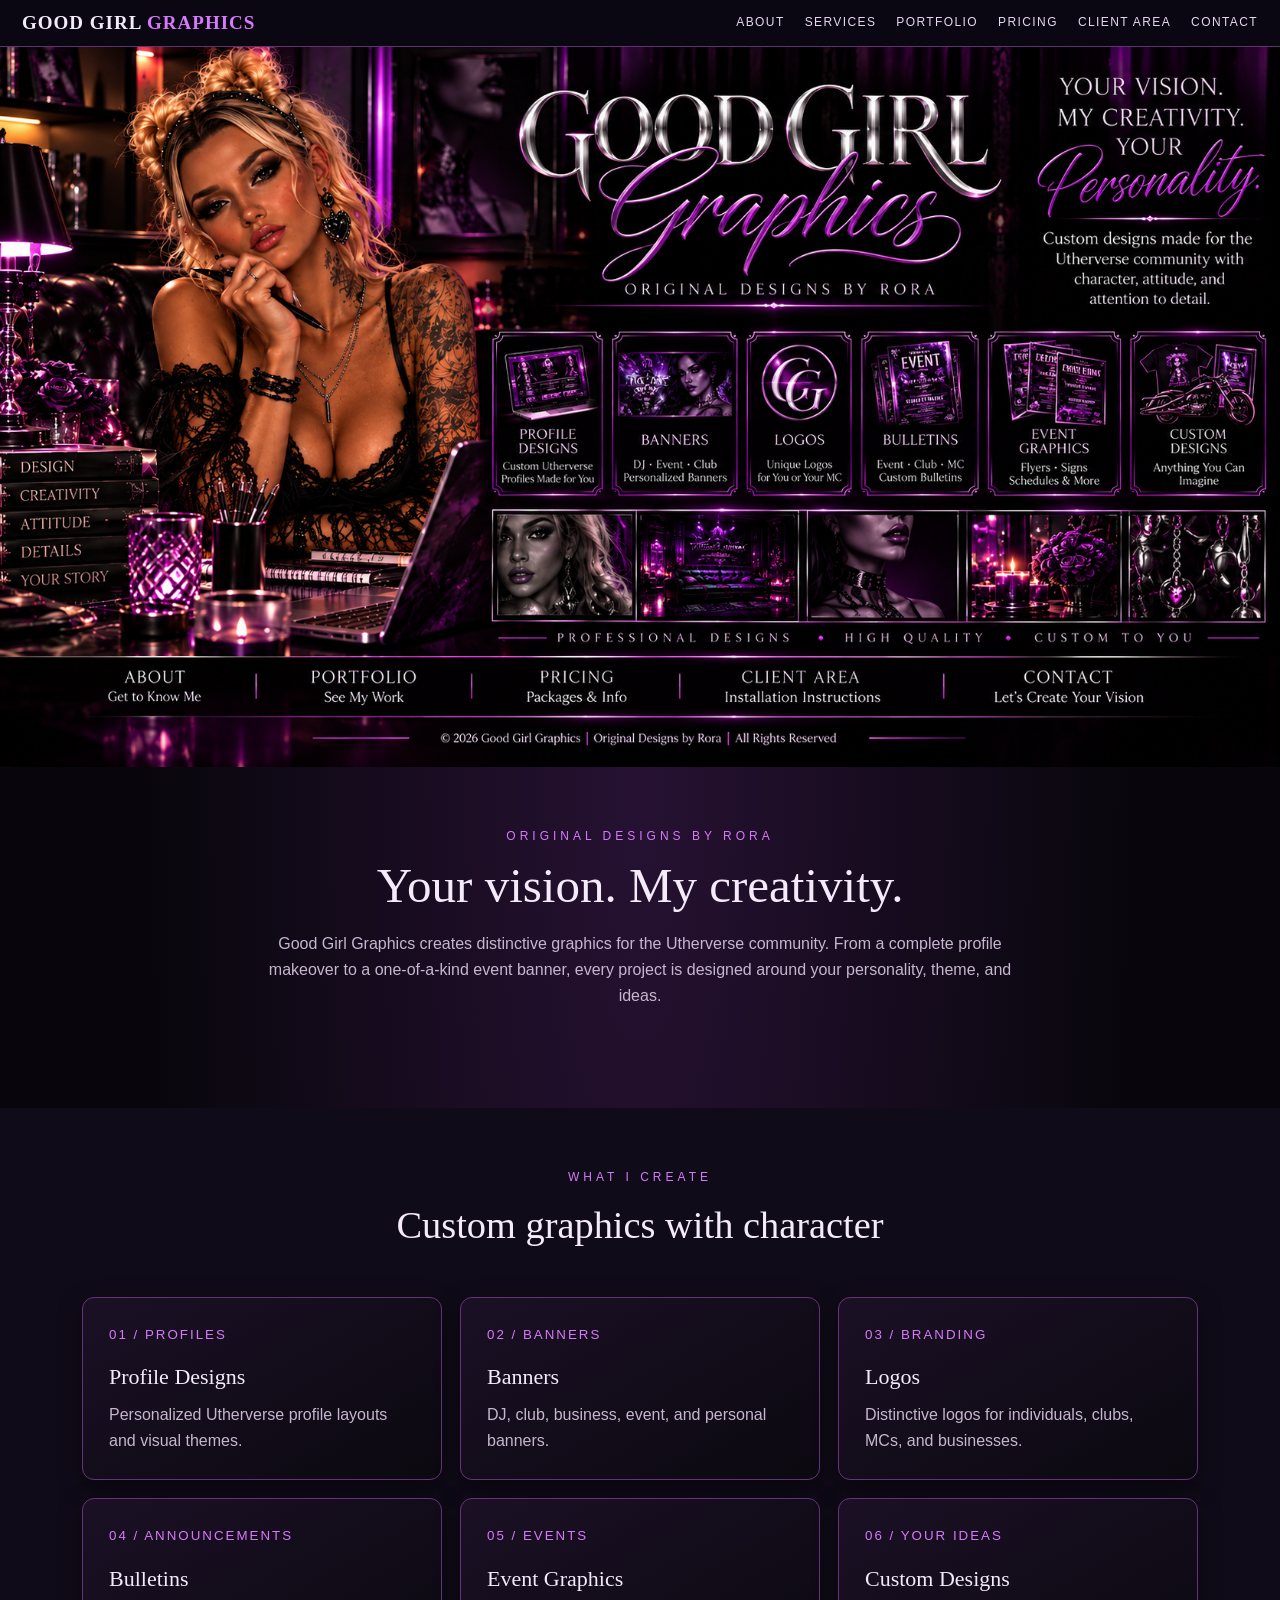
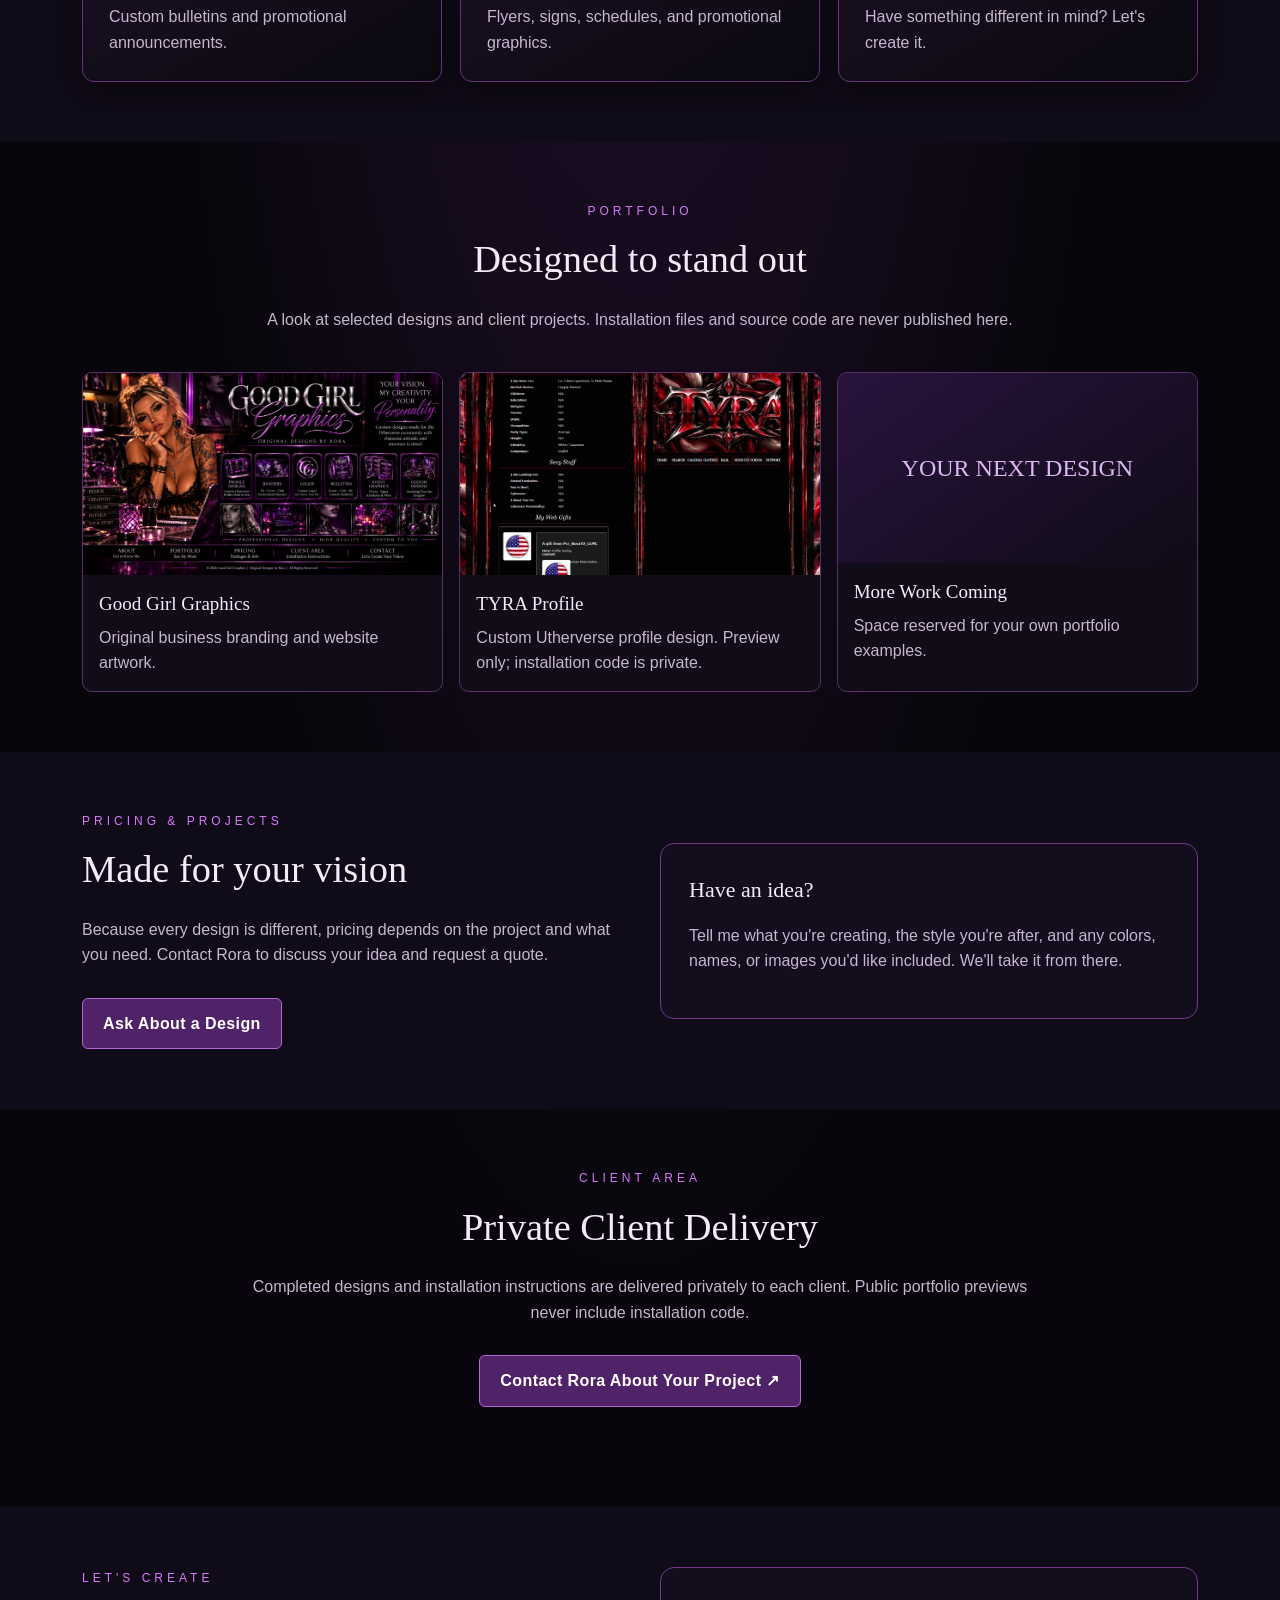
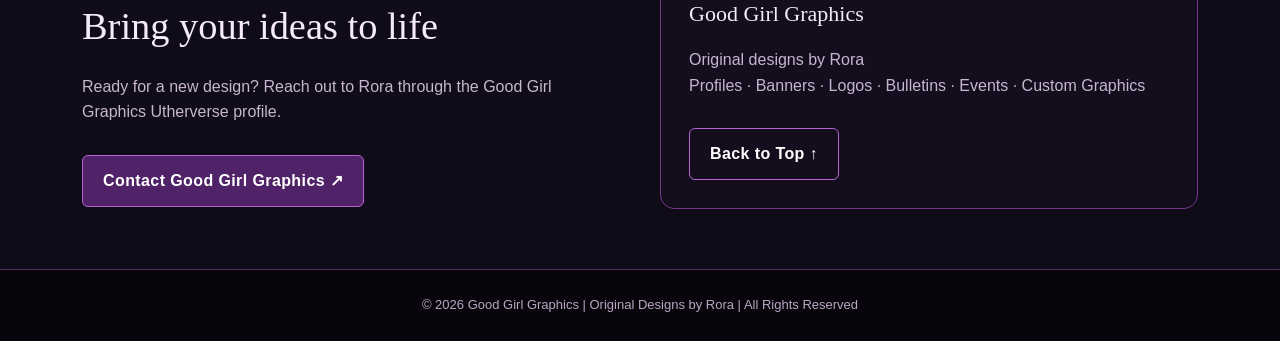
==== index.html @ 88d46146 "Add files via upload" ====
<!doctype html>
<html lang="en"><head><meta charset="utf-8"><meta name="viewport" content="width=device-width, initial-scale=1">
<title>Good Girl Graphics | Original Designs by Rora</title>
<meta name="description" content="Good Girl Graphics by Rora. Custom Utherverse profiles, banners, logos, bulletins, event graphics and creative designs.">
<style>
:root{color-scheme:dark;--violet:#d779fa;--pale:#f4eafa;--muted:#c6b6cf;--edge:#8b43a4}
*{box-sizing:border-box}html{scroll-behavior:smooth}body{margin:0;background:#08060c;color:var(--pale);font:16px/1.6 'Segoe UI',Arial,sans-serif}a{color:inherit}a:focus-visible{outline:3px solid #f6b4ff;outline-offset:4px}
.topbar{position:sticky;top:0;z-index:10;background:#0b0714ee;backdrop-filter:blur(12px);border-bottom:1px solid #5e3271}.nav{max-width:1400px;margin:auto;display:flex;align-items:center;justify-content:space-between;gap:20px;padding:12px 22px;flex-wrap:wrap}.brand{text-decoration:none;font:700 19px Georgia,serif;letter-spacing:1px}.brand span{color:var(--violet)}.links{display:flex;gap:20px;flex-wrap:wrap;font-size:12px;letter-spacing:1.4px;text-transform:uppercase}.links a{text-decoration:none;color:#e7d8ef}.links a:hover{color:var(--violet)}
.hero{max-width:1672px;margin:auto}.hero img{display:block;width:100%;height:auto}main{background:radial-gradient(ellipse at top,#261132 0,transparent 55%),#08060c}.container{max-width:1160px;margin:auto;padding:60px 22px}.intro{text-align:center;max-width:780px;margin:0 auto 40px}.eyebrow{font-size:12px;letter-spacing:4px;text-transform:uppercase;color:var(--violet)}h1,h2,h3{font-family:Georgia,'Times New Roman',serif;font-weight:normal}h1{font-size:clamp(30px,4vw,49px);line-height:1.2;margin:10px 0 15px}h2{font-size:clamp(27px,3vw,39px);margin:8px 0 16px}h3{font-size:22px;margin:0 0 8px}.intro p,.copy{color:var(--muted)}.grid{display:grid;grid-template-columns:repeat(3,minmax(0,1fr));gap:18px}.tile{background:linear-gradient(150deg,#1b1025,#0b0910);border:1px solid #66337a;border-radius:12px;padding:26px;box-shadow:0 8px 24px #0006}.tile small{display:block;color:var(--violet);letter-spacing:2px;margin-bottom:14px}.tile p{margin:0;color:var(--muted)}.section-alt{background:#100b18}.split{display:grid;grid-template-columns:1fr 1fr;gap:40px;align-items:center}.panel{border:1px solid #713988;border-radius:14px;background:#140d1d;padding:28px}.btn{display:inline-block;border:1px solid #b865d4;border-radius:6px;background:#502267;color:#fff;text-decoration:none;font-weight:600;letter-spacing:.4px;padding:12px 20px;margin-top:14px}.btn:hover{background:#71318e}.outline{background:transparent}.work{display:grid;grid-template-columns:repeat(3,1fr);gap:16px}.work article{border:1px solid #573067;border-radius:10px;overflow:hidden;background:#120c19}.work img{width:100%;aspect-ratio:16/9;object-fit:cover;display:block}.work p{padding:0 16px 15px;color:var(--muted);margin:0}.work h3{padding:14px 16px 5px;margin:0;font-size:19px}footer{border-top:1px solid #4e2c5b;text-align:center;padding:25px;color:#baa6c4;font-size:13px}.note{font-size:13px;color:#baa6c4}
@media(max-width:800px){.grid,.work{grid-template-columns:repeat(2,minmax(0,1fr))}.split{grid-template-columns:1fr}.nav{justify-content:center}.links{justify-content:center}}@media(max-width:520px){.grid,.work{grid-template-columns:1fr}.container{padding:45px 18px}.links{gap:12px;font-size:11px}}
</style></head><body>
<header class="topbar"><nav class="nav" aria-label="Main navigation"><a class="brand" href="#top">GOOD GIRL <span>GRAPHICS</span></a><div class="links"><a href="#about">About</a><a href="#services">Services</a><a href="#portfolio">Portfolio</a><a href="#pricing">Pricing</a><a href="#clients">Client Area</a><a href="#contact">Contact</a></div></nav></header>
<div class="hero" id="top"><img src="ggg-homepage-art.png" alt="Good Girl Graphics purple and black studio artwork featuring Rora and custom design services" width="1672" height="941"></div>
<main><section class="container" id="about"><div class="intro"><div class="eyebrow">Original Designs by Rora</div><h1>Your vision. My creativity.</h1><p>Good Girl Graphics creates distinctive graphics for the Utherverse community. From a complete profile makeover to a one-of-a-kind event banner, every project is designed around your personality, theme, and ideas.</p></div></section>
<section class="section-alt" id="services"><div class="container"><div class="intro"><div class="eyebrow">What I Create</div><h2>Custom graphics with character</h2></div><div class="grid">
<article class="tile"><small>01 / PROFILES</small><h3>Profile Designs</h3><p>Personalized Utherverse profile layouts and visual themes.</p></article>
<article class="tile"><small>02 / BANNERS</small><h3>Banners</h3><p>DJ, club, business, event, and personal banners.</p></article>
<article class="tile"><small>03 / BRANDING</small><h3>Logos</h3><p>Distinctive logos for individuals, clubs, MCs, and businesses.</p></article>
<article class="tile"><small>04 / ANNOUNCEMENTS</small><h3>Bulletins</h3><p>Custom bulletins and promotional announcements.</p></article>
<article class="tile"><small>05 / EVENTS</small><h3>Event Graphics</h3><p>Flyers, signs, schedules, and promotional graphics.</p></article>
<article class="tile"><small>06 / YOUR IDEAS</small><h3>Custom Designs</h3><p>Have something different in mind? Let's create it.</p></article>
</div></div></section>
<section class="container" id="portfolio"><div class="intro"><div class="eyebrow">Portfolio</div><h2>Designed to stand out</h2><p>A look at selected designs and client projects. Installation files and source code are never published here.</p></div><div class="work"><article><img src="ggg-homepage-art.png" alt="Good Girl Graphics homepage artwork"><h3>Good Girl Graphics</h3><p>Original business branding and website artwork.</p></article><article><img src="tyra-preview.jpg" alt="Preview screenshot of TYRA’s finished custom Utherverse profile design"><h3>TYRA Profile</h3><p>Custom Utherverse profile design. Preview only; installation code is private.</p></article><article><div style="min-height:190px;display:grid;place-items:center;background:linear-gradient(145deg,#29133d,#100b17);font:24px Georgia,serif;color:#dcb8f0">YOUR NEXT DESIGN</div><h3>More Work Coming</h3><p>Space reserved for your own portfolio examples.</p></article></div></section>
<section class="section-alt" id="pricing"><div class="container split"><div><div class="eyebrow">Pricing & Projects</div><h2>Made for your vision</h2><p class="copy">Because every design is different, pricing depends on the project and what you need. Contact Rora to discuss your idea and request a quote.</p><a class="btn" href="#contact">Ask About a Design</a></div><div class="panel"><h3>Have an idea?</h3><p class="copy">Tell me what you're creating, the style you're after, and any colors, names, or images you'd like included. We'll take it from there.</p></div></div></section>
<section class="container" id="clients"><div class="intro"><div class="eyebrow">Client Area</div><h2>Private Client Delivery</h2><p>Completed designs and installation instructions are delivered privately to each client. Public portfolio previews never include installation code.</p><a class="btn" href="https://www.redlightcenter.com/net/profile/view_profile.aspx?MemberID=104968384" target="_blank" rel="noopener noreferrer">Contact Rora About Your Project ↗</a></div></section>
<section class="section-alt" id="contact"><div class="container split"><div><div class="eyebrow">Let's Create</div><h2>Bring your ideas to life</h2><p class="copy">Ready for a new design? Reach out to Rora through the Good Girl Graphics Utherverse profile.</p><a class="btn" href="https://www.redlightcenter.com/net/profile/view_profile.aspx?MemberID=104968384" target="_blank" rel="noopener noreferrer">Contact Good Girl Graphics ↗</a></div><div class="panel"><h3>Good Girl Graphics</h3><p class="copy">Original designs by Rora<br>Profiles · Banners · Logos · Bulletins · Events · Custom Graphics</p><a class="btn outline" href="#top">Back to Top ↑</a></div></div></section></main>
<footer>© 2026 Good Girl Graphics | Original Designs by Rora | All Rights Reserved</footer></body></html>
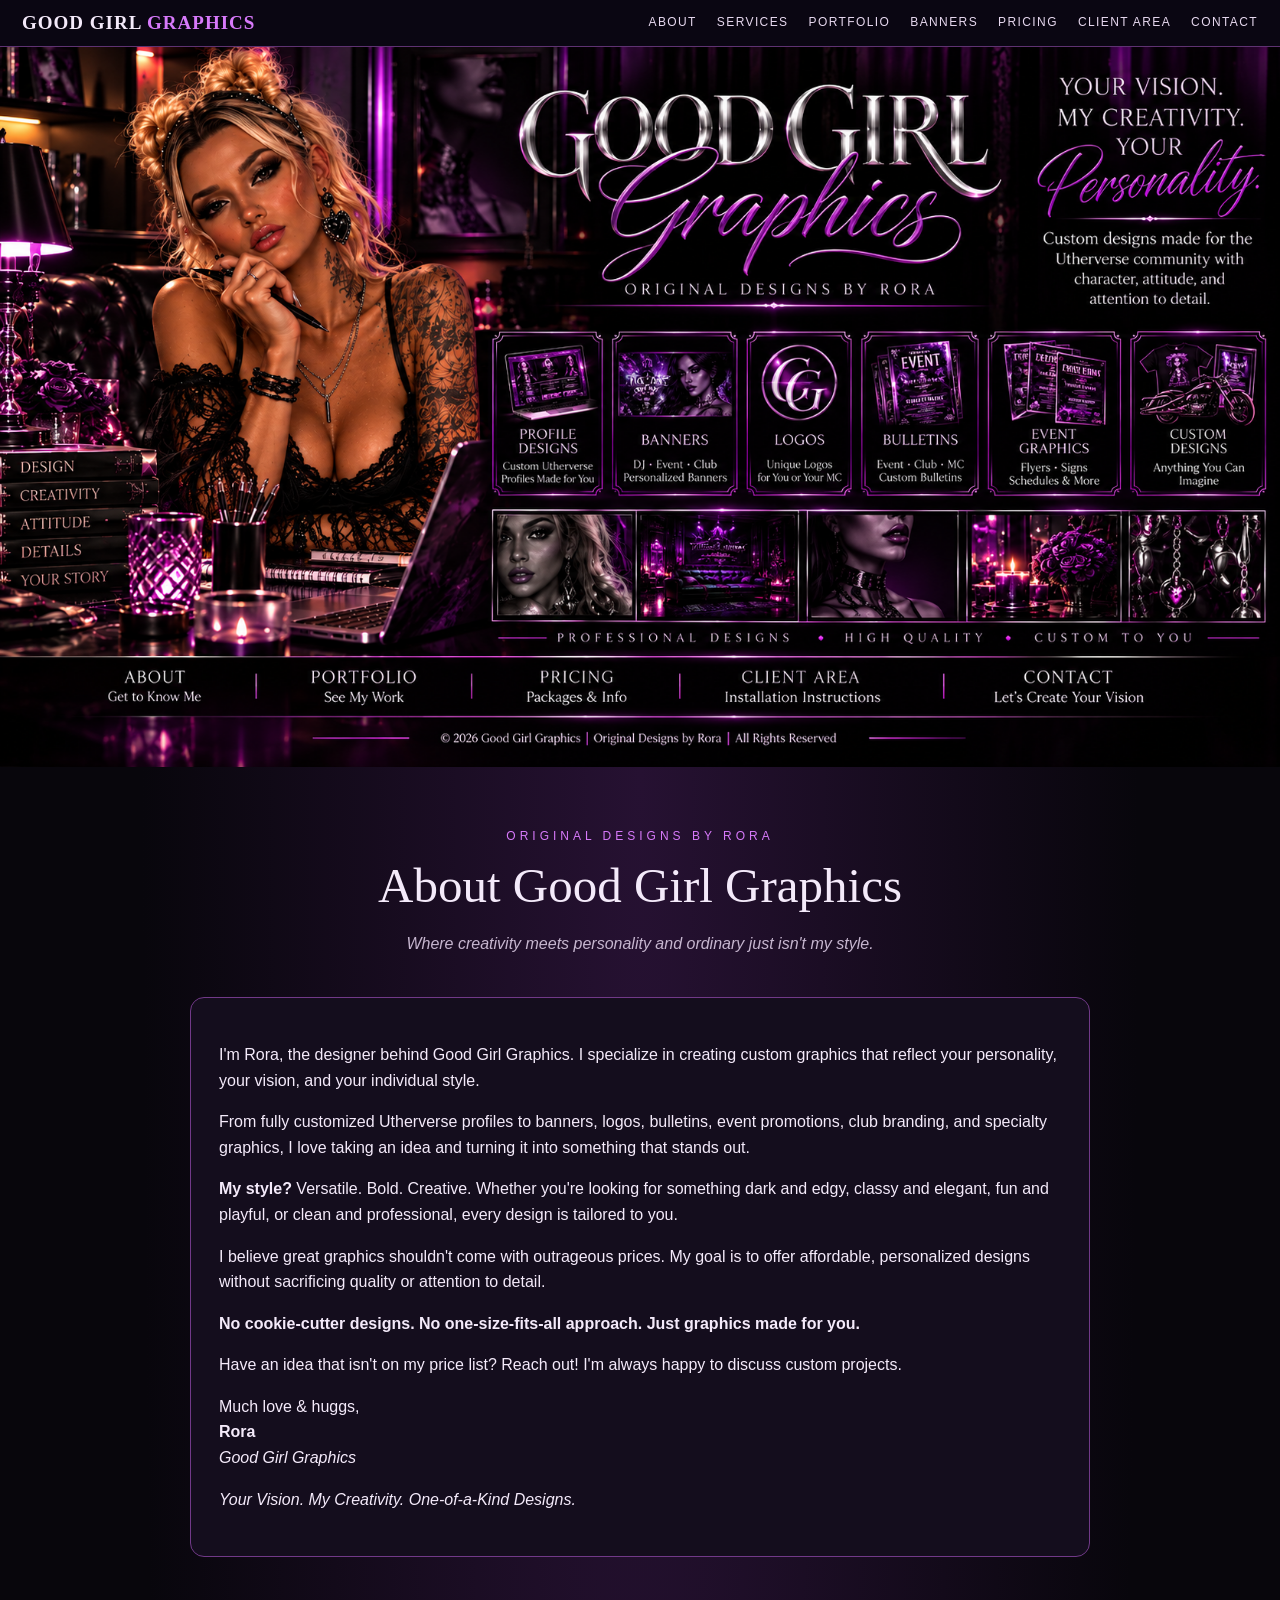
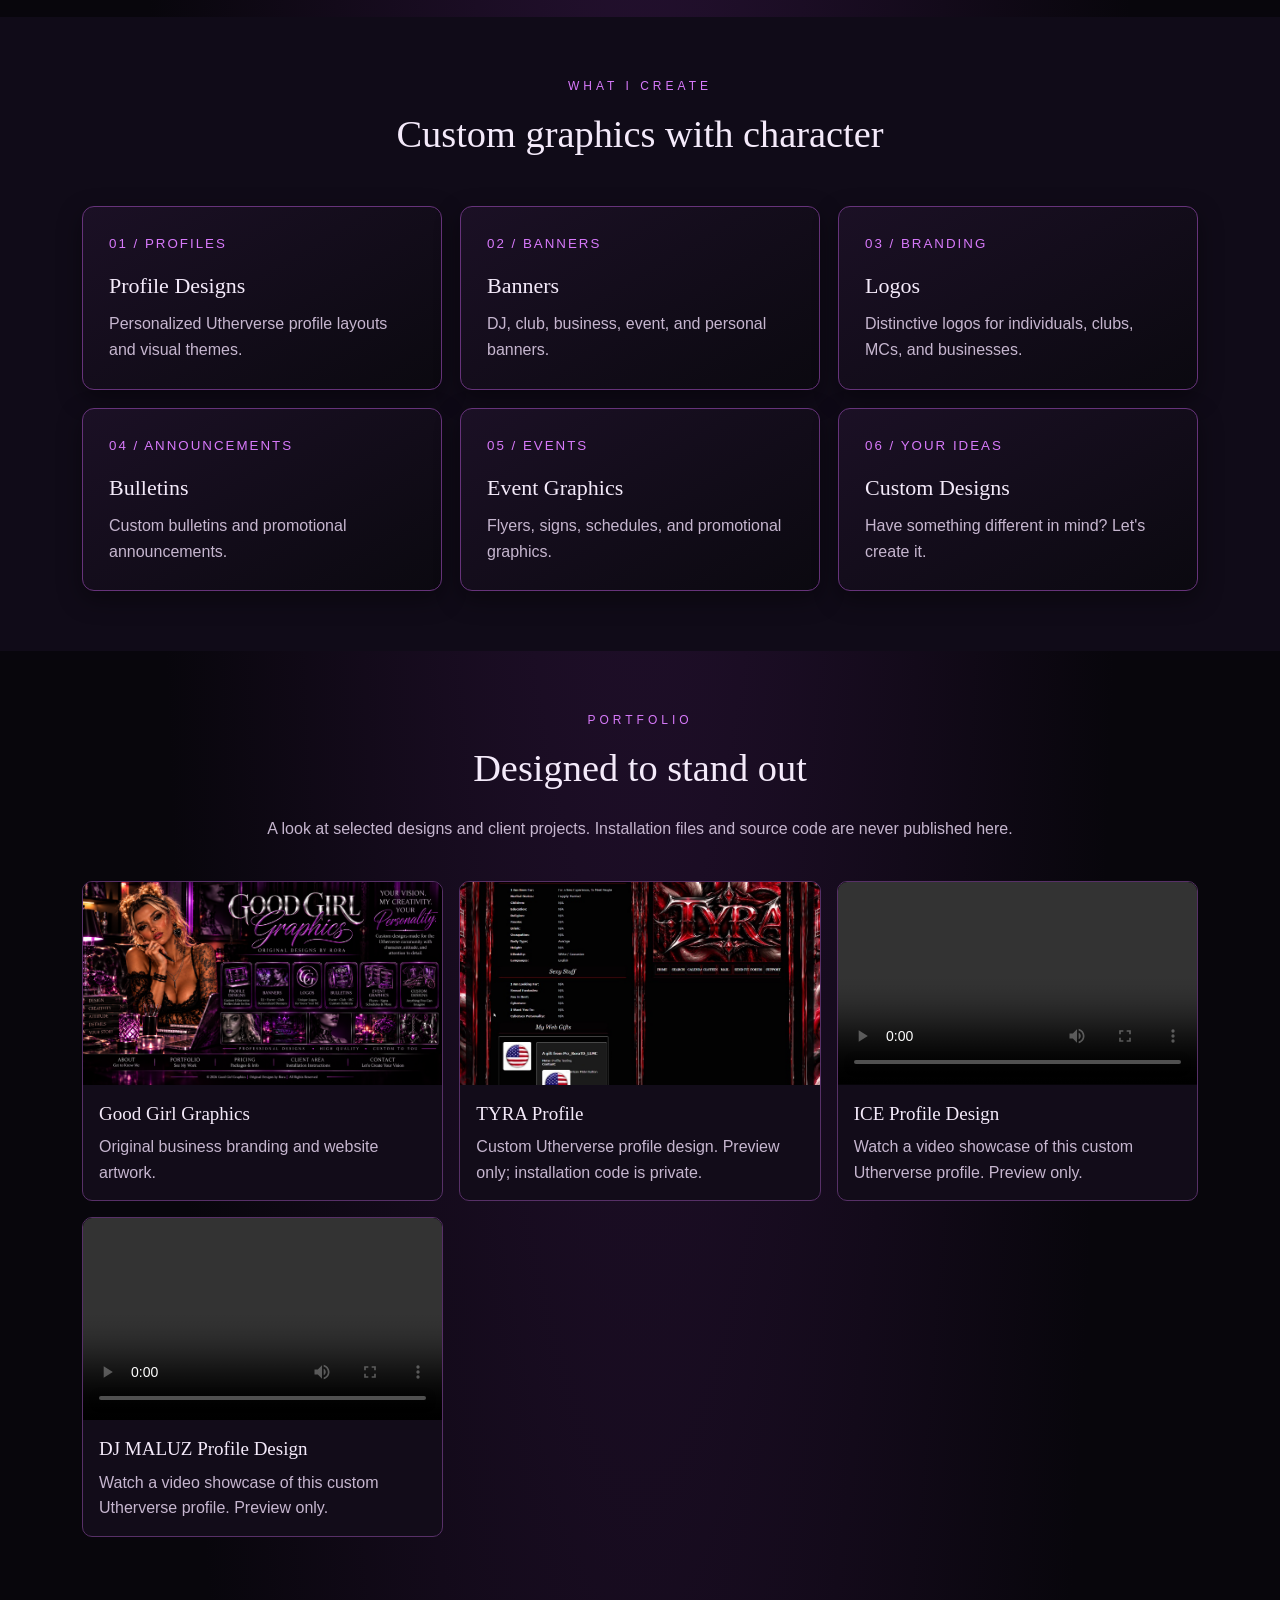
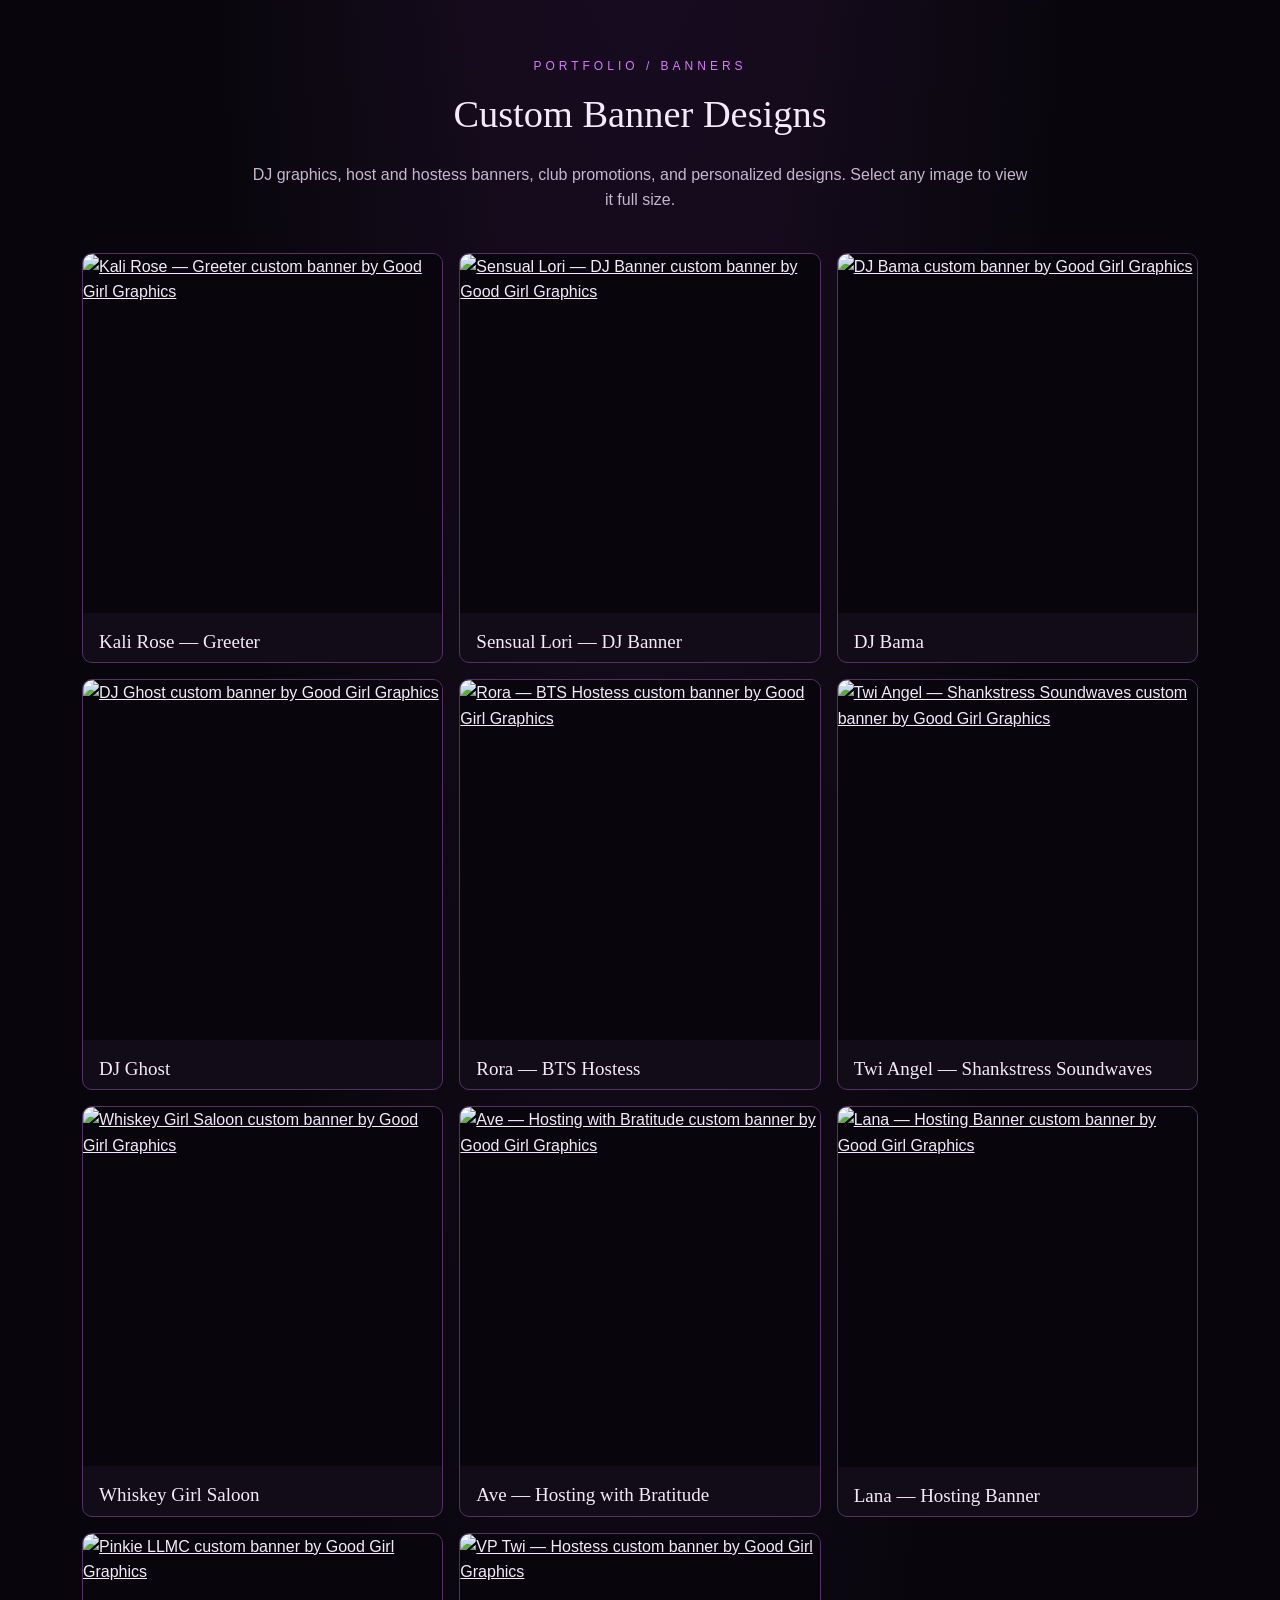
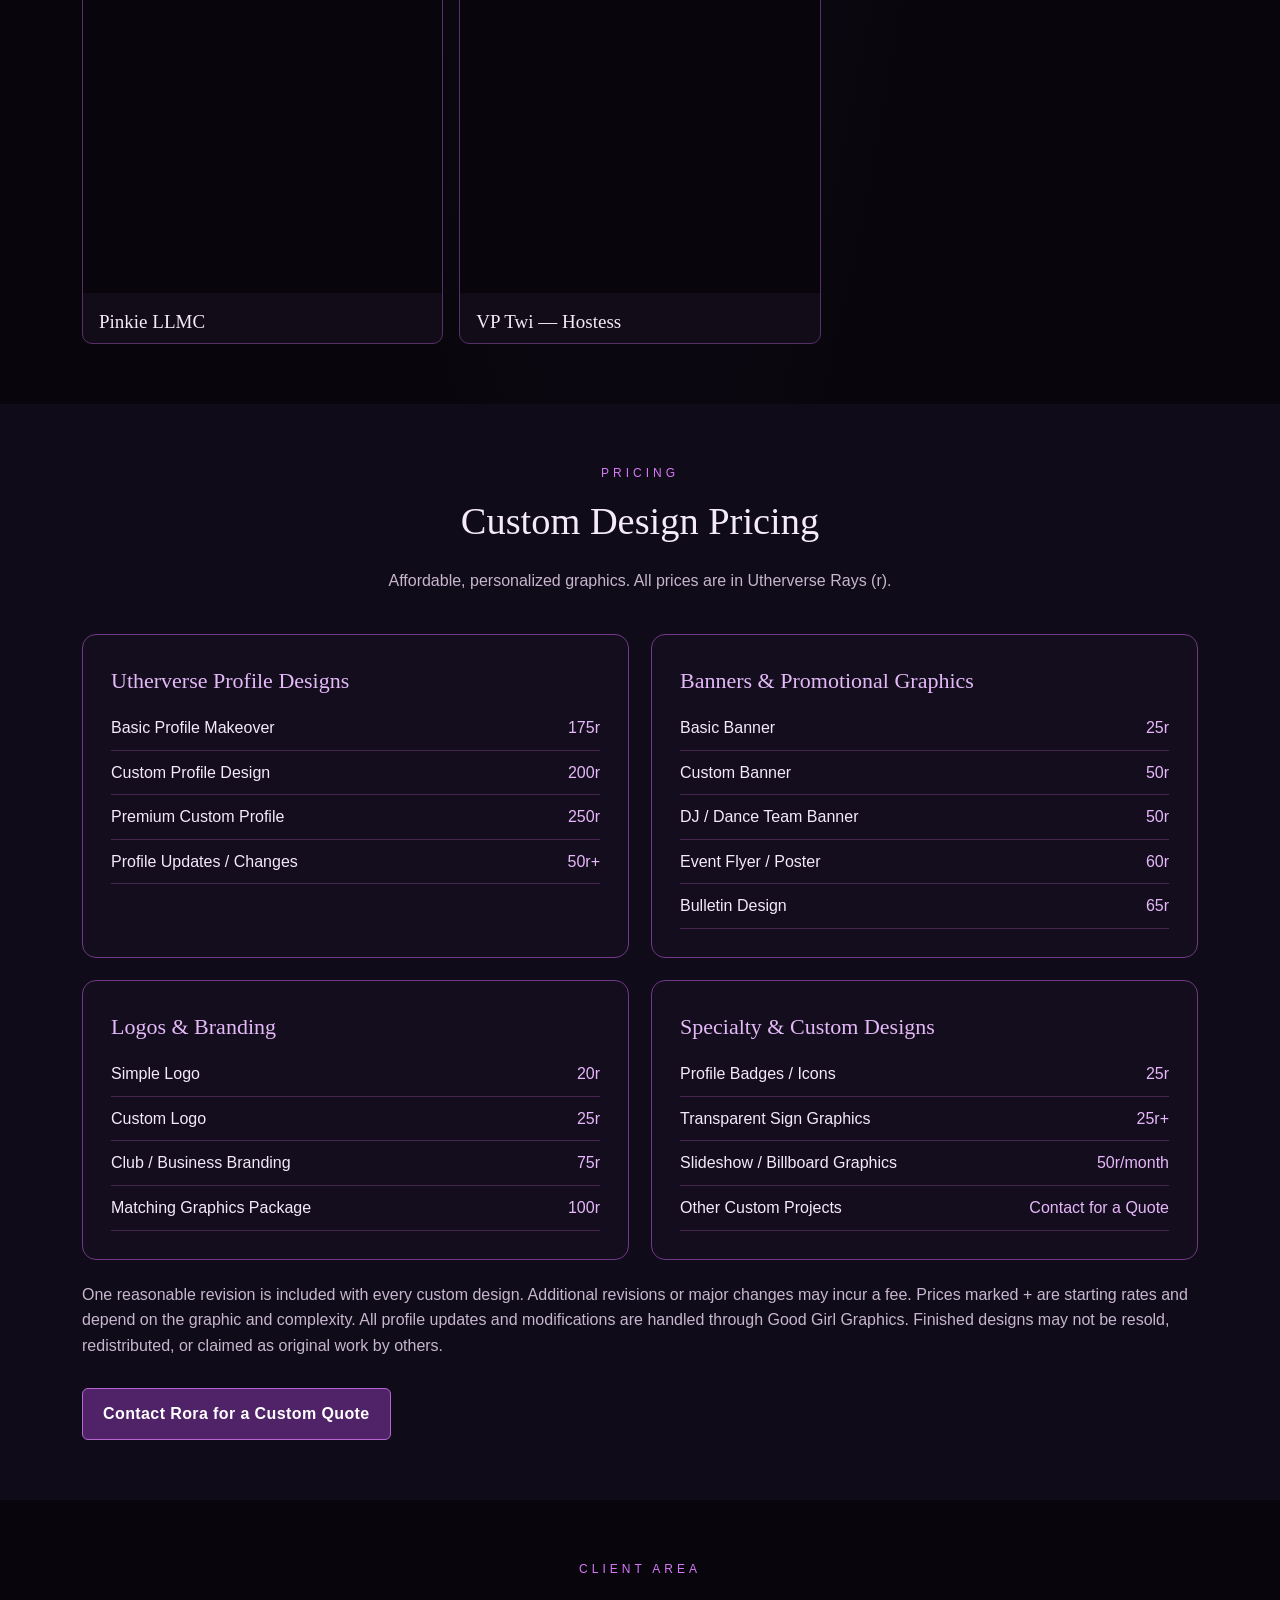
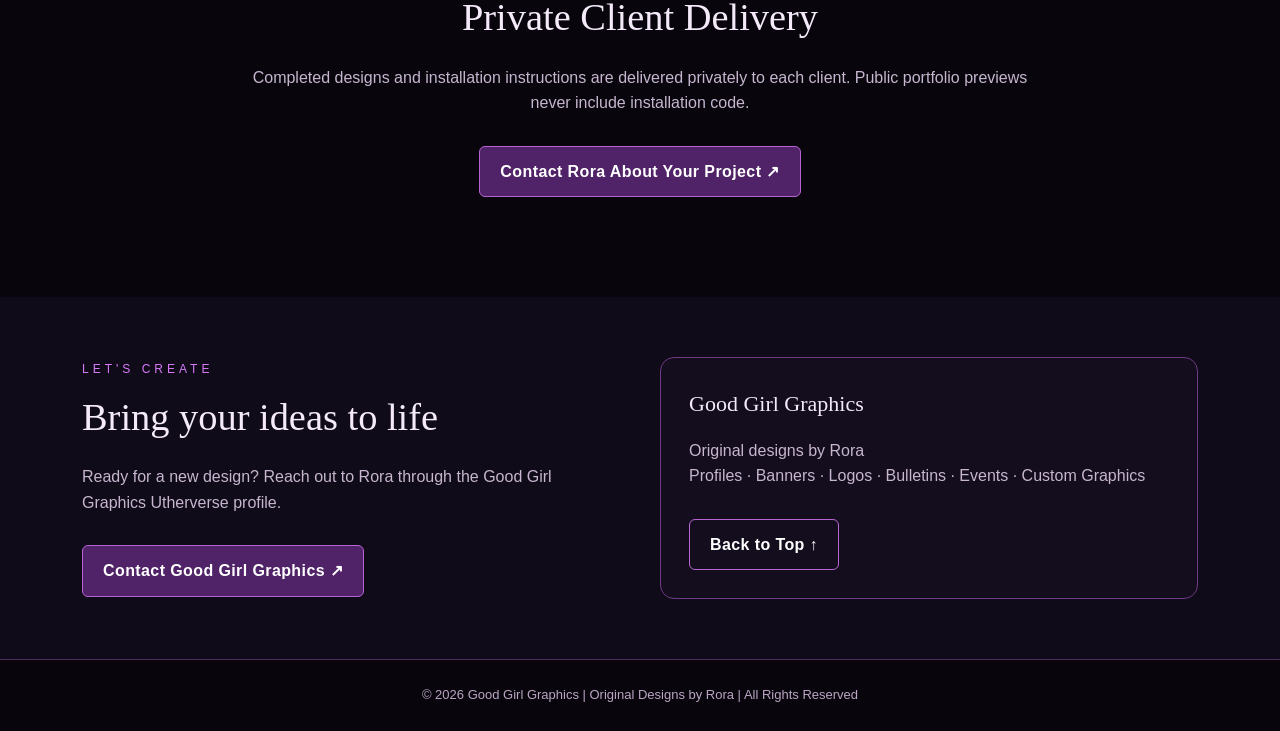
==== commit a92f03c1: "Add files via upload" ====
--- a/index.html
+++ b/index.html
@@ -6,12 +6,12 @@
 :root{color-scheme:dark;--violet:#d779fa;--pale:#f4eafa;--muted:#c6b6cf;--edge:#8b43a4}
 *{box-sizing:border-box}html{scroll-behavior:smooth}body{margin:0;background:#08060c;color:var(--pale);font:16px/1.6 'Segoe UI',Arial,sans-serif}a{color:inherit}a:focus-visible{outline:3px solid #f6b4ff;outline-offset:4px}
 .topbar{position:sticky;top:0;z-index:10;background:#0b0714ee;backdrop-filter:blur(12px);border-bottom:1px solid #5e3271}.nav{max-width:1400px;margin:auto;display:flex;align-items:center;justify-content:space-between;gap:20px;padding:12px 22px;flex-wrap:wrap}.brand{text-decoration:none;font:700 19px Georgia,serif;letter-spacing:1px}.brand span{color:var(--violet)}.links{display:flex;gap:20px;flex-wrap:wrap;font-size:12px;letter-spacing:1.4px;text-transform:uppercase}.links a{text-decoration:none;color:#e7d8ef}.links a:hover{color:var(--violet)}
-.hero{max-width:1672px;margin:auto}.hero img{display:block;width:100%;height:auto}main{background:radial-gradient(ellipse at top,#261132 0,transparent 55%),#08060c}.container{max-width:1160px;margin:auto;padding:60px 22px}.intro{text-align:center;max-width:780px;margin:0 auto 40px}.eyebrow{font-size:12px;letter-spacing:4px;text-transform:uppercase;color:var(--violet)}h1,h2,h3{font-family:Georgia,'Times New Roman',serif;font-weight:normal}h1{font-size:clamp(30px,4vw,49px);line-height:1.2;margin:10px 0 15px}h2{font-size:clamp(27px,3vw,39px);margin:8px 0 16px}h3{font-size:22px;margin:0 0 8px}.intro p,.copy{color:var(--muted)}.grid{display:grid;grid-template-columns:repeat(3,minmax(0,1fr));gap:18px}.tile{background:linear-gradient(150deg,#1b1025,#0b0910);border:1px solid #66337a;border-radius:12px;padding:26px;box-shadow:0 8px 24px #0006}.tile small{display:block;color:var(--violet);letter-spacing:2px;margin-bottom:14px}.tile p{margin:0;color:var(--muted)}.section-alt{background:#100b18}.split{display:grid;grid-template-columns:1fr 1fr;gap:40px;align-items:center}.panel{border:1px solid #713988;border-radius:14px;background:#140d1d;padding:28px}.btn{display:inline-block;border:1px solid #b865d4;border-radius:6px;background:#502267;color:#fff;text-decoration:none;font-weight:600;letter-spacing:.4px;padding:12px 20px;margin-top:14px}.btn:hover{background:#71318e}.outline{background:transparent}.work{display:grid;grid-template-columns:repeat(3,1fr);gap:16px}.work article{border:1px solid #573067;border-radius:10px;overflow:hidden;background:#120c19}.work img{width:100%;aspect-ratio:16/9;object-fit:cover;display:block}.work p{padding:0 16px 15px;color:var(--muted);margin:0}.work h3{padding:14px 16px 5px;margin:0;font-size:19px}footer{border-top:1px solid #4e2c5b;text-align:center;padding:25px;color:#baa6c4;font-size:13px}.note{font-size:13px;color:#baa6c4}
+.hero{max-width:1672px;margin:auto}.hero img{display:block;width:100%;height:auto}main{background:radial-gradient(ellipse at top,#261132 0,transparent 55%),#08060c}.container{max-width:1160px;margin:auto;padding:60px 22px}.intro{text-align:center;max-width:780px;margin:0 auto 40px}.eyebrow{font-size:12px;letter-spacing:4px;text-transform:uppercase;color:var(--violet)}h1,h2,h3{font-family:Georgia,'Times New Roman',serif;font-weight:normal}h1{font-size:clamp(30px,4vw,49px);line-height:1.2;margin:10px 0 15px}h2{font-size:clamp(27px,3vw,39px);margin:8px 0 16px}h3{font-size:22px;margin:0 0 8px}.intro p,.copy{color:var(--muted)}.grid{display:grid;grid-template-columns:repeat(3,minmax(0,1fr));gap:18px}.tile{background:linear-gradient(150deg,#1b1025,#0b0910);border:1px solid #66337a;border-radius:12px;padding:26px;box-shadow:0 8px 24px #0006}.tile small{display:block;color:var(--violet);letter-spacing:2px;margin-bottom:14px}.tile p{margin:0;color:var(--muted)}.section-alt{background:#100b18}.split{display:grid;grid-template-columns:1fr 1fr;gap:40px;align-items:center}.panel{border:1px solid #713988;border-radius:14px;background:#140d1d;padding:28px}.btn{display:inline-block;border:1px solid #b865d4;border-radius:6px;background:#502267;color:#fff;text-decoration:none;font-weight:600;letter-spacing:.4px;padding:12px 20px;margin-top:14px}.btn:hover{background:#71318e}.outline{background:transparent}.work{display:grid;grid-template-columns:repeat(3,1fr);gap:16px}.work article{border:1px solid #573067;border-radius:10px;overflow:hidden;background:#120c19}.work img{width:100%;aspect-ratio:16/9;object-fit:cover;display:block}.banner-gallery img{aspect-ratio:1/1;object-fit:contain;background:#08060c}.banner-gallery a{display:block}.banner-gallery a:hover img{filter:brightness(1.1)}.work p{padding:0 16px 15px;color:var(--muted);margin:0}.work h3{padding:14px 16px 5px;margin:0;font-size:19px}.work video{width:100%;aspect-ratio:16/9;object-fit:contain;display:block;background:#050307}.prices{display:grid;grid-template-columns:repeat(2,minmax(0,1fr));gap:22px}.prices table{width:100%;border-collapse:collapse}.prices td{padding:9px 0;border-bottom:1px solid #44264f}.prices td:last-child{text-align:right;color:#e6b7fa;white-space:nowrap;padding-left:12px}.prices h3{color:#e4b9f8}.policy{margin-top:22px;color:var(--muted)}@media(max-width:650px){.prices{grid-template-columns:1fr}}footer{border-top:1px solid #4e2c5b;text-align:center;padding:25px;color:#baa6c4;font-size:13px}.note{font-size:13px;color:#baa6c4}
 @media(max-width:800px){.grid,.work{grid-template-columns:repeat(2,minmax(0,1fr))}.split{grid-template-columns:1fr}.nav{justify-content:center}.links{justify-content:center}}@media(max-width:520px){.grid,.work{grid-template-columns:1fr}.container{padding:45px 18px}.links{gap:12px;font-size:11px}}
 </style></head><body>
-<header class="topbar"><nav class="nav" aria-label="Main navigation"><a class="brand" href="#top">GOOD GIRL <span>GRAPHICS</span></a><div class="links"><a href="#about">About</a><a href="#services">Services</a><a href="#portfolio">Portfolio</a><a href="#pricing">Pricing</a><a href="#clients">Client Area</a><a href="#contact">Contact</a></div></nav></header>
+<header class="topbar"><nav class="nav" aria-label="Main navigation"><a class="brand" href="#top">GOOD GIRL <span>GRAPHICS</span></a><div class="links"><a href="#about">About</a><a href="#services">Services</a><a href="#portfolio">Portfolio</a><a href="#banners">Banners</a><a href="#pricing">Pricing</a><a href="#clients">Client Area</a><a href="#contact">Contact</a></div></nav></header>
 <div class="hero" id="top"><img src="ggg-homepage-art.png" alt="Good Girl Graphics purple and black studio artwork featuring Rora and custom design services" width="1672" height="941"></div>
-<main><section class="container" id="about"><div class="intro"><div class="eyebrow">Original Designs by Rora</div><h1>Your vision. My creativity.</h1><p>Good Girl Graphics creates distinctive graphics for the Utherverse community. From a complete profile makeover to a one-of-a-kind event banner, every project is designed around your personality, theme, and ideas.</p></div></section>
+<main><section class="container" id="about"><div class="intro"><div class="eyebrow">Original Designs by Rora</div><h1>About Good Girl Graphics</h1><p><em>Where creativity meets personality and ordinary just isn't my style.</em></p></div><div class="panel" style="max-width:900px;margin:auto"><p>I'm Rora, the designer behind Good Girl Graphics. I specialize in creating custom graphics that reflect your personality, your vision, and your individual style.</p><p>From fully customized Utherverse profiles to banners, logos, bulletins, event promotions, club branding, and specialty graphics, I love taking an idea and turning it into something that stands out.</p><p><strong>My style?</strong> Versatile. Bold. Creative. Whether you're looking for something dark and edgy, classy and elegant, fun and playful, or clean and professional, every design is tailored to you.</p><p>I believe great graphics shouldn't come with outrageous prices. My goal is to offer affordable, personalized designs without sacrificing quality or attention to detail.</p><p><strong>No cookie-cutter designs. No one-size-fits-all approach. Just graphics made for you.</strong></p><p>Have an idea that isn't on my price list? Reach out! I'm always happy to discuss custom projects.</p><p>Much love &amp; huggs,<br><strong>Rora</strong><br><em>Good Girl Graphics</em></p><p><em>Your Vision. My Creativity. One-of-a-Kind Designs.</em></p></div></section>
 <section class="section-alt" id="services"><div class="container"><div class="intro"><div class="eyebrow">What I Create</div><h2>Custom graphics with character</h2></div><div class="grid">
 <article class="tile"><small>01 / PROFILES</small><h3>Profile Designs</h3><p>Personalized Utherverse profile layouts and visual themes.</p></article>
 <article class="tile"><small>02 / BANNERS</small><h3>Banners</h3><p>DJ, club, business, event, and personal banners.</p></article>
@@ -20,8 +20,8 @@
 <article class="tile"><small>05 / EVENTS</small><h3>Event Graphics</h3><p>Flyers, signs, schedules, and promotional graphics.</p></article>
 <article class="tile"><small>06 / YOUR IDEAS</small><h3>Custom Designs</h3><p>Have something different in mind? Let's create it.</p></article>
 </div></div></section>
-<section class="container" id="portfolio"><div class="intro"><div class="eyebrow">Portfolio</div><h2>Designed to stand out</h2><p>A look at selected designs and client projects. Installation files and source code are never published here.</p></div><div class="work"><article><img src="ggg-homepage-art.png" alt="Good Girl Graphics homepage artwork"><h3>Good Girl Graphics</h3><p>Original business branding and website artwork.</p></article><article><img src="tyra-preview.jpg" alt="Preview screenshot of TYRA’s finished custom Utherverse profile design"><h3>TYRA Profile</h3><p>Custom Utherverse profile design. Preview only; installation code is private.</p></article><article><div style="min-height:190px;display:grid;place-items:center;background:linear-gradient(145deg,#29133d,#100b17);font:24px Georgia,serif;color:#dcb8f0">YOUR NEXT DESIGN</div><h3>More Work Coming</h3><p>Space reserved for your own portfolio examples.</p></article></div></section>
-<section class="section-alt" id="pricing"><div class="container split"><div><div class="eyebrow">Pricing & Projects</div><h2>Made for your vision</h2><p class="copy">Because every design is different, pricing depends on the project and what you need. Contact Rora to discuss your idea and request a quote.</p><a class="btn" href="#contact">Ask About a Design</a></div><div class="panel"><h3>Have an idea?</h3><p class="copy">Tell me what you're creating, the style you're after, and any colors, names, or images you'd like included. We'll take it from there.</p></div></div></section>
+<section class="container" id="portfolio"><div class="intro"><div class="eyebrow">Portfolio</div><h2>Designed to stand out</h2><p>A look at selected designs and client projects. Installation files and source code are never published here.</p></div><div class="work"><article><img src="ggg-homepage-art.png" alt="Good Girl Graphics homepage artwork"><h3>Good Girl Graphics</h3><p>Original business branding and website artwork.</p></article><article><img src="tyra-preview.jpg" alt="Preview screenshot of TYRA’s finished custom Utherverse profile design"><h3>TYRA Profile</h3><p>Custom Utherverse profile design. Preview only; installation code is private.</p></article><article><video controls preload="metadata" playsinline aria-label="Watch ICE custom profile showcase"><source src="ice-profile.mp4" type="video/mp4">Your browser does not support video playback.</video><h3>ICE Profile Design</h3><p>Watch a video showcase of this custom Utherverse profile. Preview only.</p></article><article><video controls preload="metadata" playsinline aria-label="Watch DJ MALUZ custom profile showcase"><source src="maluz-profile.mp4" type="video/mp4">Your browser does not support video playback.</video><h3>DJ MALUZ Profile Design</h3><p>Watch a video showcase of this custom Utherverse profile. Preview only.</p></article></div></section>
+<section class="container" id="banners"><div class="intro"><div class="eyebrow">Portfolio / Banners</div><h2>Custom Banner Designs</h2><p>DJ graphics, host and hostess banners, club promotions, and personalized designs. Select any image to view it full size.</p></div><div class="work banner-gallery"><article><a href="banner-01.png" target="_blank" rel="noopener" aria-label="View Kali Rose — Greeter full size"><img src="banner-01.png" loading="lazy" alt="Kali Rose — Greeter custom banner by Good Girl Graphics"></a><h3>Kali Rose — Greeter</h3></article><article><a href="banner-02.png" target="_blank" rel="noopener" aria-label="View Sensual Lori — DJ Banner full size"><img src="banner-02.png" loading="lazy" alt="Sensual Lori — DJ Banner custom banner by Good Girl Graphics"></a><h3>Sensual Lori — DJ Banner</h3></article><article><a href="banner-03.png" target="_blank" rel="noopener" aria-label="View DJ Bama full size"><img src="banner-03.png" loading="lazy" alt="DJ Bama custom banner by Good Girl Graphics"></a><h3>DJ Bama</h3></article><article><a href="banner-04.png" target="_blank" rel="noopener" aria-label="View DJ Ghost full size"><img src="banner-04.png" loading="lazy" alt="DJ Ghost custom banner by Good Girl Graphics"></a><h3>DJ Ghost</h3></article><article><a href="banner-05.png" target="_blank" rel="noopener" aria-label="View Rora — BTS Hostess full size"><img src="banner-05.png" loading="lazy" alt="Rora — BTS Hostess custom banner by Good Girl Graphics"></a><h3>Rora — BTS Hostess</h3></article><article><a href="banner-06.png" target="_blank" rel="noopener" aria-label="View Twi Angel — Shankstress Soundwaves full size"><img src="banner-06.png" loading="lazy" alt="Twi Angel — Shankstress Soundwaves custom banner by Good Girl Graphics"></a><h3>Twi Angel — Shankstress Soundwaves</h3></article><article><a href="banner-07.png" target="_blank" rel="noopener" aria-label="View Whiskey Girl Saloon full size"><img src="banner-07.png" loading="lazy" alt="Whiskey Girl Saloon custom banner by Good Girl Graphics"></a><h3>Whiskey Girl Saloon</h3></article><article><a href="banner-08.png" target="_blank" rel="noopener" aria-label="View Ave — Hosting with Bratitude full size"><img src="banner-08.png" loading="lazy" alt="Ave — Hosting with Bratitude custom banner by Good Girl Graphics"></a><h3>Ave — Hosting with Bratitude</h3></article><article><a href="banner-09.png" target="_blank" rel="noopener" aria-label="View Lana — Hosting Banner full size"><img src="banner-09.png" loading="lazy" alt="Lana — Hosting Banner custom banner by Good Girl Graphics"></a><h3>Lana — Hosting Banner</h3></article><article><a href="banner-10.png" target="_blank" rel="noopener" aria-label="View Pinkie LLMC full size"><img src="banner-10.png" loading="lazy" alt="Pinkie LLMC custom banner by Good Girl Graphics"></a><h3>Pinkie LLMC</h3></article><article><a href="banner-11.png" target="_blank" rel="noopener" aria-label="View VP Twi — Hostess full size"><img src="banner-11.png" loading="lazy" alt="VP Twi — Hostess custom banner by Good Girl Graphics"></a><h3>VP Twi — Hostess</h3></article></div></section><section class="section-alt" id="pricing"><div class="container"><div class="intro"><div class="eyebrow">Pricing</div><h2>Custom Design Pricing</h2><p>Affordable, personalized graphics. All prices are in Utherverse Rays (r).</p></div><div class="prices"><div class="panel"><h3>Utherverse Profile Designs</h3><table><tbody><tr><td>Basic Profile Makeover</td><td>175r</td></tr><tr><td>Custom Profile Design</td><td>200r</td></tr><tr><td>Premium Custom Profile</td><td>250r</td></tr><tr><td>Profile Updates / Changes</td><td>50r+</td></tr></tbody></table></div><div class="panel"><h3>Banners & Promotional Graphics</h3><table><tbody><tr><td>Basic Banner</td><td>25r</td></tr><tr><td>Custom Banner</td><td>50r</td></tr><tr><td>DJ / Dance Team Banner</td><td>50r</td></tr><tr><td>Event Flyer / Poster</td><td>60r</td></tr><tr><td>Bulletin Design</td><td>65r</td></tr></tbody></table></div><div class="panel"><h3>Logos & Branding</h3><table><tbody><tr><td>Simple Logo</td><td>20r</td></tr><tr><td>Custom Logo</td><td>25r</td></tr><tr><td>Club / Business Branding</td><td>75r</td></tr><tr><td>Matching Graphics Package</td><td>100r</td></tr></tbody></table></div><div class="panel"><h3>Specialty & Custom Designs</h3><table><tbody><tr><td>Profile Badges / Icons</td><td>25r</td></tr><tr><td>Transparent Sign Graphics</td><td>25r+</td></tr><tr><td>Slideshow / Billboard Graphics</td><td>50r/month</td></tr><tr><td>Other Custom Projects</td><td>Contact for a Quote</td></tr></tbody></table></div></div><p class="policy">One reasonable revision is included with every custom design. Additional revisions or major changes may incur a fee. Prices marked + are starting rates and depend on the graphic and complexity. All profile updates and modifications are handled through Good Girl Graphics. Finished designs may not be resold, redistributed, or claimed as original work by others.</p><a class="btn" href="#contact">Contact Rora for a Custom Quote</a></div></section>
 <section class="container" id="clients"><div class="intro"><div class="eyebrow">Client Area</div><h2>Private Client Delivery</h2><p>Completed designs and installation instructions are delivered privately to each client. Public portfolio previews never include installation code.</p><a class="btn" href="https://www.redlightcenter.com/net/profile/view_profile.aspx?MemberID=104968384" target="_blank" rel="noopener noreferrer">Contact Rora About Your Project ↗</a></div></section>
 <section class="section-alt" id="contact"><div class="container split"><div><div class="eyebrow">Let's Create</div><h2>Bring your ideas to life</h2><p class="copy">Ready for a new design? Reach out to Rora through the Good Girl Graphics Utherverse profile.</p><a class="btn" href="https://www.redlightcenter.com/net/profile/view_profile.aspx?MemberID=104968384" target="_blank" rel="noopener noreferrer">Contact Good Girl Graphics ↗</a></div><div class="panel"><h3>Good Girl Graphics</h3><p class="copy">Original designs by Rora<br>Profiles · Banners · Logos · Bulletins · Events · Custom Graphics</p><a class="btn outline" href="#top">Back to Top ↑</a></div></div></section></main>
 <footer>© 2026 Good Girl Graphics | Original Designs by Rora | All Rights Reserved</footer></body></html>
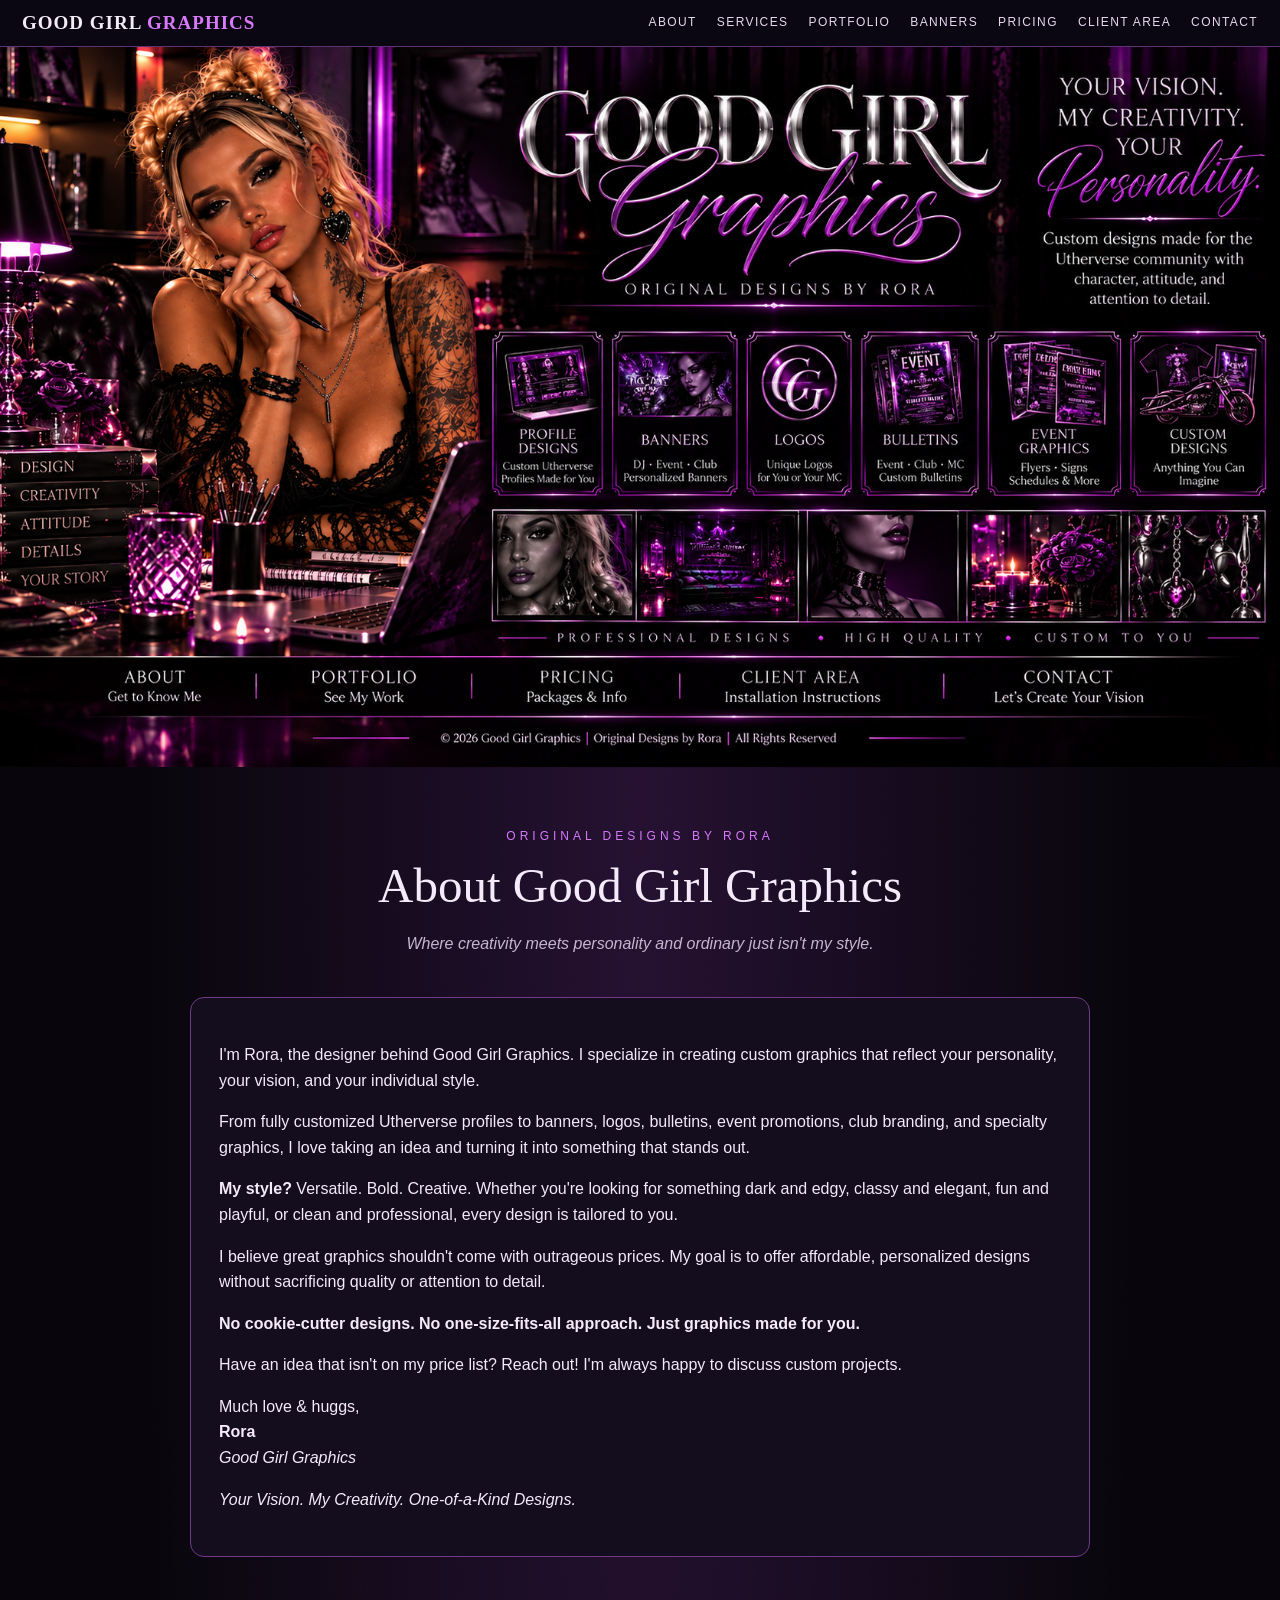
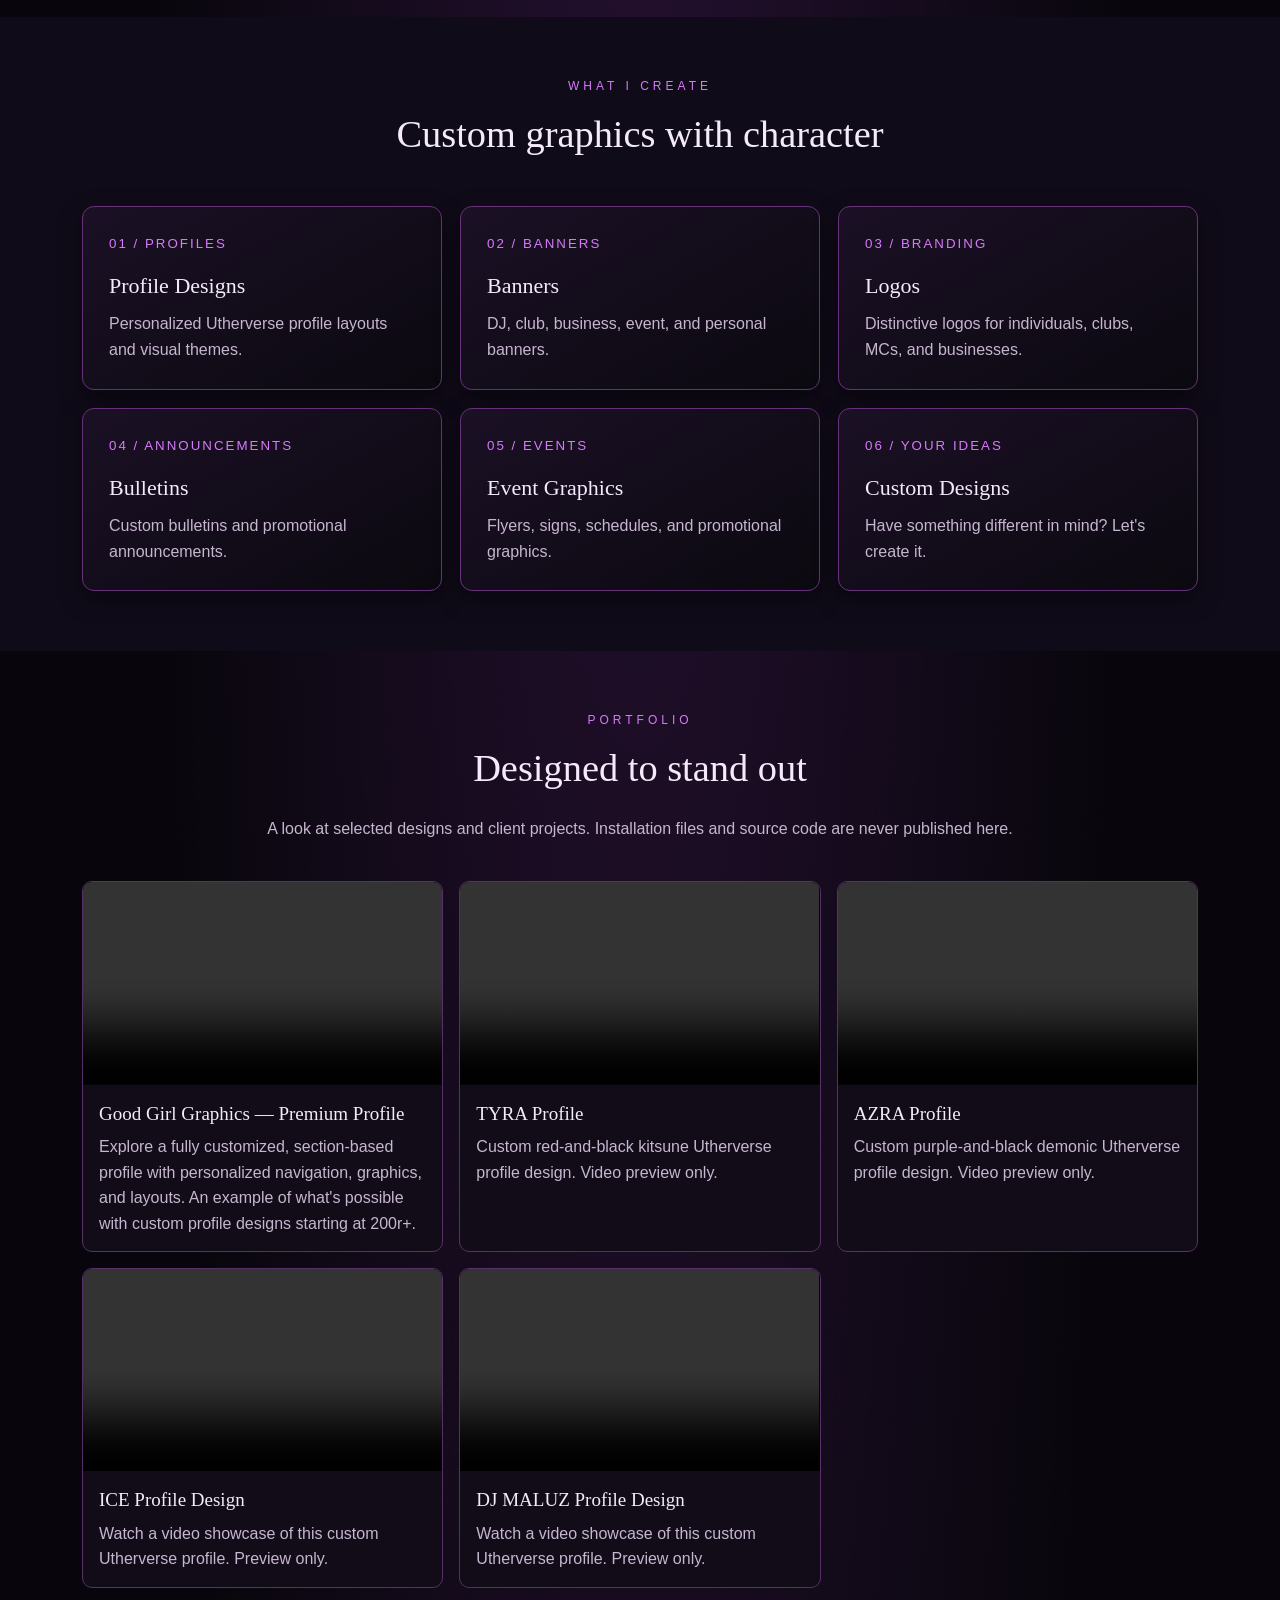
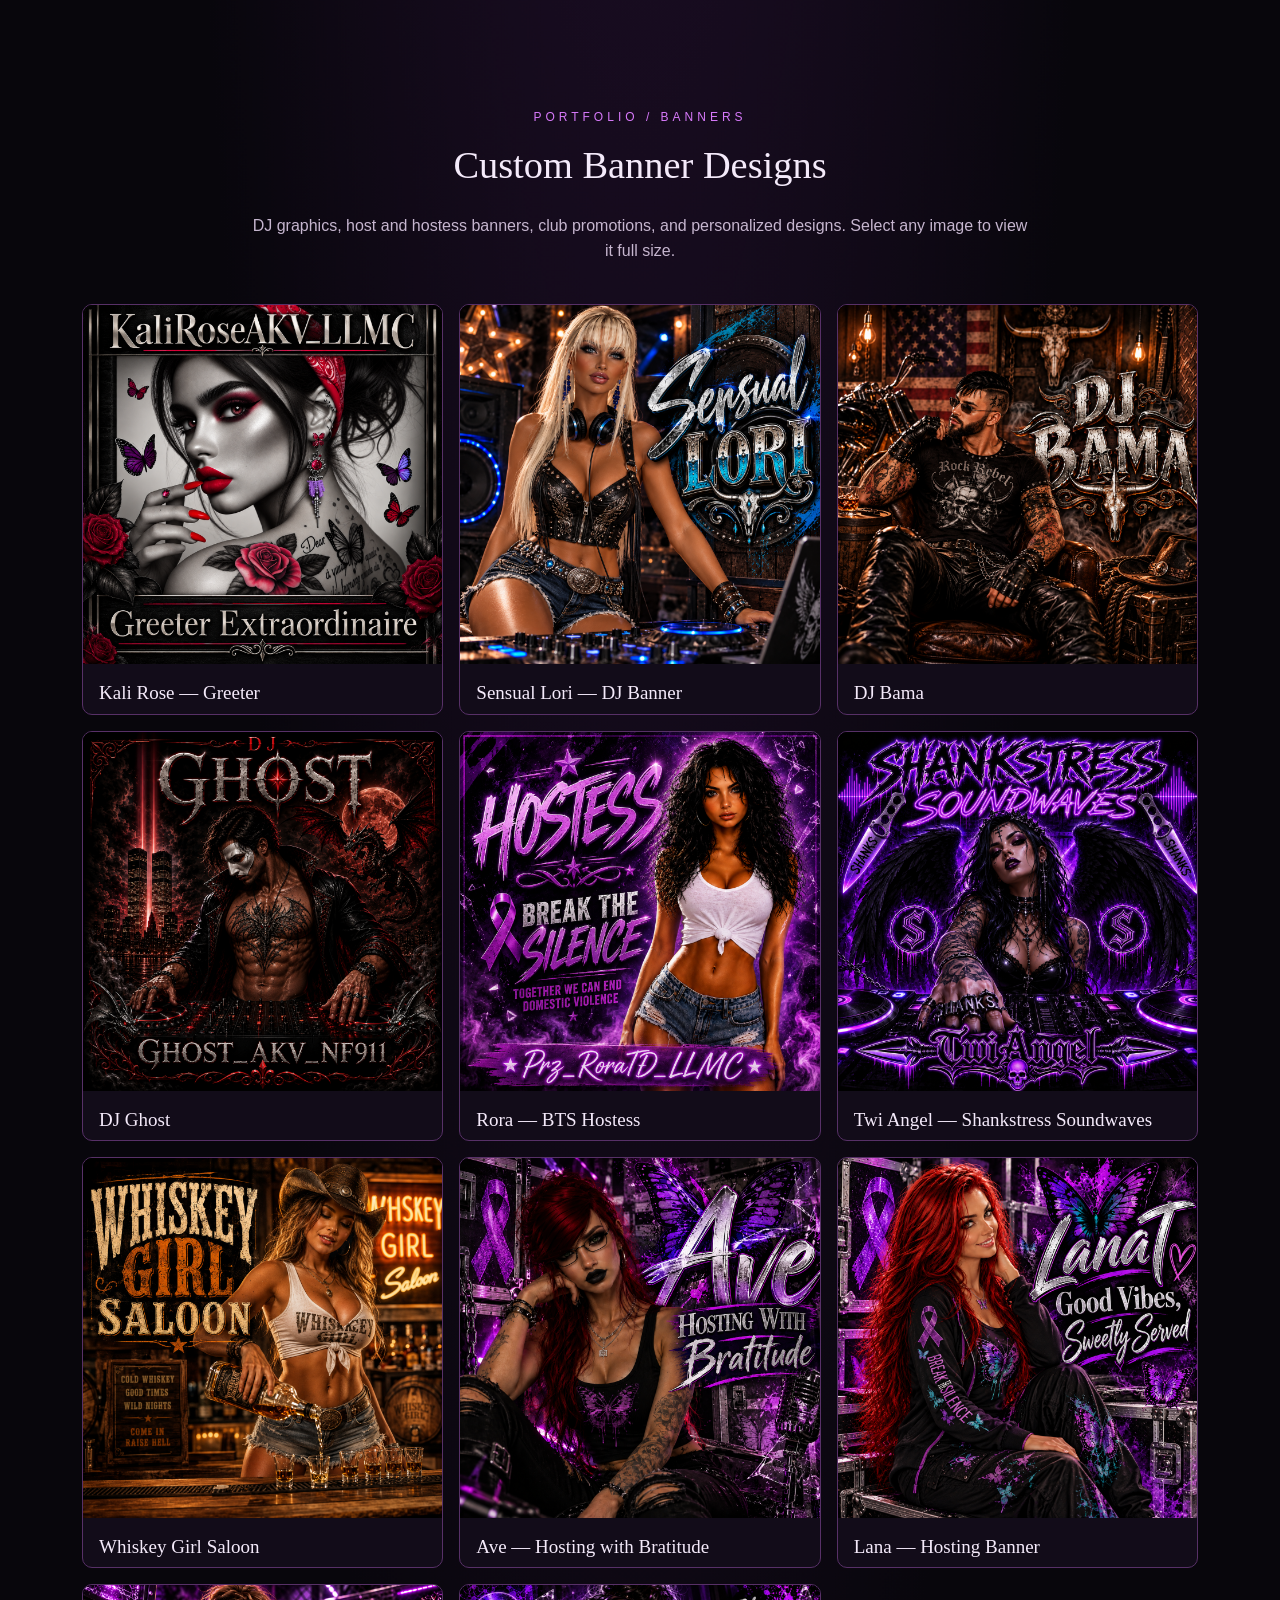
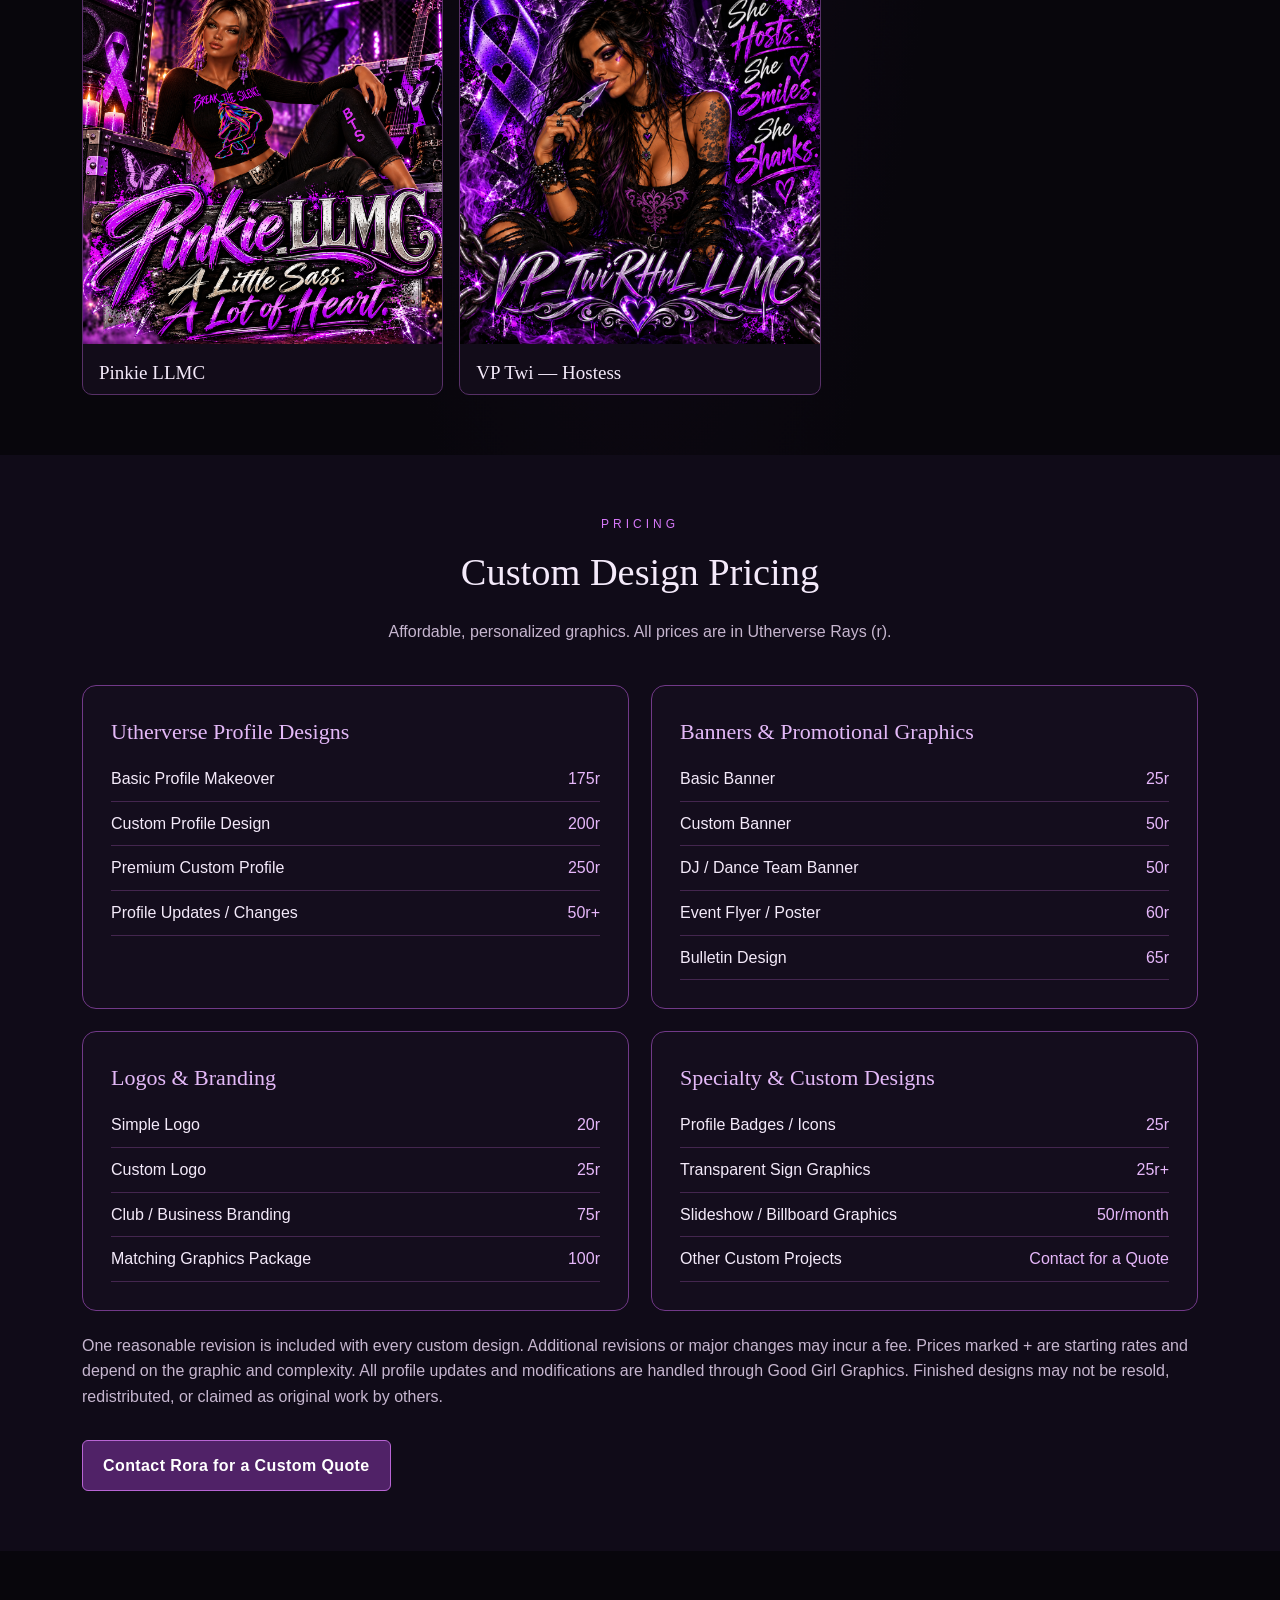
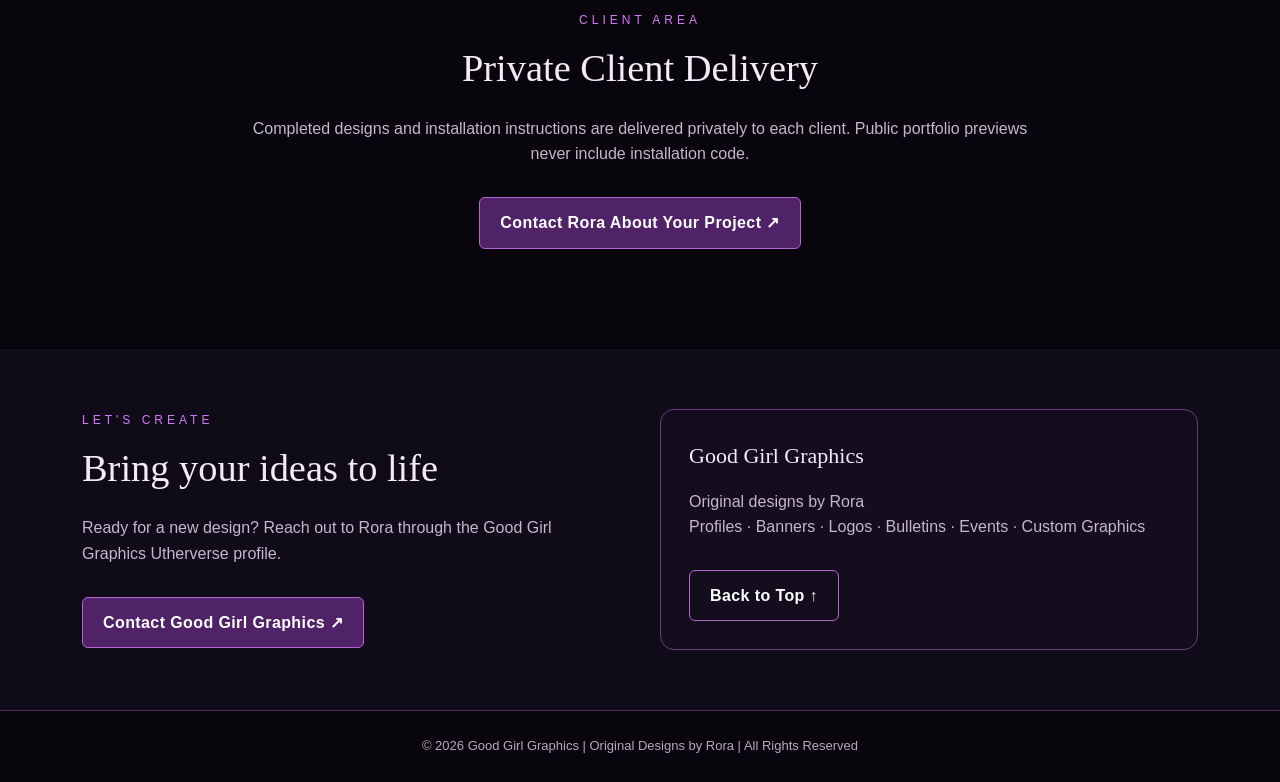
==== commit 7c781e67: "Showcase Tyra, Azra and premium GGG profile videos in portfolio" ====
--- a/index.html
+++ b/index.html
@@ -20,7 +20,7 @@
 <article class="tile"><small>05 / EVENTS</small><h3>Event Graphics</h3><p>Flyers, signs, schedules, and promotional graphics.</p></article>
 <article class="tile"><small>06 / YOUR IDEAS</small><h3>Custom Designs</h3><p>Have something different in mind? Let's create it.</p></article>
 </div></div></section>
-<section class="container" id="portfolio"><div class="intro"><div class="eyebrow">Portfolio</div><h2>Designed to stand out</h2><p>A look at selected designs and client projects. Installation files and source code are never published here.</p></div><div class="work"><article><img src="ggg-homepage-art.png" alt="Good Girl Graphics homepage artwork"><h3>Good Girl Graphics</h3><p>Original business branding and website artwork.</p></article><article><img src="tyra-preview.jpg" alt="Preview screenshot of TYRA’s finished custom Utherverse profile design"><h3>TYRA Profile</h3><p>Custom Utherverse profile design. Preview only; installation code is private.</p></article><article><video controls preload="metadata" playsinline aria-label="Watch ICE custom profile showcase"><source src="ice-profile.mp4" type="video/mp4">Your browser does not support video playback.</video><h3>ICE Profile Design</h3><p>Watch a video showcase of this custom Utherverse profile. Preview only.</p></article><article><video controls preload="metadata" playsinline aria-label="Watch DJ MALUZ custom profile showcase"><source src="maluz-profile.mp4" type="video/mp4">Your browser does not support video playback.</video><h3>DJ MALUZ Profile Design</h3><p>Watch a video showcase of this custom Utherverse profile. Preview only.</p></article></div></section>
+<section class="container" id="portfolio"><div class="intro"><div class="eyebrow">Portfolio</div><h2>Designed to stand out</h2><p>A look at selected designs and client projects. Installation files and source code are never published here.</p></div><div class="work"><article><video controls preload="metadata" playsinline aria-label="Watch Good Girl Graphics premium section-based profile showcase"><source src="Good%20Girl%20Graphics%20-%20Business%20Profile.mp4" type="video/mp4">Your browser does not support video playback.</video><h3>Good Girl Graphics — Premium Profile</h3><p>Explore a fully customized, section-based profile with personalized navigation, graphics, and layouts. An example of what's possible with custom profile designs starting at 200r+.</p></article><article><video controls preload="metadata" playsinline aria-label="Watch Tyra custom kitsune profile showcase"><source src="Tyra%20Profile.mp4" type="video/mp4">Your browser does not support video playback.</video><h3>TYRA Profile</h3><p>Custom red-and-black kitsune Utherverse profile design. Video preview only.</p></article><article><video controls preload="metadata" playsinline aria-label="Watch Azra custom demonic profile showcase"><source src="Azra%20Profile.mp4" type="video/mp4">Your browser does not support video playback.</video><h3>AZRA Profile</h3><p>Custom purple-and-black demonic Utherverse profile design. Video preview only.</p></article><article><video controls preload="metadata" playsinline aria-label="Watch ICE custom profile showcase"><source src="ice-profile.mp4" type="video/mp4">Your browser does not support video playback.</video><h3>ICE Profile Design</h3><p>Watch a video showcase of this custom Utherverse profile. Preview only.</p></article><article><video controls preload="metadata" playsinline aria-label="Watch DJ MALUZ custom profile showcase"><source src="maluz-profile.mp4" type="video/mp4">Your browser does not support video playback.</video><h3>DJ MALUZ Profile Design</h3><p>Watch a video showcase of this custom Utherverse profile. Preview only.</p></article></div></section>
 <section class="container" id="banners"><div class="intro"><div class="eyebrow">Portfolio / Banners</div><h2>Custom Banner Designs</h2><p>DJ graphics, host and hostess banners, club promotions, and personalized designs. Select any image to view it full size.</p></div><div class="work banner-gallery"><article><a href="banner-01.png" target="_blank" rel="noopener" aria-label="View Kali Rose — Greeter full size"><img src="banner-01.png" loading="lazy" alt="Kali Rose — Greeter custom banner by Good Girl Graphics"></a><h3>Kali Rose — Greeter</h3></article><article><a href="banner-02.png" target="_blank" rel="noopener" aria-label="View Sensual Lori — DJ Banner full size"><img src="banner-02.png" loading="lazy" alt="Sensual Lori — DJ Banner custom banner by Good Girl Graphics"></a><h3>Sensual Lori — DJ Banner</h3></article><article><a href="banner-03.png" target="_blank" rel="noopener" aria-label="View DJ Bama full size"><img src="banner-03.png" loading="lazy" alt="DJ Bama custom banner by Good Girl Graphics"></a><h3>DJ Bama</h3></article><article><a href="banner-04.png" target="_blank" rel="noopener" aria-label="View DJ Ghost full size"><img src="banner-04.png" loading="lazy" alt="DJ Ghost custom banner by Good Girl Graphics"></a><h3>DJ Ghost</h3></article><article><a href="banner-05.png" target="_blank" rel="noopener" aria-label="View Rora — BTS Hostess full size"><img src="banner-05.png" loading="lazy" alt="Rora — BTS Hostess custom banner by Good Girl Graphics"></a><h3>Rora — BTS Hostess</h3></article><article><a href="banner-06.png" target="_blank" rel="noopener" aria-label="View Twi Angel — Shankstress Soundwaves full size"><img src="banner-06.png" loading="lazy" alt="Twi Angel — Shankstress Soundwaves custom banner by Good Girl Graphics"></a><h3>Twi Angel — Shankstress Soundwaves</h3></article><article><a href="banner-07.png" target="_blank" rel="noopener" aria-label="View Whiskey Girl Saloon full size"><img src="banner-07.png" loading="lazy" alt="Whiskey Girl Saloon custom banner by Good Girl Graphics"></a><h3>Whiskey Girl Saloon</h3></article><article><a href="banner-08.png" target="_blank" rel="noopener" aria-label="View Ave — Hosting with Bratitude full size"><img src="banner-08.png" loading="lazy" alt="Ave — Hosting with Bratitude custom banner by Good Girl Graphics"></a><h3>Ave — Hosting with Bratitude</h3></article><article><a href="banner-09.png" target="_blank" rel="noopener" aria-label="View Lana — Hosting Banner full size"><img src="banner-09.png" loading="lazy" alt="Lana — Hosting Banner custom banner by Good Girl Graphics"></a><h3>Lana — Hosting Banner</h3></article><article><a href="banner-10.png" target="_blank" rel="noopener" aria-label="View Pinkie LLMC full size"><img src="banner-10.png" loading="lazy" alt="Pinkie LLMC custom banner by Good Girl Graphics"></a><h3>Pinkie LLMC</h3></article><article><a href="banner-11.png" target="_blank" rel="noopener" aria-label="View VP Twi — Hostess full size"><img src="banner-11.png" loading="lazy" alt="VP Twi — Hostess custom banner by Good Girl Graphics"></a><h3>VP Twi — Hostess</h3></article></div></section><section class="section-alt" id="pricing"><div class="container"><div class="intro"><div class="eyebrow">Pricing</div><h2>Custom Design Pricing</h2><p>Affordable, personalized graphics. All prices are in Utherverse Rays (r).</p></div><div class="prices"><div class="panel"><h3>Utherverse Profile Designs</h3><table><tbody><tr><td>Basic Profile Makeover</td><td>175r</td></tr><tr><td>Custom Profile Design</td><td>200r</td></tr><tr><td>Premium Custom Profile</td><td>250r</td></tr><tr><td>Profile Updates / Changes</td><td>50r+</td></tr></tbody></table></div><div class="panel"><h3>Banners & Promotional Graphics</h3><table><tbody><tr><td>Basic Banner</td><td>25r</td></tr><tr><td>Custom Banner</td><td>50r</td></tr><tr><td>DJ / Dance Team Banner</td><td>50r</td></tr><tr><td>Event Flyer / Poster</td><td>60r</td></tr><tr><td>Bulletin Design</td><td>65r</td></tr></tbody></table></div><div class="panel"><h3>Logos & Branding</h3><table><tbody><tr><td>Simple Logo</td><td>20r</td></tr><tr><td>Custom Logo</td><td>25r</td></tr><tr><td>Club / Business Branding</td><td>75r</td></tr><tr><td>Matching Graphics Package</td><td>100r</td></tr></tbody></table></div><div class="panel"><h3>Specialty & Custom Designs</h3><table><tbody><tr><td>Profile Badges / Icons</td><td>25r</td></tr><tr><td>Transparent Sign Graphics</td><td>25r+</td></tr><tr><td>Slideshow / Billboard Graphics</td><td>50r/month</td></tr><tr><td>Other Custom Projects</td><td>Contact for a Quote</td></tr></tbody></table></div></div><p class="policy">One reasonable revision is included with every custom design. Additional revisions or major changes may incur a fee. Prices marked + are starting rates and depend on the graphic and complexity. All profile updates and modifications are handled through Good Girl Graphics. Finished designs may not be resold, redistributed, or claimed as original work by others.</p><a class="btn" href="#contact">Contact Rora for a Custom Quote</a></div></section>
 <section class="container" id="clients"><div class="intro"><div class="eyebrow">Client Area</div><h2>Private Client Delivery</h2><p>Completed designs and installation instructions are delivered privately to each client. Public portfolio previews never include installation code.</p><a class="btn" href="https://www.redlightcenter.com/net/profile/view_profile.aspx?MemberID=104968384" target="_blank" rel="noopener noreferrer">Contact Rora About Your Project ↗</a></div></section>
 <section class="section-alt" id="contact"><div class="container split"><div><div class="eyebrow">Let's Create</div><h2>Bring your ideas to life</h2><p class="copy">Ready for a new design? Reach out to Rora through the Good Girl Graphics Utherverse profile.</p><a class="btn" href="https://www.redlightcenter.com/net/profile/view_profile.aspx?MemberID=104968384" target="_blank" rel="noopener noreferrer">Contact Good Girl Graphics ↗</a></div><div class="panel"><h3>Good Girl Graphics</h3><p class="copy">Original designs by Rora<br>Profiles · Banners · Logos · Bulletins · Events · Custom Graphics</p><a class="btn outline" href="#top">Back to Top ↑</a></div></div></section></main>
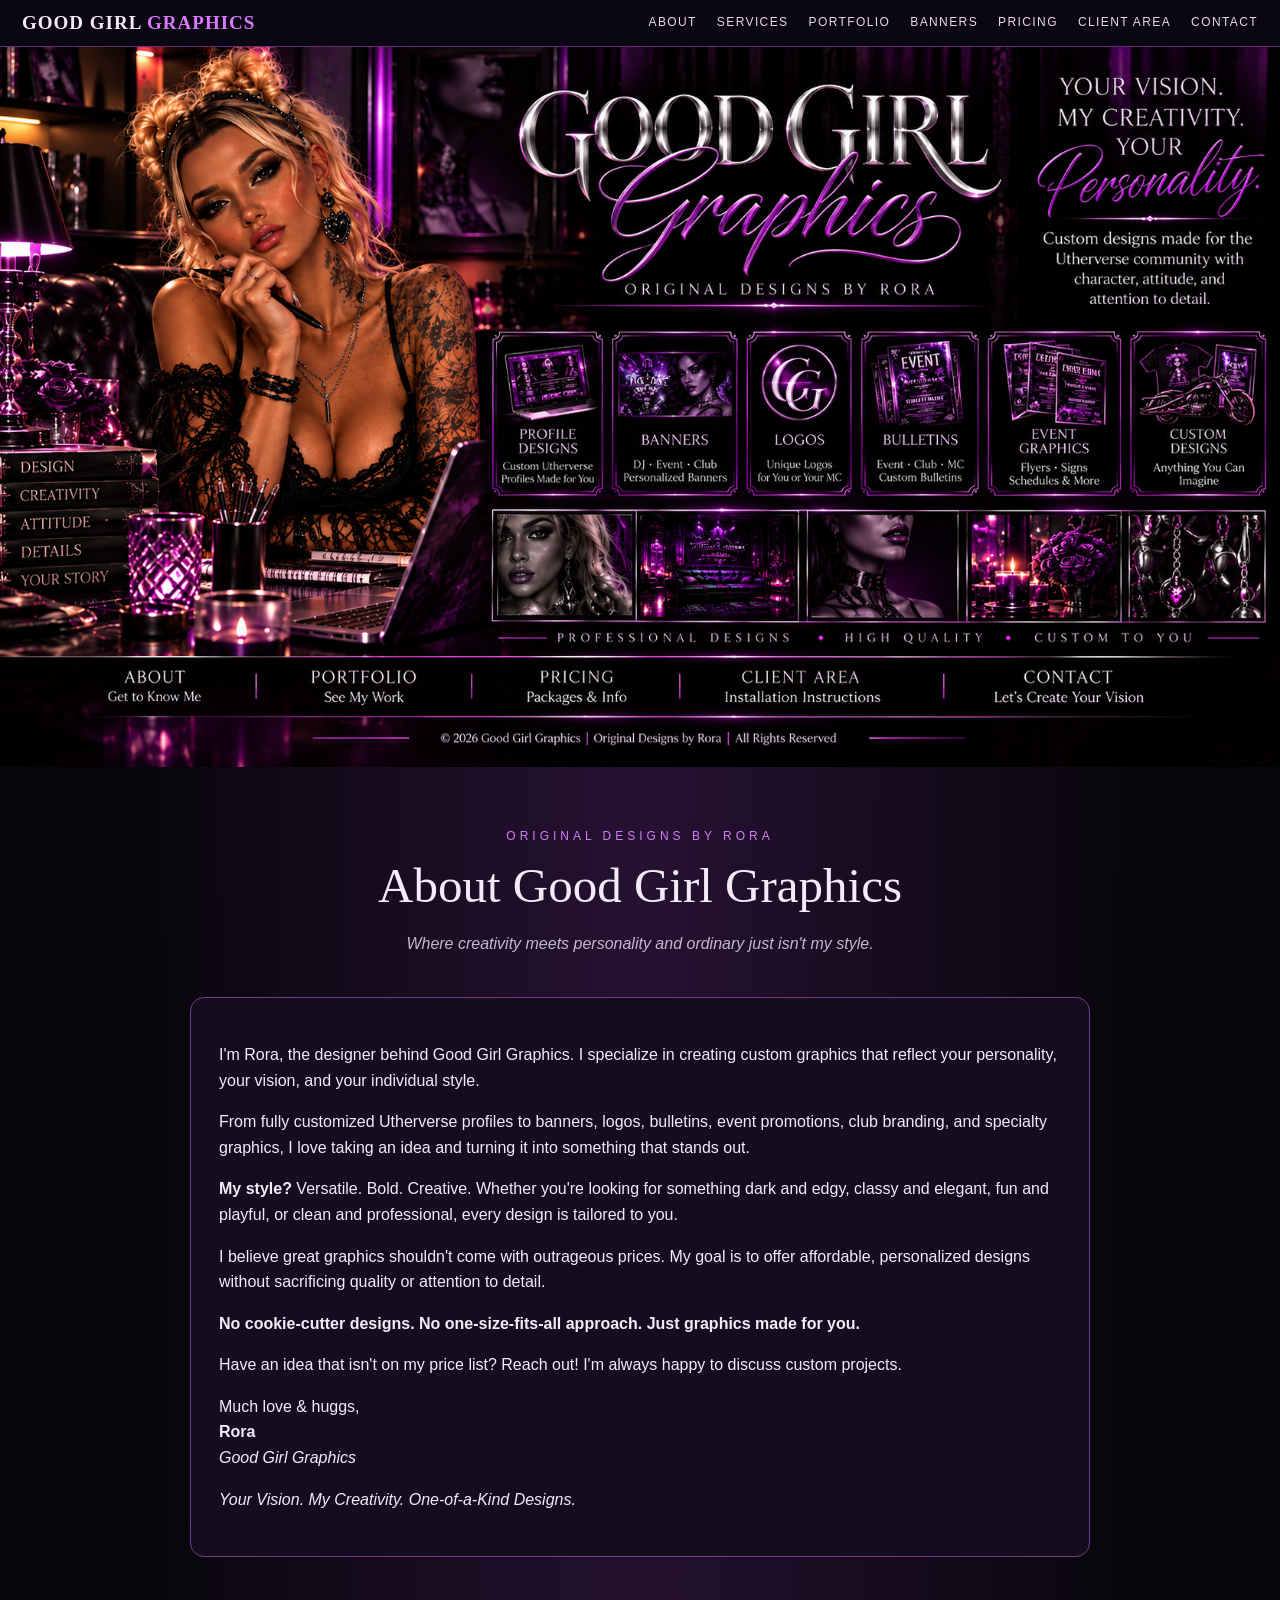
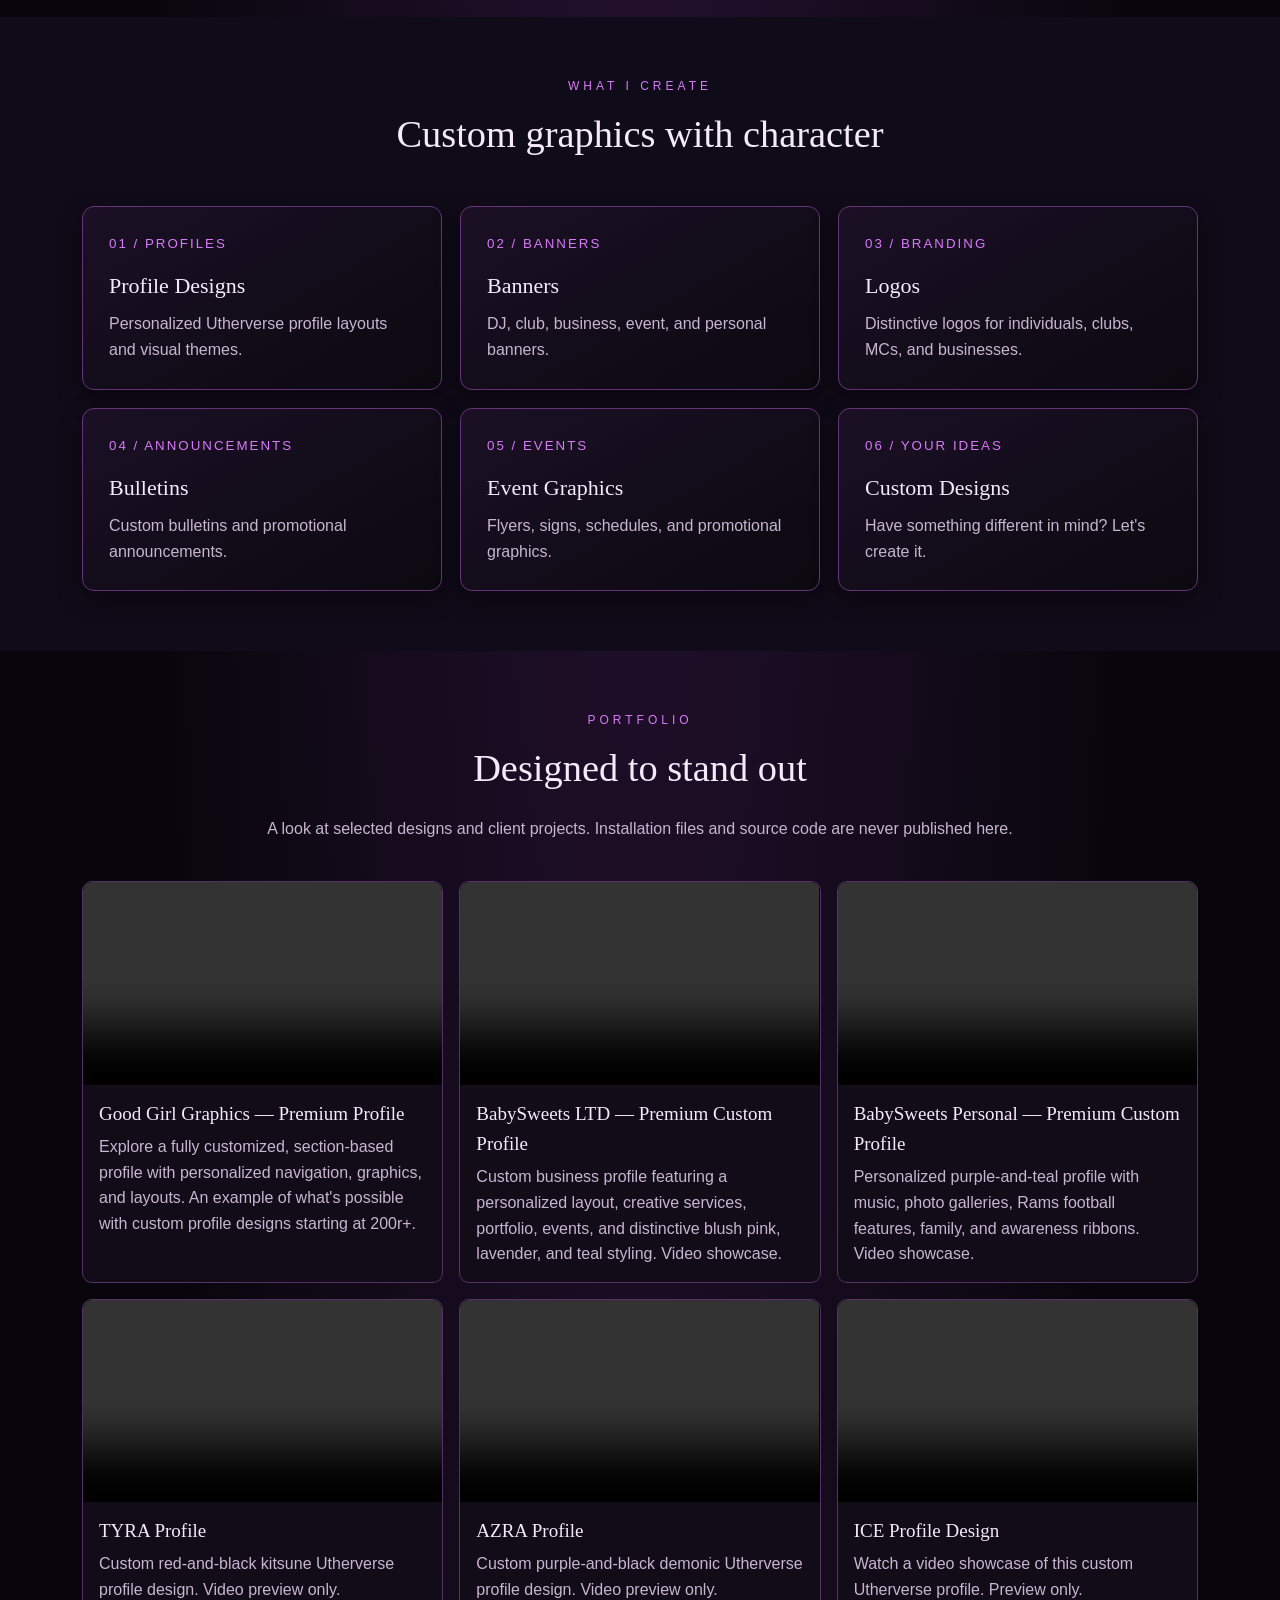
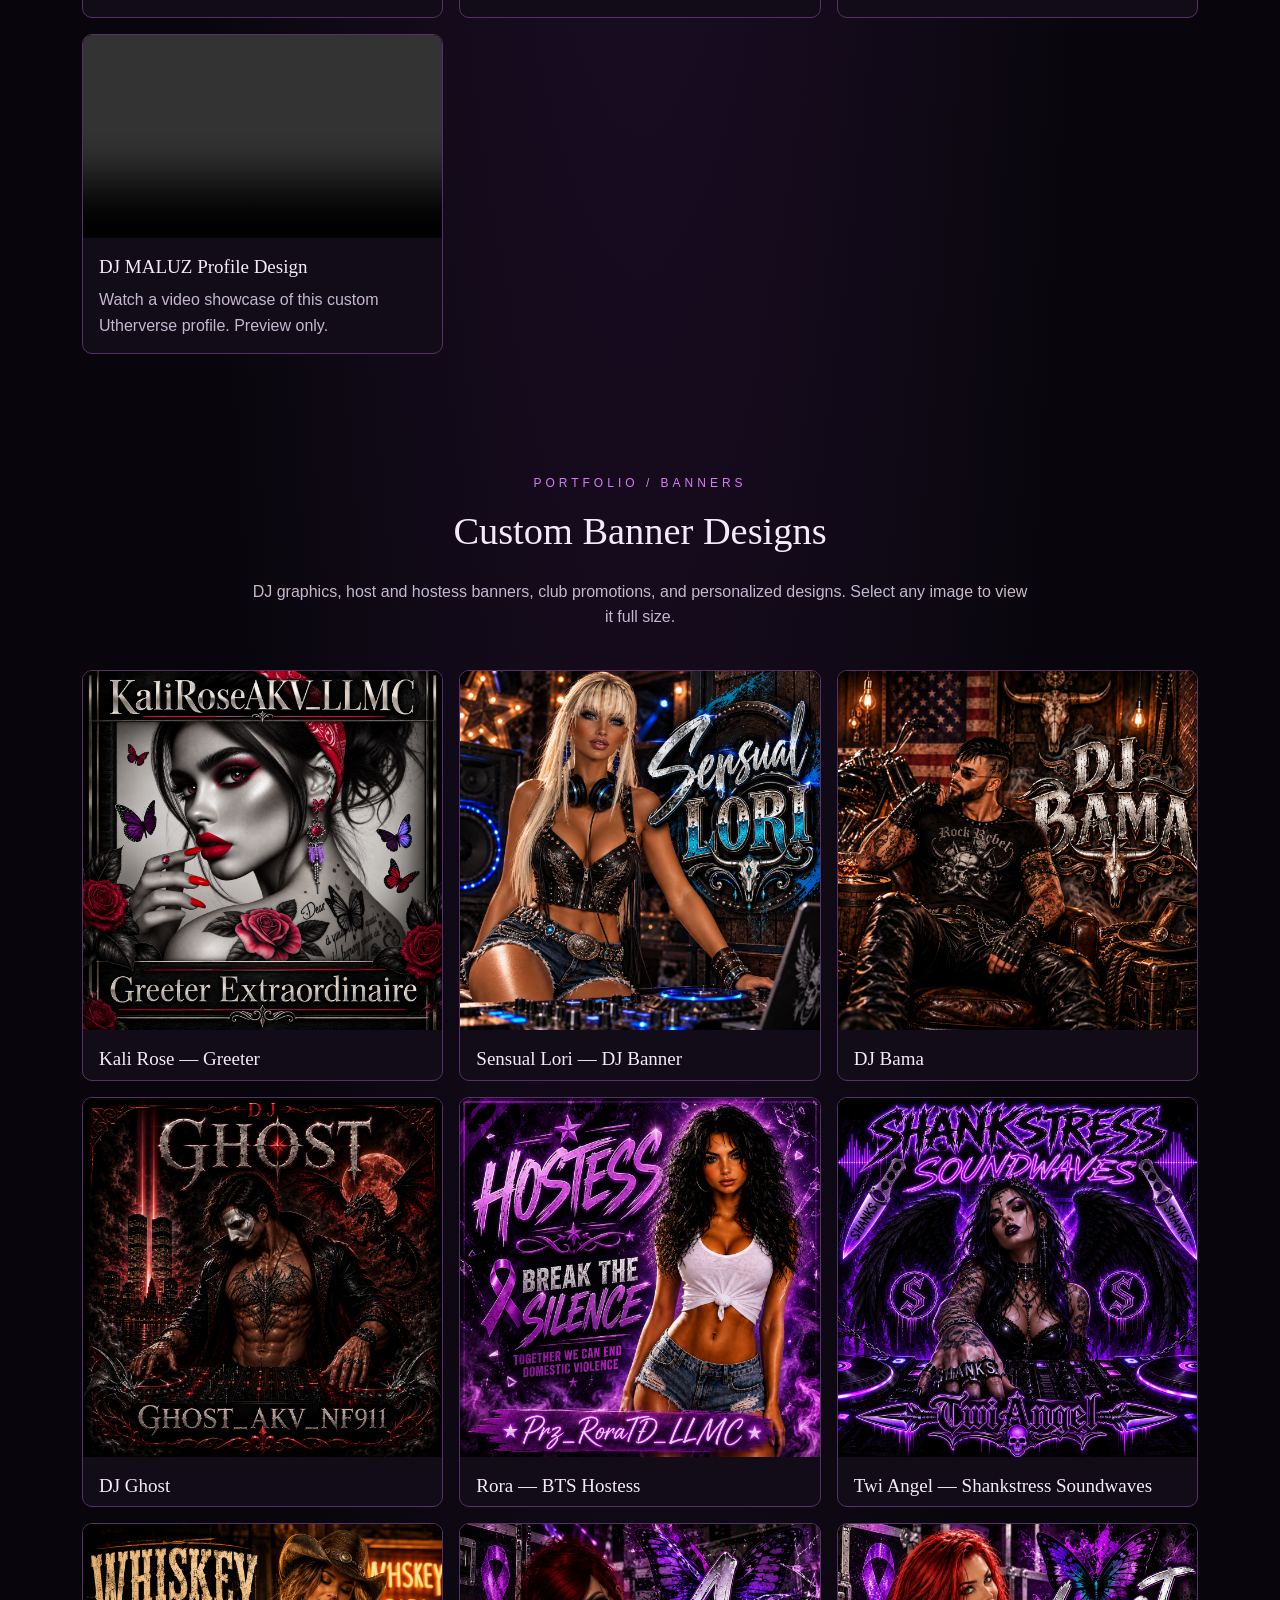
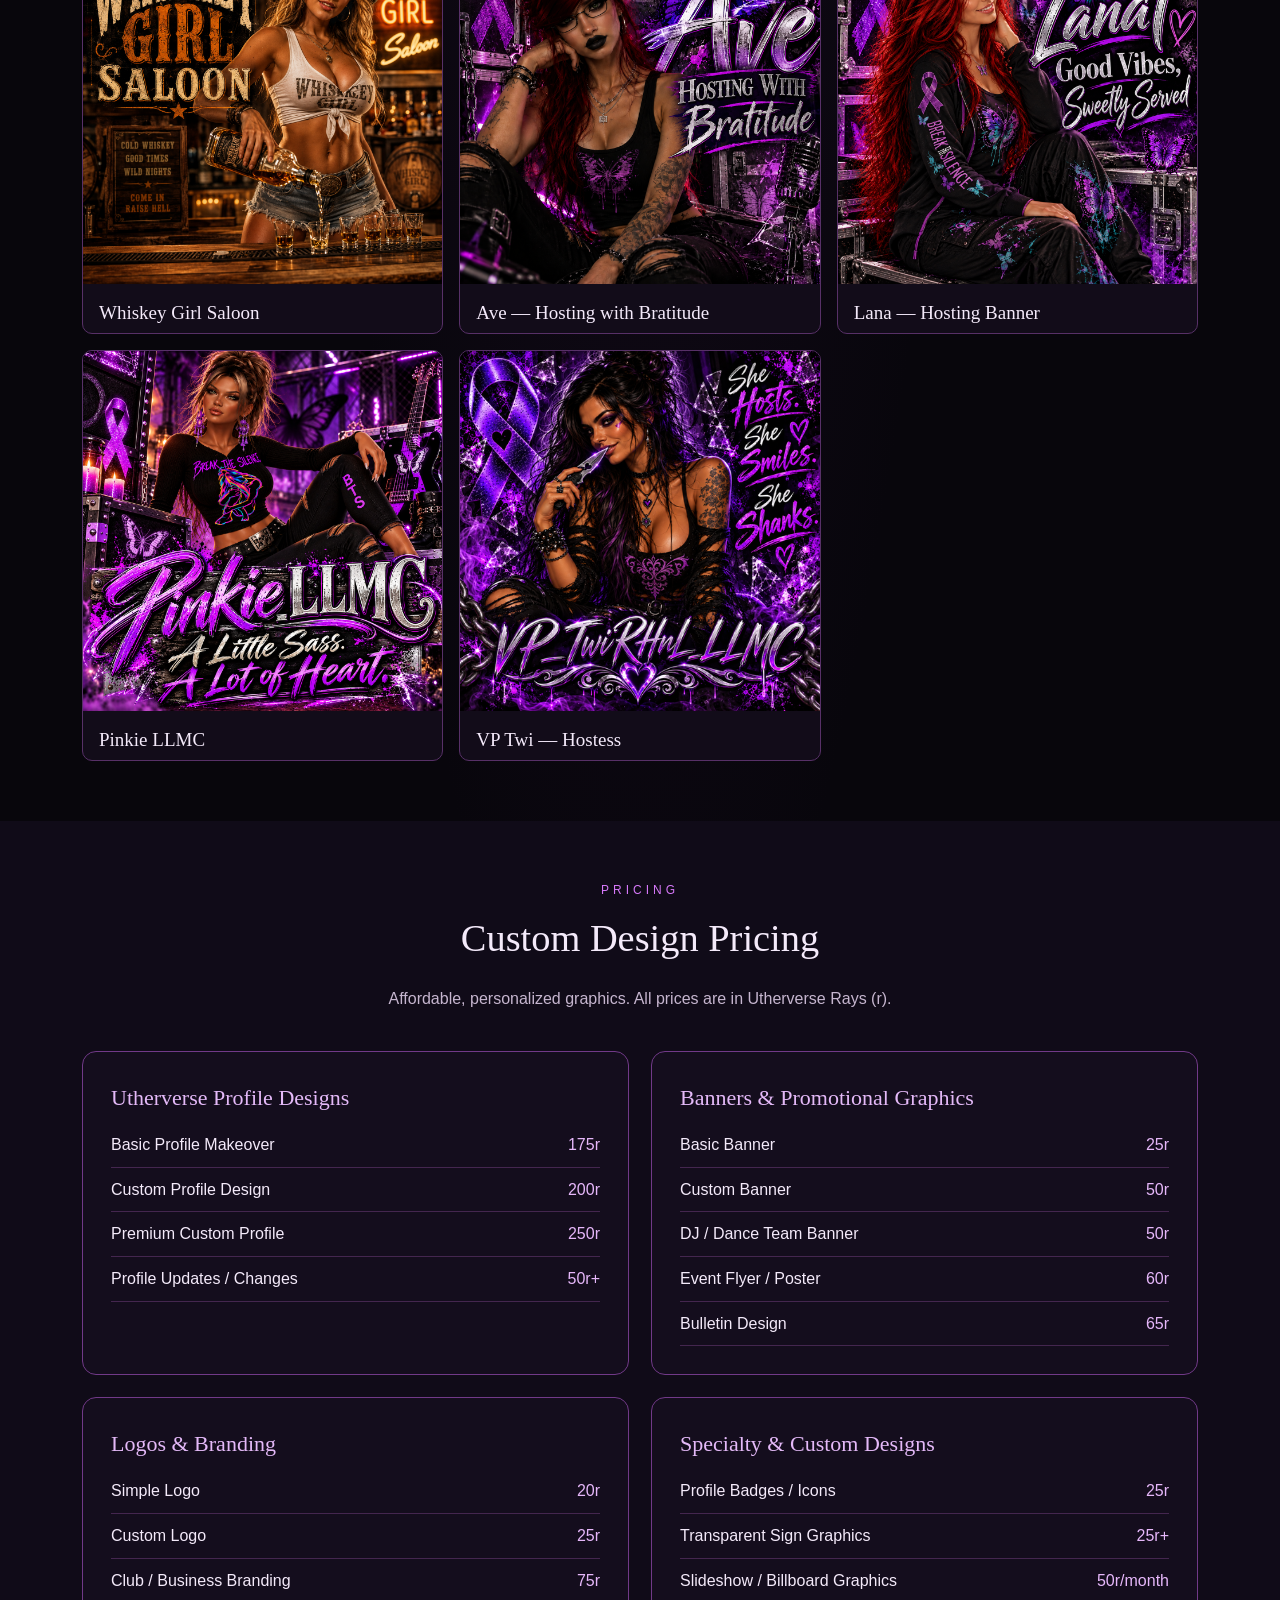
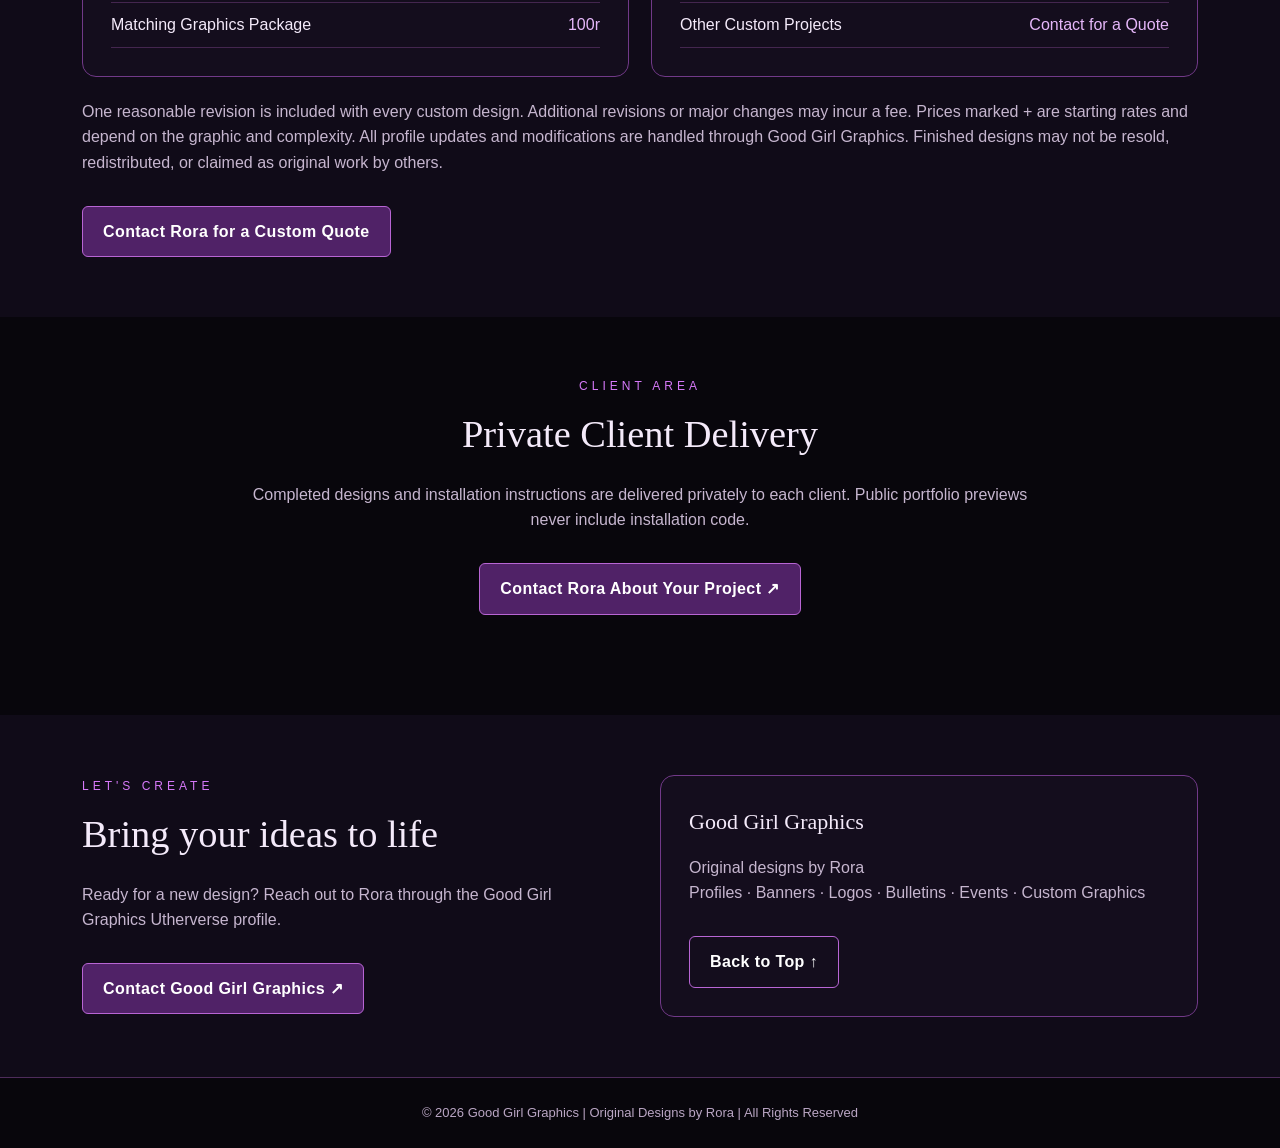
==== commit af860e2f: "Add BabySweets LTD and Personal premium profile portfolio showcases" ====
--- a/index.html
+++ b/index.html
@@ -20,7 +20,7 @@
 <article class="tile"><small>05 / EVENTS</small><h3>Event Graphics</h3><p>Flyers, signs, schedules, and promotional graphics.</p></article>
 <article class="tile"><small>06 / YOUR IDEAS</small><h3>Custom Designs</h3><p>Have something different in mind? Let's create it.</p></article>
 </div></div></section>
-<section class="container" id="portfolio"><div class="intro"><div class="eyebrow">Portfolio</div><h2>Designed to stand out</h2><p>A look at selected designs and client projects. Installation files and source code are never published here.</p></div><div class="work"><article><video controls preload="metadata" playsinline aria-label="Watch Good Girl Graphics premium section-based profile showcase"><source src="Good%20Girl%20Graphics%20-%20Business%20Profile.mp4" type="video/mp4">Your browser does not support video playback.</video><h3>Good Girl Graphics — Premium Profile</h3><p>Explore a fully customized, section-based profile with personalized navigation, graphics, and layouts. An example of what's possible with custom profile designs starting at 200r+.</p></article><article><video controls preload="metadata" playsinline aria-label="Watch Tyra custom kitsune profile showcase"><source src="Tyra%20Profile.mp4" type="video/mp4">Your browser does not support video playback.</video><h3>TYRA Profile</h3><p>Custom red-and-black kitsune Utherverse profile design. Video preview only.</p></article><article><video controls preload="metadata" playsinline aria-label="Watch Azra custom demonic profile showcase"><source src="Azra%20Profile.mp4" type="video/mp4">Your browser does not support video playback.</video><h3>AZRA Profile</h3><p>Custom purple-and-black demonic Utherverse profile design. Video preview only.</p></article><article><video controls preload="metadata" playsinline aria-label="Watch ICE custom profile showcase"><source src="ice-profile.mp4" type="video/mp4">Your browser does not support video playback.</video><h3>ICE Profile Design</h3><p>Watch a video showcase of this custom Utherverse profile. Preview only.</p></article><article><video controls preload="metadata" playsinline aria-label="Watch DJ MALUZ custom profile showcase"><source src="maluz-profile.mp4" type="video/mp4">Your browser does not support video playback.</video><h3>DJ MALUZ Profile Design</h3><p>Watch a video showcase of this custom Utherverse profile. Preview only.</p></article></div></section>
+<section class="container" id="portfolio"><div class="intro"><div class="eyebrow">Portfolio</div><h2>Designed to stand out</h2><p>A look at selected designs and client projects. Installation files and source code are never published here.</p></div><div class="work"><article><video controls preload="metadata" playsinline aria-label="Watch Good Girl Graphics premium section-based profile showcase"><source src="Good%20Girl%20Graphics%20-%20Business%20Profile.mp4" type="video/mp4">Your browser does not support video playback.</video><h3>Good Girl Graphics — Premium Profile</h3><p>Explore a fully customized, section-based profile with personalized navigation, graphics, and layouts. An example of what's possible with custom profile designs starting at 200r+.</p></article><article><video controls preload="metadata" playsinline aria-label="Watch BabySweets LTD Premium Custom Profile showcase"><source src="babysweets-ltd-premium-profile.mp4" type="video/mp4">Your browser does not support video playback.</video><h3>BabySweets LTD — Premium Custom Profile</h3><p>Custom business profile featuring a personalized layout, creative services, portfolio, events, and distinctive blush pink, lavender, and teal styling. Video showcase.</p></article><article><video controls preload="metadata" playsinline aria-label="Watch BabySweets Personal Premium Custom Profile showcase"><source src="babysweets-personal-premium-profile.mp4" type="video/mp4">Your browser does not support video playback.</video><h3>BabySweets Personal — Premium Custom Profile</h3><p>Personalized purple-and-teal profile with music, photo galleries, Rams football features, family, and awareness ribbons. Video showcase.</p></article><article><video controls preload="metadata" playsinline aria-label="Watch Tyra custom kitsune profile showcase"><source src="Tyra%20Profile.mp4" type="video/mp4">Your browser does not support video playback.</video><h3>TYRA Profile</h3><p>Custom red-and-black kitsune Utherverse profile design. Video preview only.</p></article><article><video controls preload="metadata" playsinline aria-label="Watch Azra custom demonic profile showcase"><source src="Azra%20Profile.mp4" type="video/mp4">Your browser does not support video playback.</video><h3>AZRA Profile</h3><p>Custom purple-and-black demonic Utherverse profile design. Video preview only.</p></article><article><video controls preload="metadata" playsinline aria-label="Watch ICE custom profile showcase"><source src="ice-profile.mp4" type="video/mp4">Your browser does not support video playback.</video><h3>ICE Profile Design</h3><p>Watch a video showcase of this custom Utherverse profile. Preview only.</p></article><article><video controls preload="metadata" playsinline aria-label="Watch DJ MALUZ custom profile showcase"><source src="maluz-profile.mp4" type="video/mp4">Your browser does not support video playback.</video><h3>DJ MALUZ Profile Design</h3><p>Watch a video showcase of this custom Utherverse profile. Preview only.</p></article></div></section>
 <section class="container" id="banners"><div class="intro"><div class="eyebrow">Portfolio / Banners</div><h2>Custom Banner Designs</h2><p>DJ graphics, host and hostess banners, club promotions, and personalized designs. Select any image to view it full size.</p></div><div class="work banner-gallery"><article><a href="banner-01.png" target="_blank" rel="noopener" aria-label="View Kali Rose — Greeter full size"><img src="banner-01.png" loading="lazy" alt="Kali Rose — Greeter custom banner by Good Girl Graphics"></a><h3>Kali Rose — Greeter</h3></article><article><a href="banner-02.png" target="_blank" rel="noopener" aria-label="View Sensual Lori — DJ Banner full size"><img src="banner-02.png" loading="lazy" alt="Sensual Lori — DJ Banner custom banner by Good Girl Graphics"></a><h3>Sensual Lori — DJ Banner</h3></article><article><a href="banner-03.png" target="_blank" rel="noopener" aria-label="View DJ Bama full size"><img src="banner-03.png" loading="lazy" alt="DJ Bama custom banner by Good Girl Graphics"></a><h3>DJ Bama</h3></article><article><a href="banner-04.png" target="_blank" rel="noopener" aria-label="View DJ Ghost full size"><img src="banner-04.png" loading="lazy" alt="DJ Ghost custom banner by Good Girl Graphics"></a><h3>DJ Ghost</h3></article><article><a href="banner-05.png" target="_blank" rel="noopener" aria-label="View Rora — BTS Hostess full size"><img src="banner-05.png" loading="lazy" alt="Rora — BTS Hostess custom banner by Good Girl Graphics"></a><h3>Rora — BTS Hostess</h3></article><article><a href="banner-06.png" target="_blank" rel="noopener" aria-label="View Twi Angel — Shankstress Soundwaves full size"><img src="banner-06.png" loading="lazy" alt="Twi Angel — Shankstress Soundwaves custom banner by Good Girl Graphics"></a><h3>Twi Angel — Shankstress Soundwaves</h3></article><article><a href="banner-07.png" target="_blank" rel="noopener" aria-label="View Whiskey Girl Saloon full size"><img src="banner-07.png" loading="lazy" alt="Whiskey Girl Saloon custom banner by Good Girl Graphics"></a><h3>Whiskey Girl Saloon</h3></article><article><a href="banner-08.png" target="_blank" rel="noopener" aria-label="View Ave — Hosting with Bratitude full size"><img src="banner-08.png" loading="lazy" alt="Ave — Hosting with Bratitude custom banner by Good Girl Graphics"></a><h3>Ave — Hosting with Bratitude</h3></article><article><a href="banner-09.png" target="_blank" rel="noopener" aria-label="View Lana — Hosting Banner full size"><img src="banner-09.png" loading="lazy" alt="Lana — Hosting Banner custom banner by Good Girl Graphics"></a><h3>Lana — Hosting Banner</h3></article><article><a href="banner-10.png" target="_blank" rel="noopener" aria-label="View Pinkie LLMC full size"><img src="banner-10.png" loading="lazy" alt="Pinkie LLMC custom banner by Good Girl Graphics"></a><h3>Pinkie LLMC</h3></article><article><a href="banner-11.png" target="_blank" rel="noopener" aria-label="View VP Twi — Hostess full size"><img src="banner-11.png" loading="lazy" alt="VP Twi — Hostess custom banner by Good Girl Graphics"></a><h3>VP Twi — Hostess</h3></article></div></section><section class="section-alt" id="pricing"><div class="container"><div class="intro"><div class="eyebrow">Pricing</div><h2>Custom Design Pricing</h2><p>Affordable, personalized graphics. All prices are in Utherverse Rays (r).</p></div><div class="prices"><div class="panel"><h3>Utherverse Profile Designs</h3><table><tbody><tr><td>Basic Profile Makeover</td><td>175r</td></tr><tr><td>Custom Profile Design</td><td>200r</td></tr><tr><td>Premium Custom Profile</td><td>250r</td></tr><tr><td>Profile Updates / Changes</td><td>50r+</td></tr></tbody></table></div><div class="panel"><h3>Banners & Promotional Graphics</h3><table><tbody><tr><td>Basic Banner</td><td>25r</td></tr><tr><td>Custom Banner</td><td>50r</td></tr><tr><td>DJ / Dance Team Banner</td><td>50r</td></tr><tr><td>Event Flyer / Poster</td><td>60r</td></tr><tr><td>Bulletin Design</td><td>65r</td></tr></tbody></table></div><div class="panel"><h3>Logos & Branding</h3><table><tbody><tr><td>Simple Logo</td><td>20r</td></tr><tr><td>Custom Logo</td><td>25r</td></tr><tr><td>Club / Business Branding</td><td>75r</td></tr><tr><td>Matching Graphics Package</td><td>100r</td></tr></tbody></table></div><div class="panel"><h3>Specialty & Custom Designs</h3><table><tbody><tr><td>Profile Badges / Icons</td><td>25r</td></tr><tr><td>Transparent Sign Graphics</td><td>25r+</td></tr><tr><td>Slideshow / Billboard Graphics</td><td>50r/month</td></tr><tr><td>Other Custom Projects</td><td>Contact for a Quote</td></tr></tbody></table></div></div><p class="policy">One reasonable revision is included with every custom design. Additional revisions or major changes may incur a fee. Prices marked + are starting rates and depend on the graphic and complexity. All profile updates and modifications are handled through Good Girl Graphics. Finished designs may not be resold, redistributed, or claimed as original work by others.</p><a class="btn" href="#contact">Contact Rora for a Custom Quote</a></div></section>
 <section class="container" id="clients"><div class="intro"><div class="eyebrow">Client Area</div><h2>Private Client Delivery</h2><p>Completed designs and installation instructions are delivered privately to each client. Public portfolio previews never include installation code.</p><a class="btn" href="https://www.redlightcenter.com/net/profile/view_profile.aspx?MemberID=104968384" target="_blank" rel="noopener noreferrer">Contact Rora About Your Project ↗</a></div></section>
 <section class="section-alt" id="contact"><div class="container split"><div><div class="eyebrow">Let's Create</div><h2>Bring your ideas to life</h2><p class="copy">Ready for a new design? Reach out to Rora through the Good Girl Graphics Utherverse profile.</p><a class="btn" href="https://www.redlightcenter.com/net/profile/view_profile.aspx?MemberID=104968384" target="_blank" rel="noopener noreferrer">Contact Good Girl Graphics ↗</a></div><div class="panel"><h3>Good Girl Graphics</h3><p class="copy">Original designs by Rora<br>Profiles · Banners · Logos · Bulletins · Events · Custom Graphics</p><a class="btn outline" href="#top">Back to Top ↑</a></div></div></section></main>
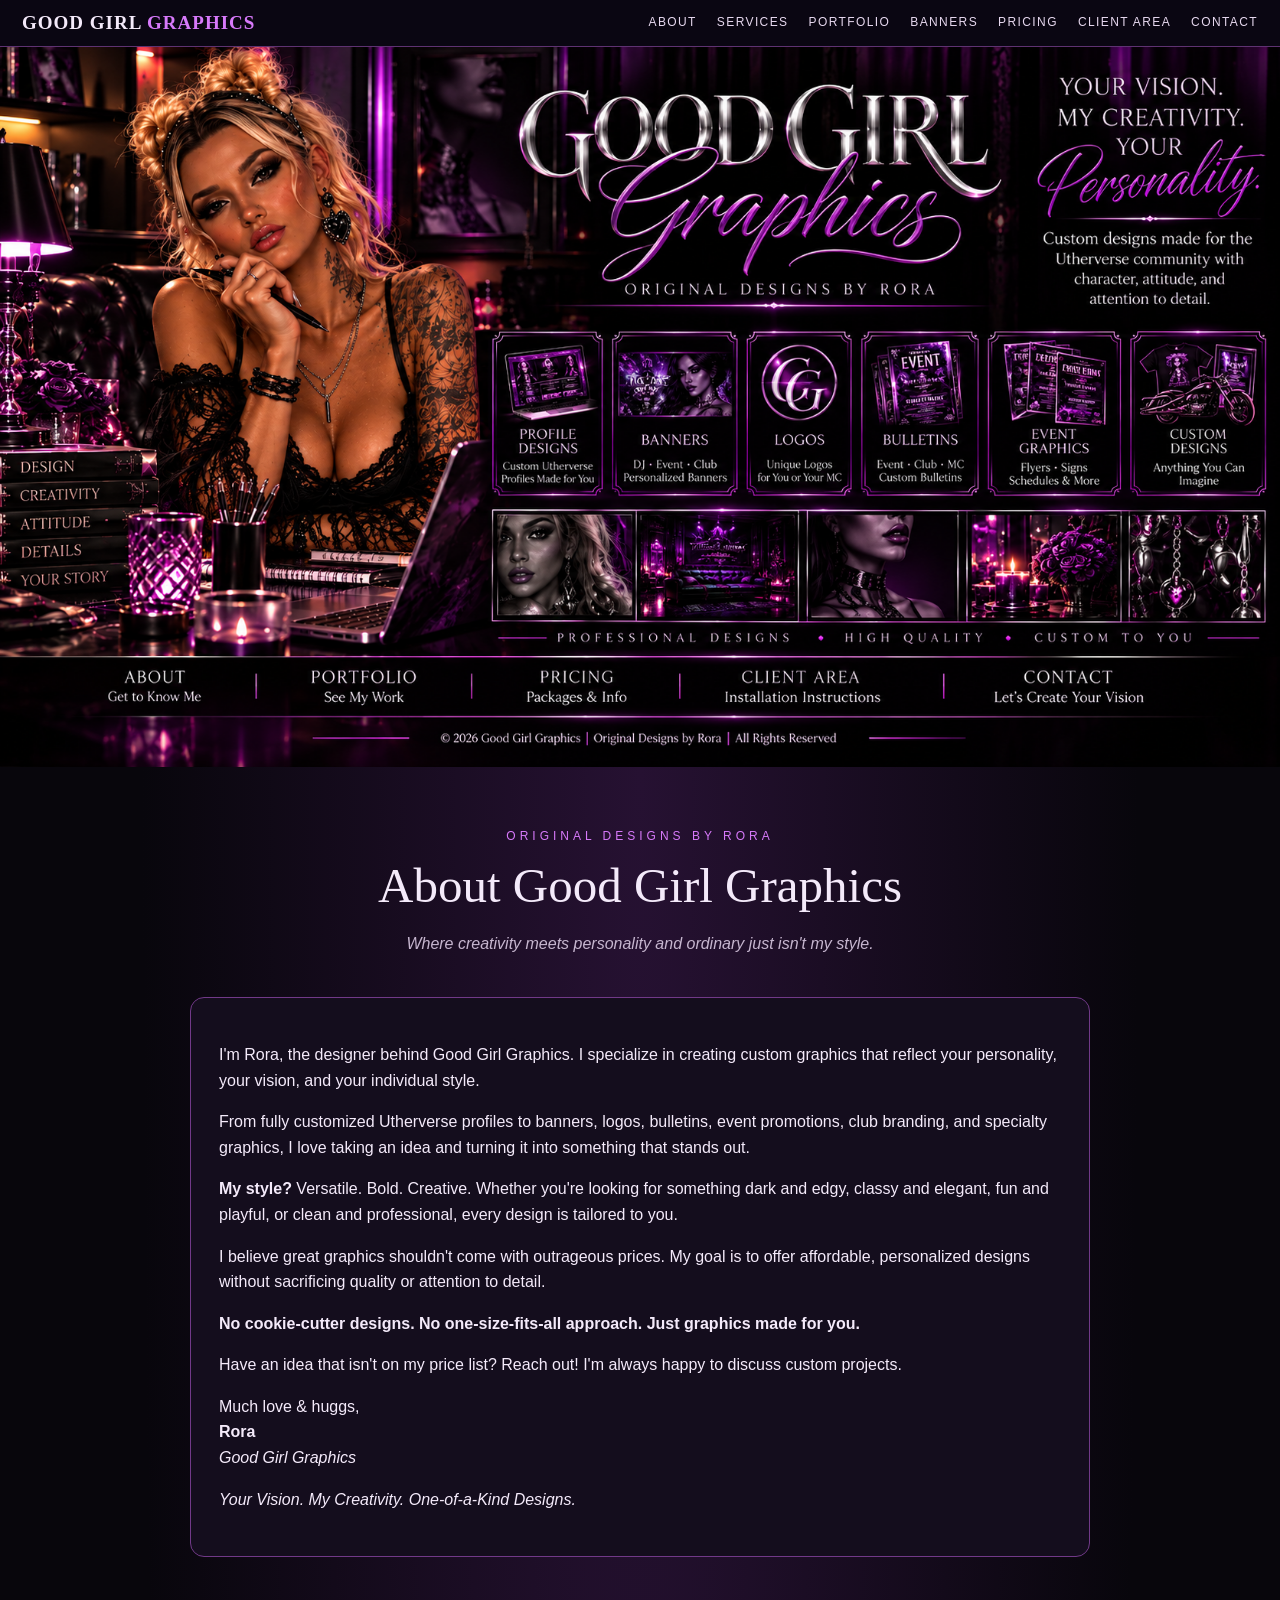
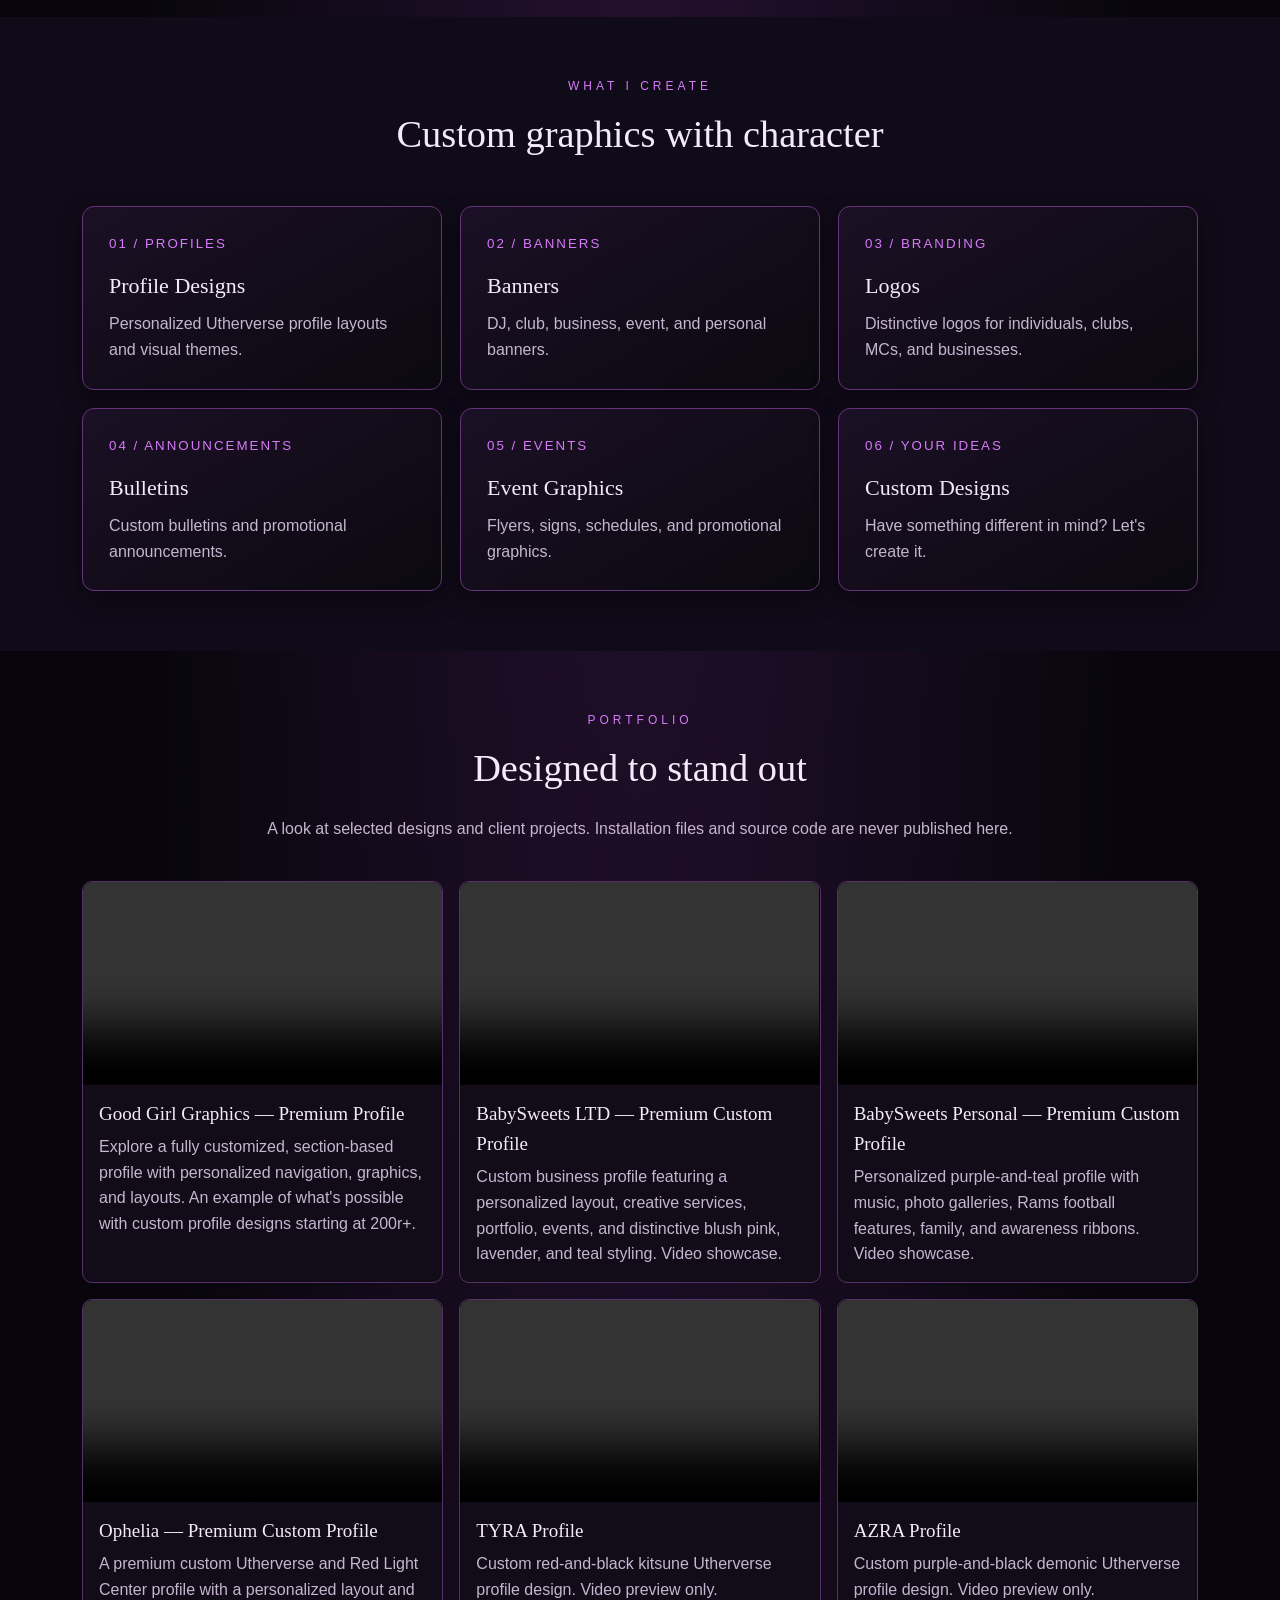
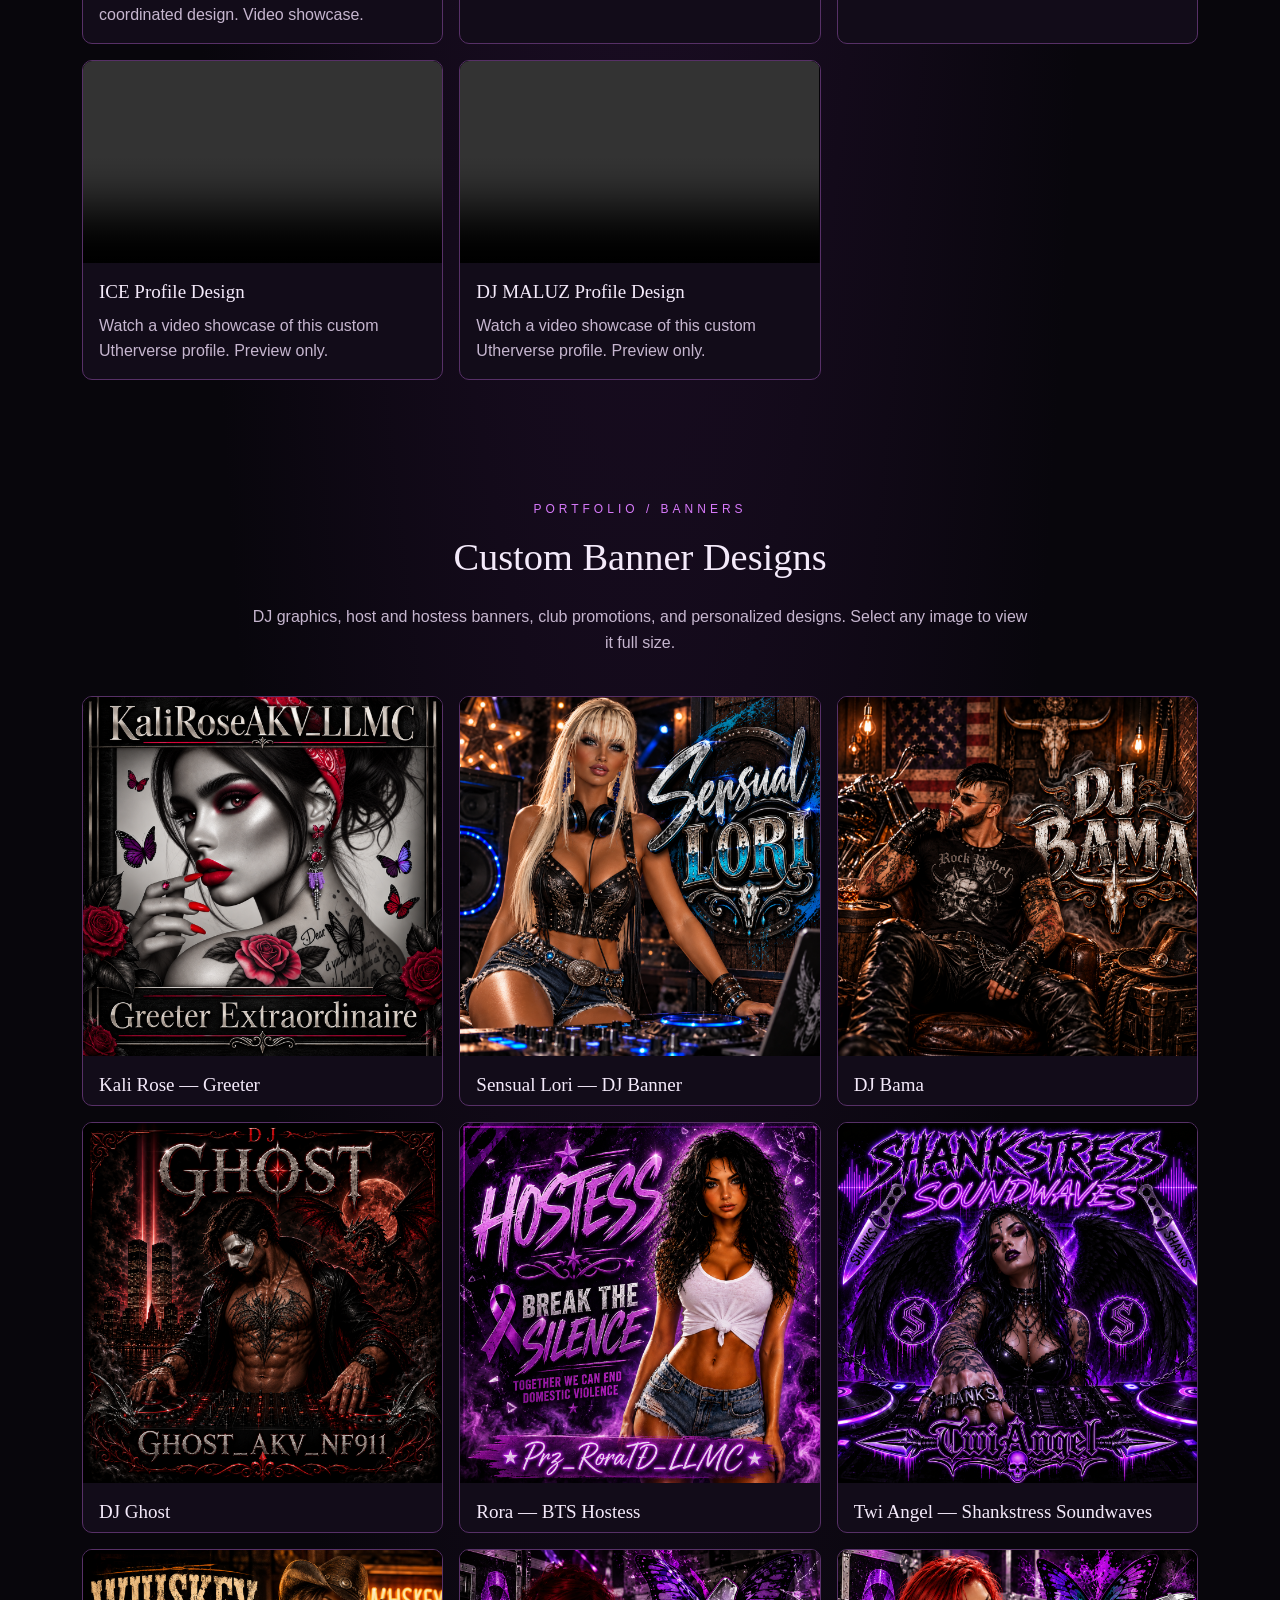
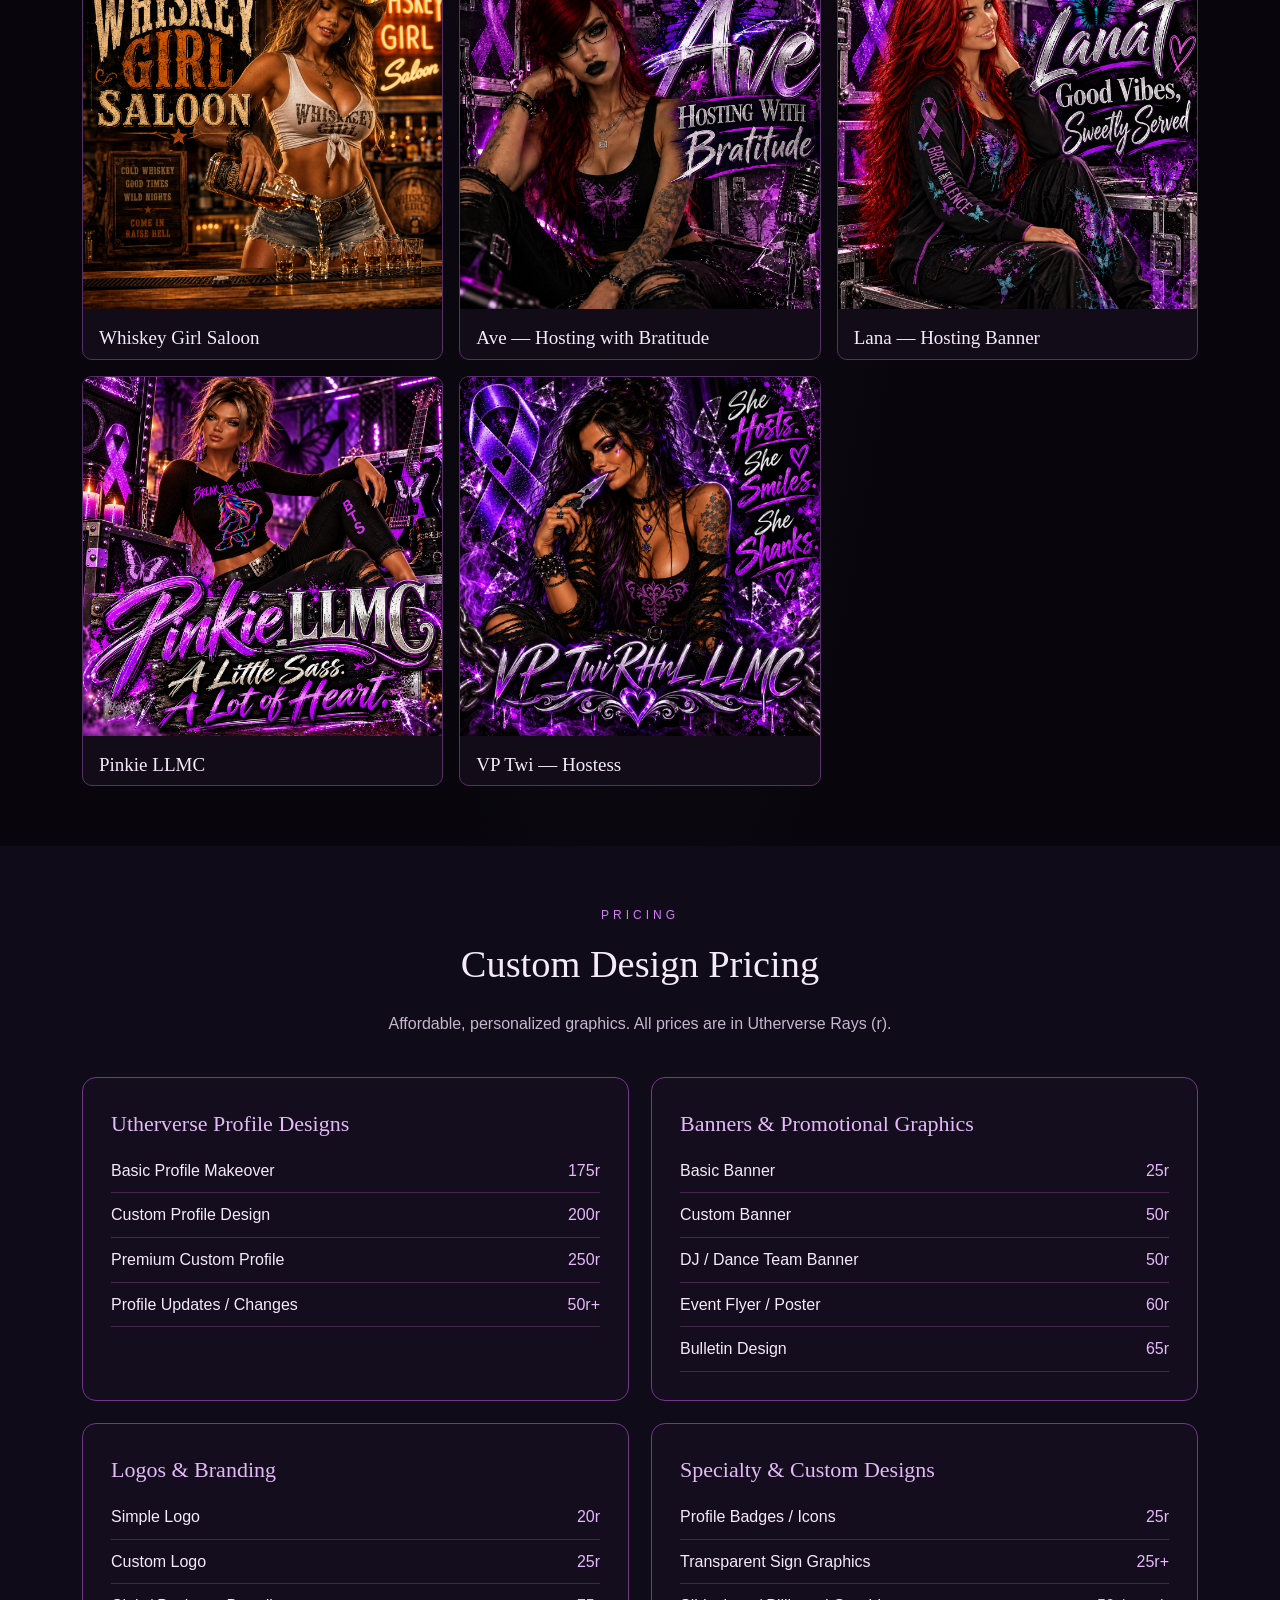
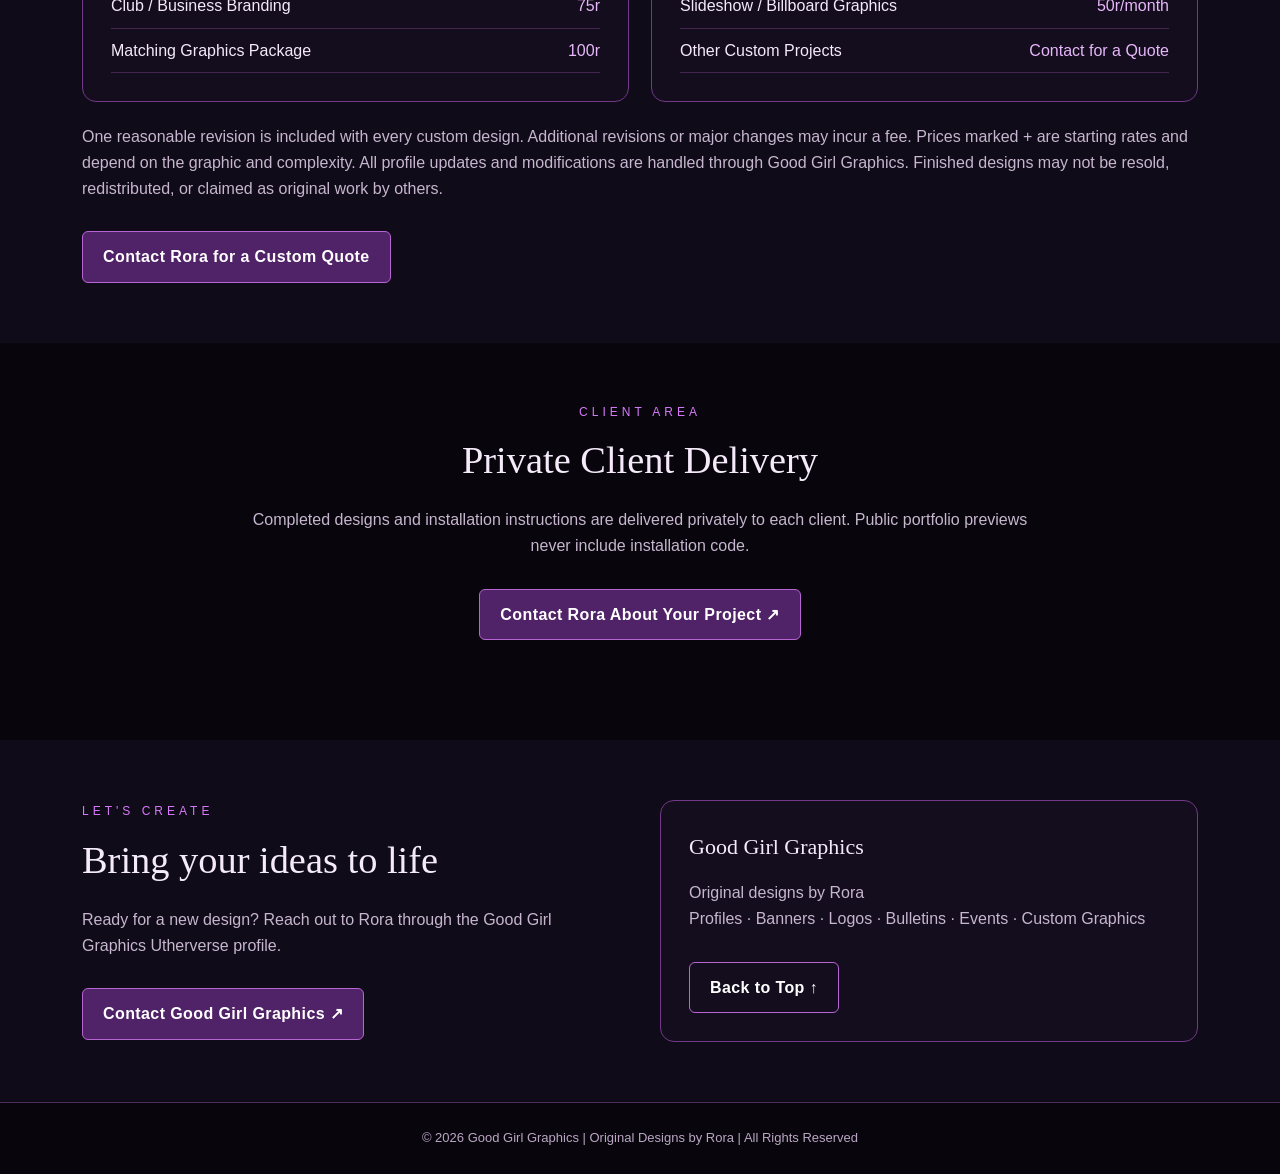
==== commit 8fd0295c: "Add Ophelia premium custom profile to portfolio" ====
--- a/index.html
+++ b/index.html
@@ -20,7 +20,7 @@
 <article class="tile"><small>05 / EVENTS</small><h3>Event Graphics</h3><p>Flyers, signs, schedules, and promotional graphics.</p></article>
 <article class="tile"><small>06 / YOUR IDEAS</small><h3>Custom Designs</h3><p>Have something different in mind? Let's create it.</p></article>
 </div></div></section>
-<section class="container" id="portfolio"><div class="intro"><div class="eyebrow">Portfolio</div><h2>Designed to stand out</h2><p>A look at selected designs and client projects. Installation files and source code are never published here.</p></div><div class="work"><article><video controls preload="metadata" playsinline aria-label="Watch Good Girl Graphics premium section-based profile showcase"><source src="Good%20Girl%20Graphics%20-%20Business%20Profile.mp4" type="video/mp4">Your browser does not support video playback.</video><h3>Good Girl Graphics — Premium Profile</h3><p>Explore a fully customized, section-based profile with personalized navigation, graphics, and layouts. An example of what's possible with custom profile designs starting at 200r+.</p></article><article><video controls preload="metadata" playsinline aria-label="Watch BabySweets LTD Premium Custom Profile showcase"><source src="babysweets-ltd-premium-profile.mp4" type="video/mp4">Your browser does not support video playback.</video><h3>BabySweets LTD — Premium Custom Profile</h3><p>Custom business profile featuring a personalized layout, creative services, portfolio, events, and distinctive blush pink, lavender, and teal styling. Video showcase.</p></article><article><video controls preload="metadata" playsinline aria-label="Watch BabySweets Personal Premium Custom Profile showcase"><source src="babysweets-personal-premium-profile.mp4" type="video/mp4">Your browser does not support video playback.</video><h3>BabySweets Personal — Premium Custom Profile</h3><p>Personalized purple-and-teal profile with music, photo galleries, Rams football features, family, and awareness ribbons. Video showcase.</p></article><article><video controls preload="metadata" playsinline aria-label="Watch Tyra custom kitsune profile showcase"><source src="Tyra%20Profile.mp4" type="video/mp4">Your browser does not support video playback.</video><h3>TYRA Profile</h3><p>Custom red-and-black kitsune Utherverse profile design. Video preview only.</p></article><article><video controls preload="metadata" playsinline aria-label="Watch Azra custom demonic profile showcase"><source src="Azra%20Profile.mp4" type="video/mp4">Your browser does not support video playback.</video><h3>AZRA Profile</h3><p>Custom purple-and-black demonic Utherverse profile design. Video preview only.</p></article><article><video controls preload="metadata" playsinline aria-label="Watch ICE custom profile showcase"><source src="ice-profile.mp4" type="video/mp4">Your browser does not support video playback.</video><h3>ICE Profile Design</h3><p>Watch a video showcase of this custom Utherverse profile. Preview only.</p></article><article><video controls preload="metadata" playsinline aria-label="Watch DJ MALUZ custom profile showcase"><source src="maluz-profile.mp4" type="video/mp4">Your browser does not support video playback.</video><h3>DJ MALUZ Profile Design</h3><p>Watch a video showcase of this custom Utherverse profile. Preview only.</p></article></div></section>
+<section class="container" id="portfolio"><div class="intro"><div class="eyebrow">Portfolio</div><h2>Designed to stand out</h2><p>A look at selected designs and client projects. Installation files and source code are never published here.</p></div><div class="work"><article><video controls preload="metadata" playsinline aria-label="Watch Good Girl Graphics premium section-based profile showcase"><source src="Good%20Girl%20Graphics%20-%20Business%20Profile.mp4" type="video/mp4">Your browser does not support video playback.</video><h3>Good Girl Graphics — Premium Profile</h3><p>Explore a fully customized, section-based profile with personalized navigation, graphics, and layouts. An example of what's possible with custom profile designs starting at 200r+.</p></article><article><video controls preload="metadata" playsinline aria-label="Watch BabySweets LTD Premium Custom Profile showcase"><source src="babysweets-ltd-premium-profile.mp4" type="video/mp4">Your browser does not support video playback.</video><h3>BabySweets LTD — Premium Custom Profile</h3><p>Custom business profile featuring a personalized layout, creative services, portfolio, events, and distinctive blush pink, lavender, and teal styling. Video showcase.</p></article><article><video controls preload="metadata" playsinline aria-label="Watch BabySweets Personal Premium Custom Profile showcase"><source src="babysweets-personal-premium-profile.mp4" type="video/mp4">Your browser does not support video playback.</video><h3>BabySweets Personal — Premium Custom Profile</h3><p>Personalized purple-and-teal profile with music, photo galleries, Rams football features, family, and awareness ribbons. Video showcase.</p></article><article><video controls preload="metadata" playsinline aria-label="Watch Ophelia Premium Custom Profile showcase"><source src="ophelia-premium-custom-profile.mp4" type="video/mp4">Your browser does not support video playback.</video><h3>Ophelia — Premium Custom Profile</h3><p>A premium custom Utherverse and Red Light Center profile with a personalized layout and coordinated design. Video showcase.</p></article><article><video controls preload="metadata" playsinline aria-label="Watch Tyra custom kitsune profile showcase"><source src="Tyra%20Profile.mp4" type="video/mp4">Your browser does not support video playback.</video><h3>TYRA Profile</h3><p>Custom red-and-black kitsune Utherverse profile design. Video preview only.</p></article><article><video controls preload="metadata" playsinline aria-label="Watch Azra custom demonic profile showcase"><source src="Azra%20Profile.mp4" type="video/mp4">Your browser does not support video playback.</video><h3>AZRA Profile</h3><p>Custom purple-and-black demonic Utherverse profile design. Video preview only.</p></article><article><video controls preload="metadata" playsinline aria-label="Watch ICE custom profile showcase"><source src="ice-profile.mp4" type="video/mp4">Your browser does not support video playback.</video><h3>ICE Profile Design</h3><p>Watch a video showcase of this custom Utherverse profile. Preview only.</p></article><article><video controls preload="metadata" playsinline aria-label="Watch DJ MALUZ custom profile showcase"><source src="maluz-profile.mp4" type="video/mp4">Your browser does not support video playback.</video><h3>DJ MALUZ Profile Design</h3><p>Watch a video showcase of this custom Utherverse profile. Preview only.</p></article></div></section>
 <section class="container" id="banners"><div class="intro"><div class="eyebrow">Portfolio / Banners</div><h2>Custom Banner Designs</h2><p>DJ graphics, host and hostess banners, club promotions, and personalized designs. Select any image to view it full size.</p></div><div class="work banner-gallery"><article><a href="banner-01.png" target="_blank" rel="noopener" aria-label="View Kali Rose — Greeter full size"><img src="banner-01.png" loading="lazy" alt="Kali Rose — Greeter custom banner by Good Girl Graphics"></a><h3>Kali Rose — Greeter</h3></article><article><a href="banner-02.png" target="_blank" rel="noopener" aria-label="View Sensual Lori — DJ Banner full size"><img src="banner-02.png" loading="lazy" alt="Sensual Lori — DJ Banner custom banner by Good Girl Graphics"></a><h3>Sensual Lori — DJ Banner</h3></article><article><a href="banner-03.png" target="_blank" rel="noopener" aria-label="View DJ Bama full size"><img src="banner-03.png" loading="lazy" alt="DJ Bama custom banner by Good Girl Graphics"></a><h3>DJ Bama</h3></article><article><a href="banner-04.png" target="_blank" rel="noopener" aria-label="View DJ Ghost full size"><img src="banner-04.png" loading="lazy" alt="DJ Ghost custom banner by Good Girl Graphics"></a><h3>DJ Ghost</h3></article><article><a href="banner-05.png" target="_blank" rel="noopener" aria-label="View Rora — BTS Hostess full size"><img src="banner-05.png" loading="lazy" alt="Rora — BTS Hostess custom banner by Good Girl Graphics"></a><h3>Rora — BTS Hostess</h3></article><article><a href="banner-06.png" target="_blank" rel="noopener" aria-label="View Twi Angel — Shankstress Soundwaves full size"><img src="banner-06.png" loading="lazy" alt="Twi Angel — Shankstress Soundwaves custom banner by Good Girl Graphics"></a><h3>Twi Angel — Shankstress Soundwaves</h3></article><article><a href="banner-07.png" target="_blank" rel="noopener" aria-label="View Whiskey Girl Saloon full size"><img src="banner-07.png" loading="lazy" alt="Whiskey Girl Saloon custom banner by Good Girl Graphics"></a><h3>Whiskey Girl Saloon</h3></article><article><a href="banner-08.png" target="_blank" rel="noopener" aria-label="View Ave — Hosting with Bratitude full size"><img src="banner-08.png" loading="lazy" alt="Ave — Hosting with Bratitude custom banner by Good Girl Graphics"></a><h3>Ave — Hosting with Bratitude</h3></article><article><a href="banner-09.png" target="_blank" rel="noopener" aria-label="View Lana — Hosting Banner full size"><img src="banner-09.png" loading="lazy" alt="Lana — Hosting Banner custom banner by Good Girl Graphics"></a><h3>Lana — Hosting Banner</h3></article><article><a href="banner-10.png" target="_blank" rel="noopener" aria-label="View Pinkie LLMC full size"><img src="banner-10.png" loading="lazy" alt="Pinkie LLMC custom banner by Good Girl Graphics"></a><h3>Pinkie LLMC</h3></article><article><a href="banner-11.png" target="_blank" rel="noopener" aria-label="View VP Twi — Hostess full size"><img src="banner-11.png" loading="lazy" alt="VP Twi — Hostess custom banner by Good Girl Graphics"></a><h3>VP Twi — Hostess</h3></article></div></section><section class="section-alt" id="pricing"><div class="container"><div class="intro"><div class="eyebrow">Pricing</div><h2>Custom Design Pricing</h2><p>Affordable, personalized graphics. All prices are in Utherverse Rays (r).</p></div><div class="prices"><div class="panel"><h3>Utherverse Profile Designs</h3><table><tbody><tr><td>Basic Profile Makeover</td><td>175r</td></tr><tr><td>Custom Profile Design</td><td>200r</td></tr><tr><td>Premium Custom Profile</td><td>250r</td></tr><tr><td>Profile Updates / Changes</td><td>50r+</td></tr></tbody></table></div><div class="panel"><h3>Banners & Promotional Graphics</h3><table><tbody><tr><td>Basic Banner</td><td>25r</td></tr><tr><td>Custom Banner</td><td>50r</td></tr><tr><td>DJ / Dance Team Banner</td><td>50r</td></tr><tr><td>Event Flyer / Poster</td><td>60r</td></tr><tr><td>Bulletin Design</td><td>65r</td></tr></tbody></table></div><div class="panel"><h3>Logos & Branding</h3><table><tbody><tr><td>Simple Logo</td><td>20r</td></tr><tr><td>Custom Logo</td><td>25r</td></tr><tr><td>Club / Business Branding</td><td>75r</td></tr><tr><td>Matching Graphics Package</td><td>100r</td></tr></tbody></table></div><div class="panel"><h3>Specialty & Custom Designs</h3><table><tbody><tr><td>Profile Badges / Icons</td><td>25r</td></tr><tr><td>Transparent Sign Graphics</td><td>25r+</td></tr><tr><td>Slideshow / Billboard Graphics</td><td>50r/month</td></tr><tr><td>Other Custom Projects</td><td>Contact for a Quote</td></tr></tbody></table></div></div><p class="policy">One reasonable revision is included with every custom design. Additional revisions or major changes may incur a fee. Prices marked + are starting rates and depend on the graphic and complexity. All profile updates and modifications are handled through Good Girl Graphics. Finished designs may not be resold, redistributed, or claimed as original work by others.</p><a class="btn" href="#contact">Contact Rora for a Custom Quote</a></div></section>
 <section class="container" id="clients"><div class="intro"><div class="eyebrow">Client Area</div><h2>Private Client Delivery</h2><p>Completed designs and installation instructions are delivered privately to each client. Public portfolio previews never include installation code.</p><a class="btn" href="https://www.redlightcenter.com/net/profile/view_profile.aspx?MemberID=104968384" target="_blank" rel="noopener noreferrer">Contact Rora About Your Project ↗</a></div></section>
 <section class="section-alt" id="contact"><div class="container split"><div><div class="eyebrow">Let's Create</div><h2>Bring your ideas to life</h2><p class="copy">Ready for a new design? Reach out to Rora through the Good Girl Graphics Utherverse profile.</p><a class="btn" href="https://www.redlightcenter.com/net/profile/view_profile.aspx?MemberID=104968384" target="_blank" rel="noopener noreferrer">Contact Good Girl Graphics ↗</a></div><div class="panel"><h3>Good Girl Graphics</h3><p class="copy">Original designs by Rora<br>Profiles · Banners · Logos · Bulletins · Events · Custom Graphics</p><a class="btn outline" href="#top">Back to Top ↑</a></div></div></section></main>
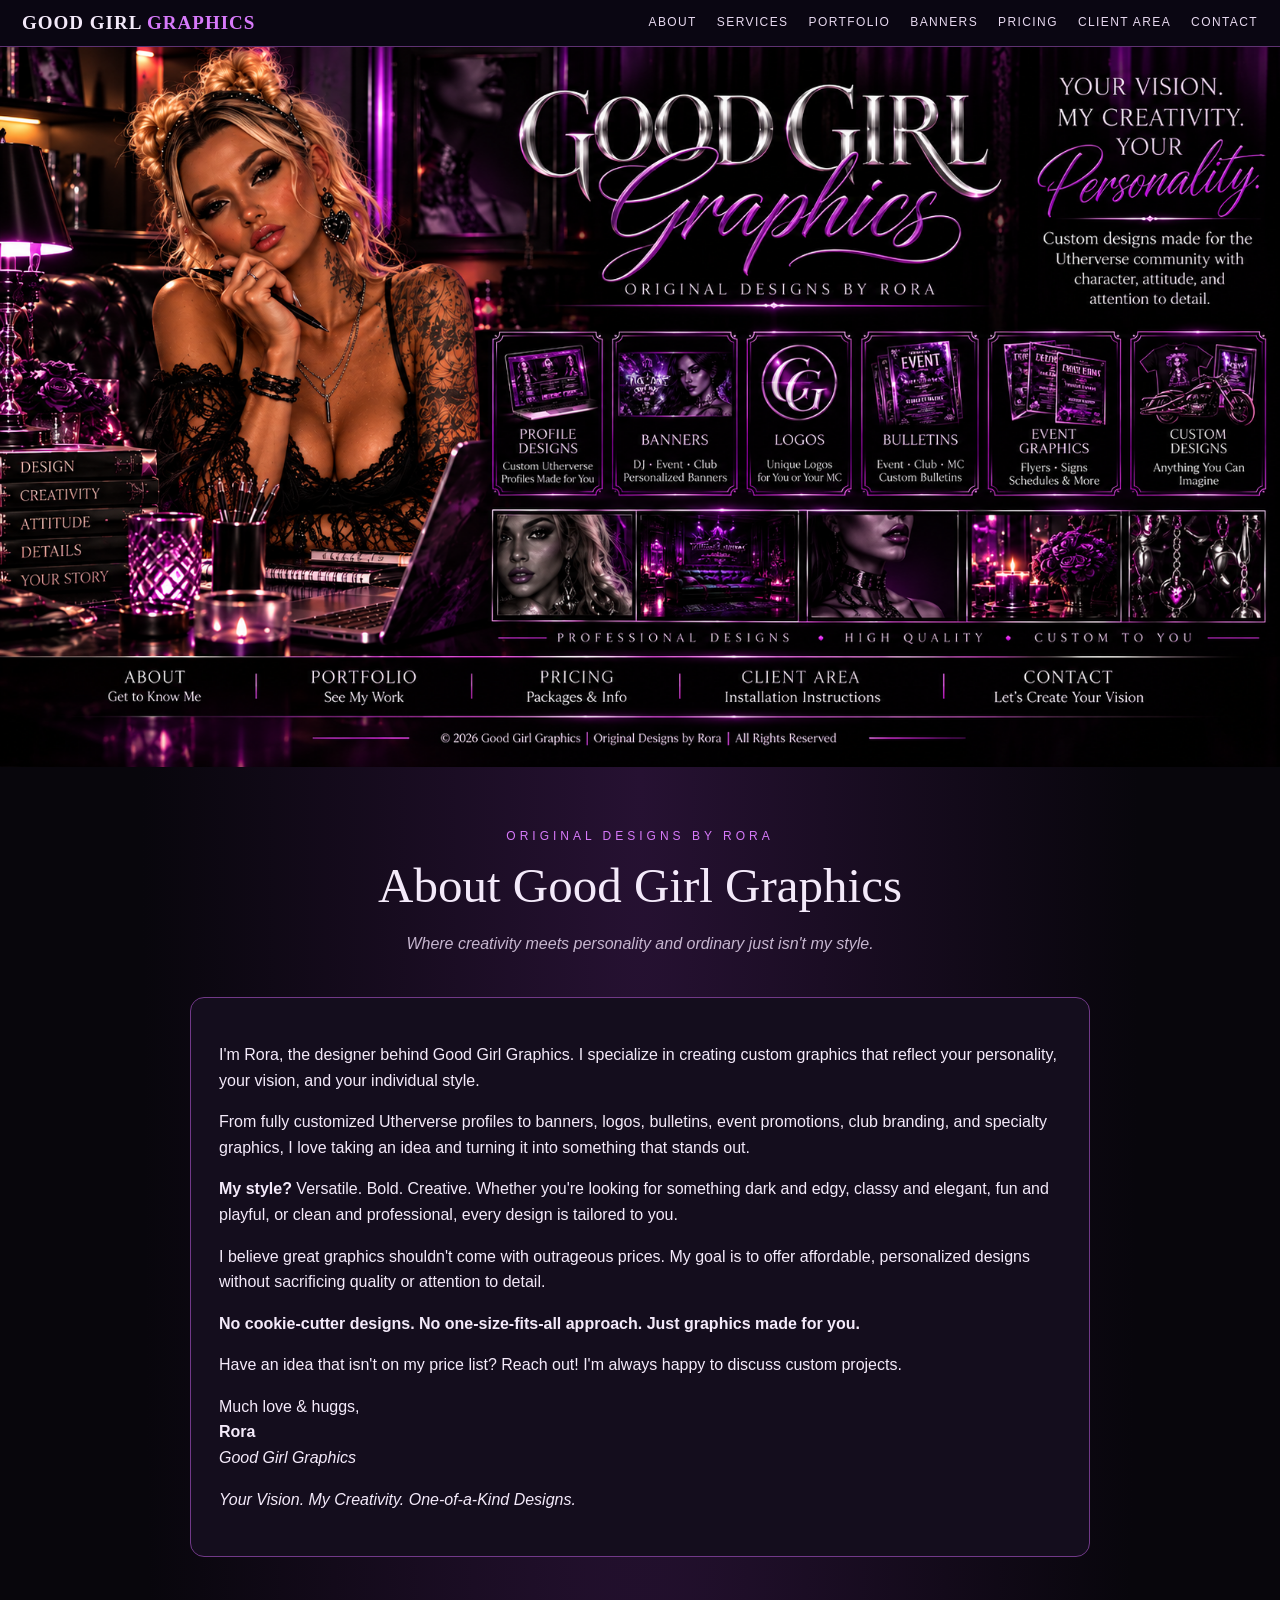
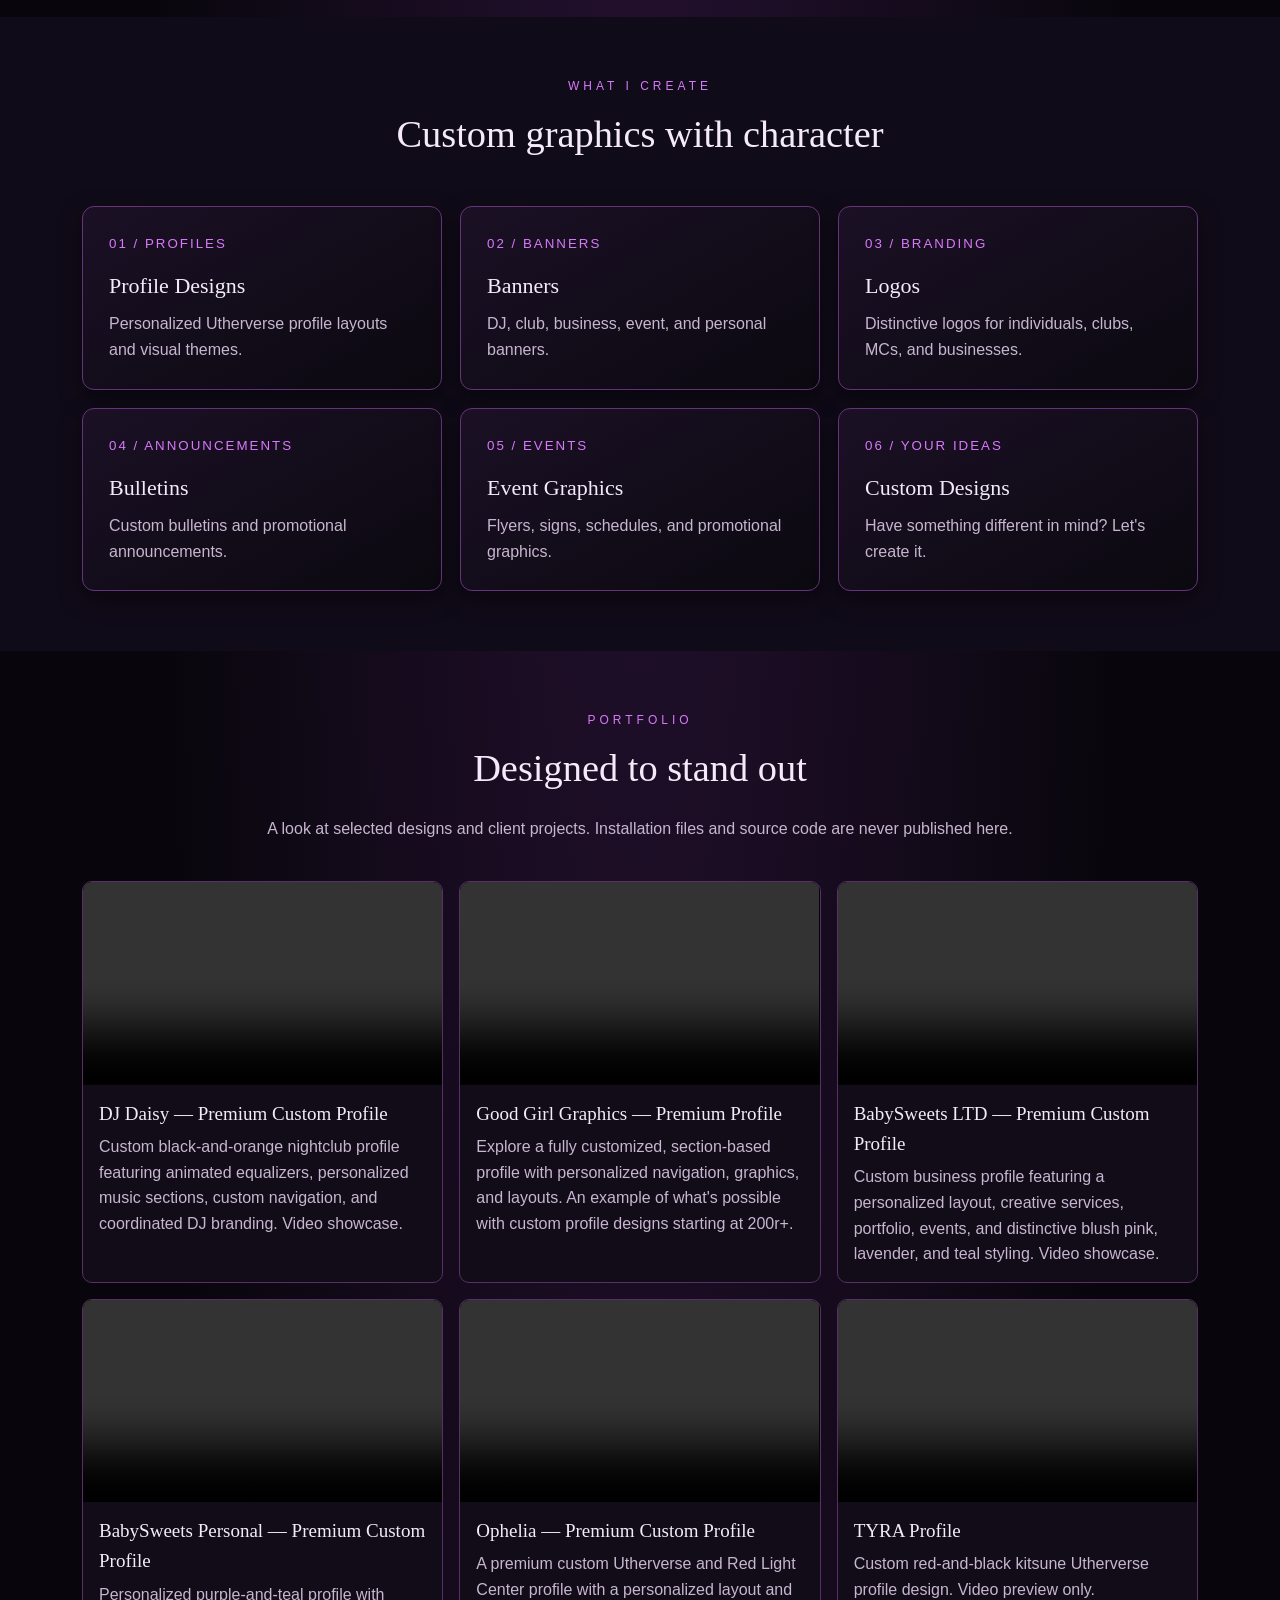
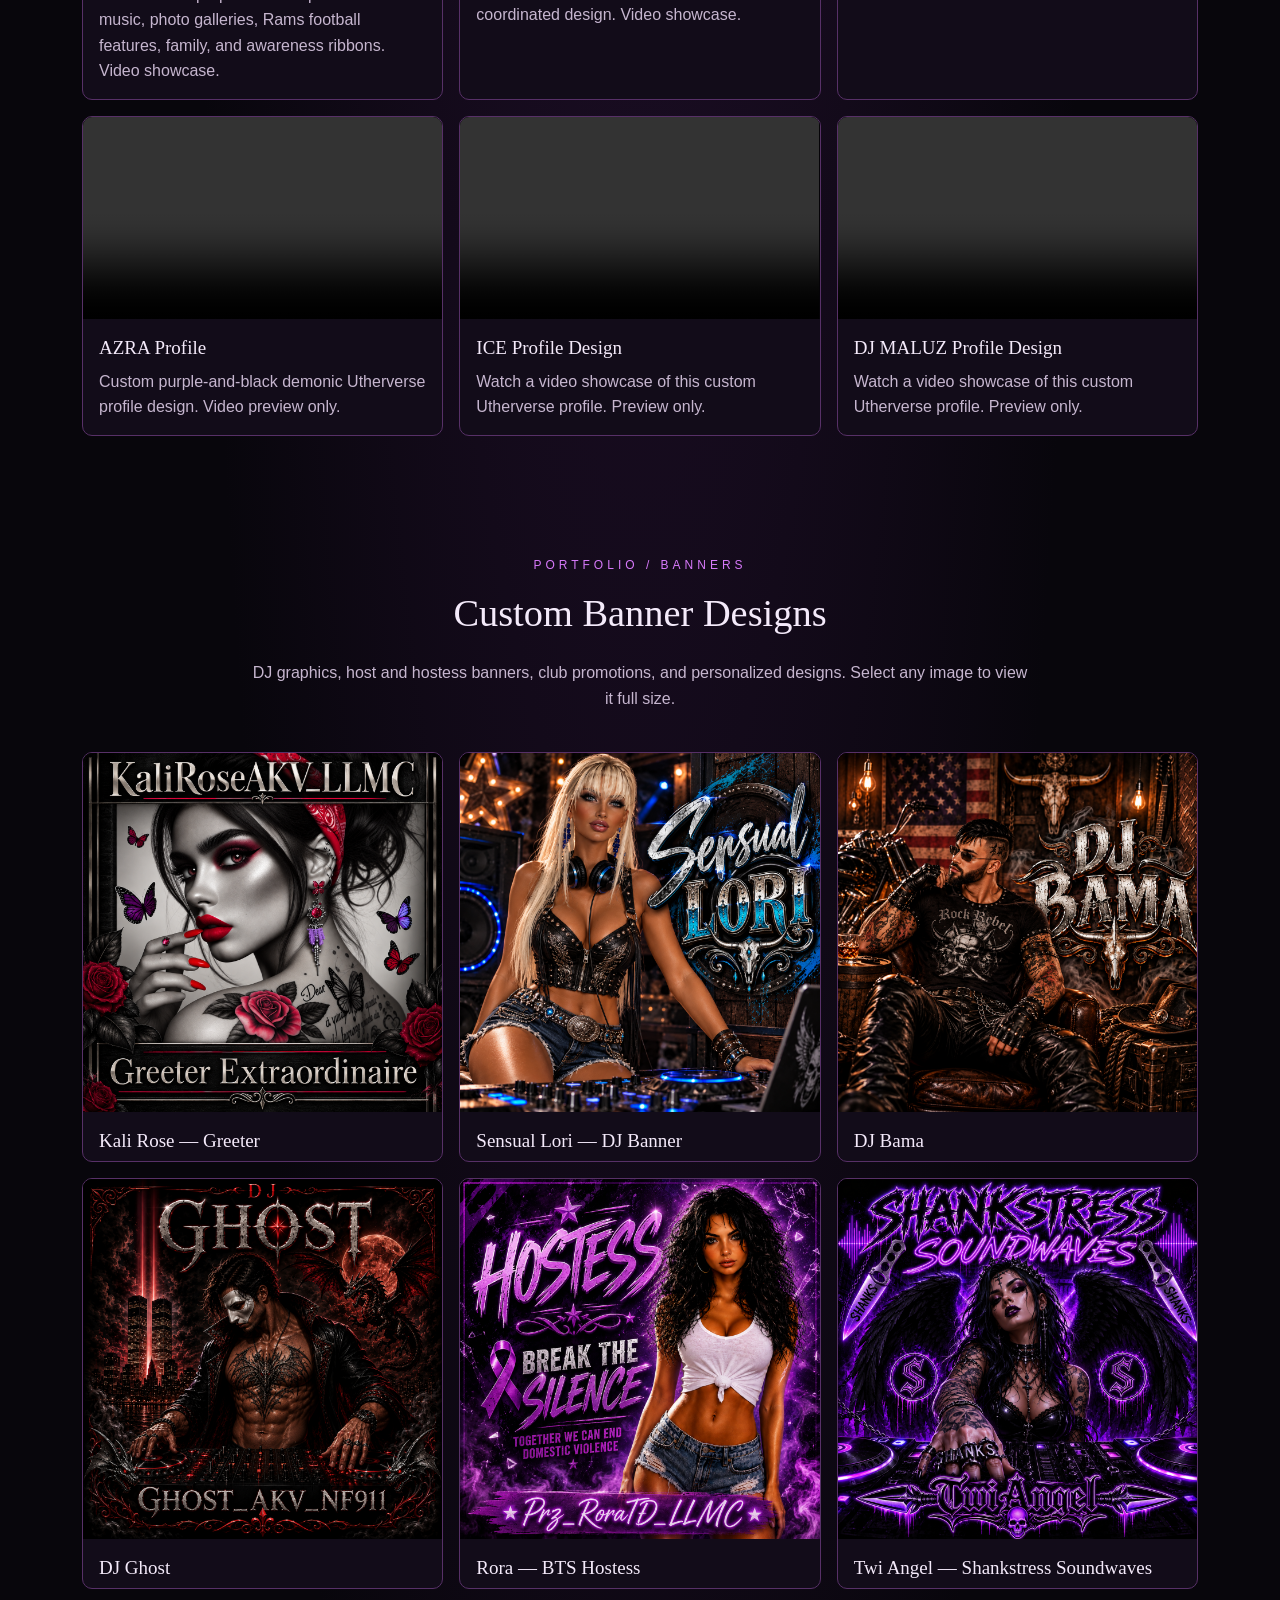
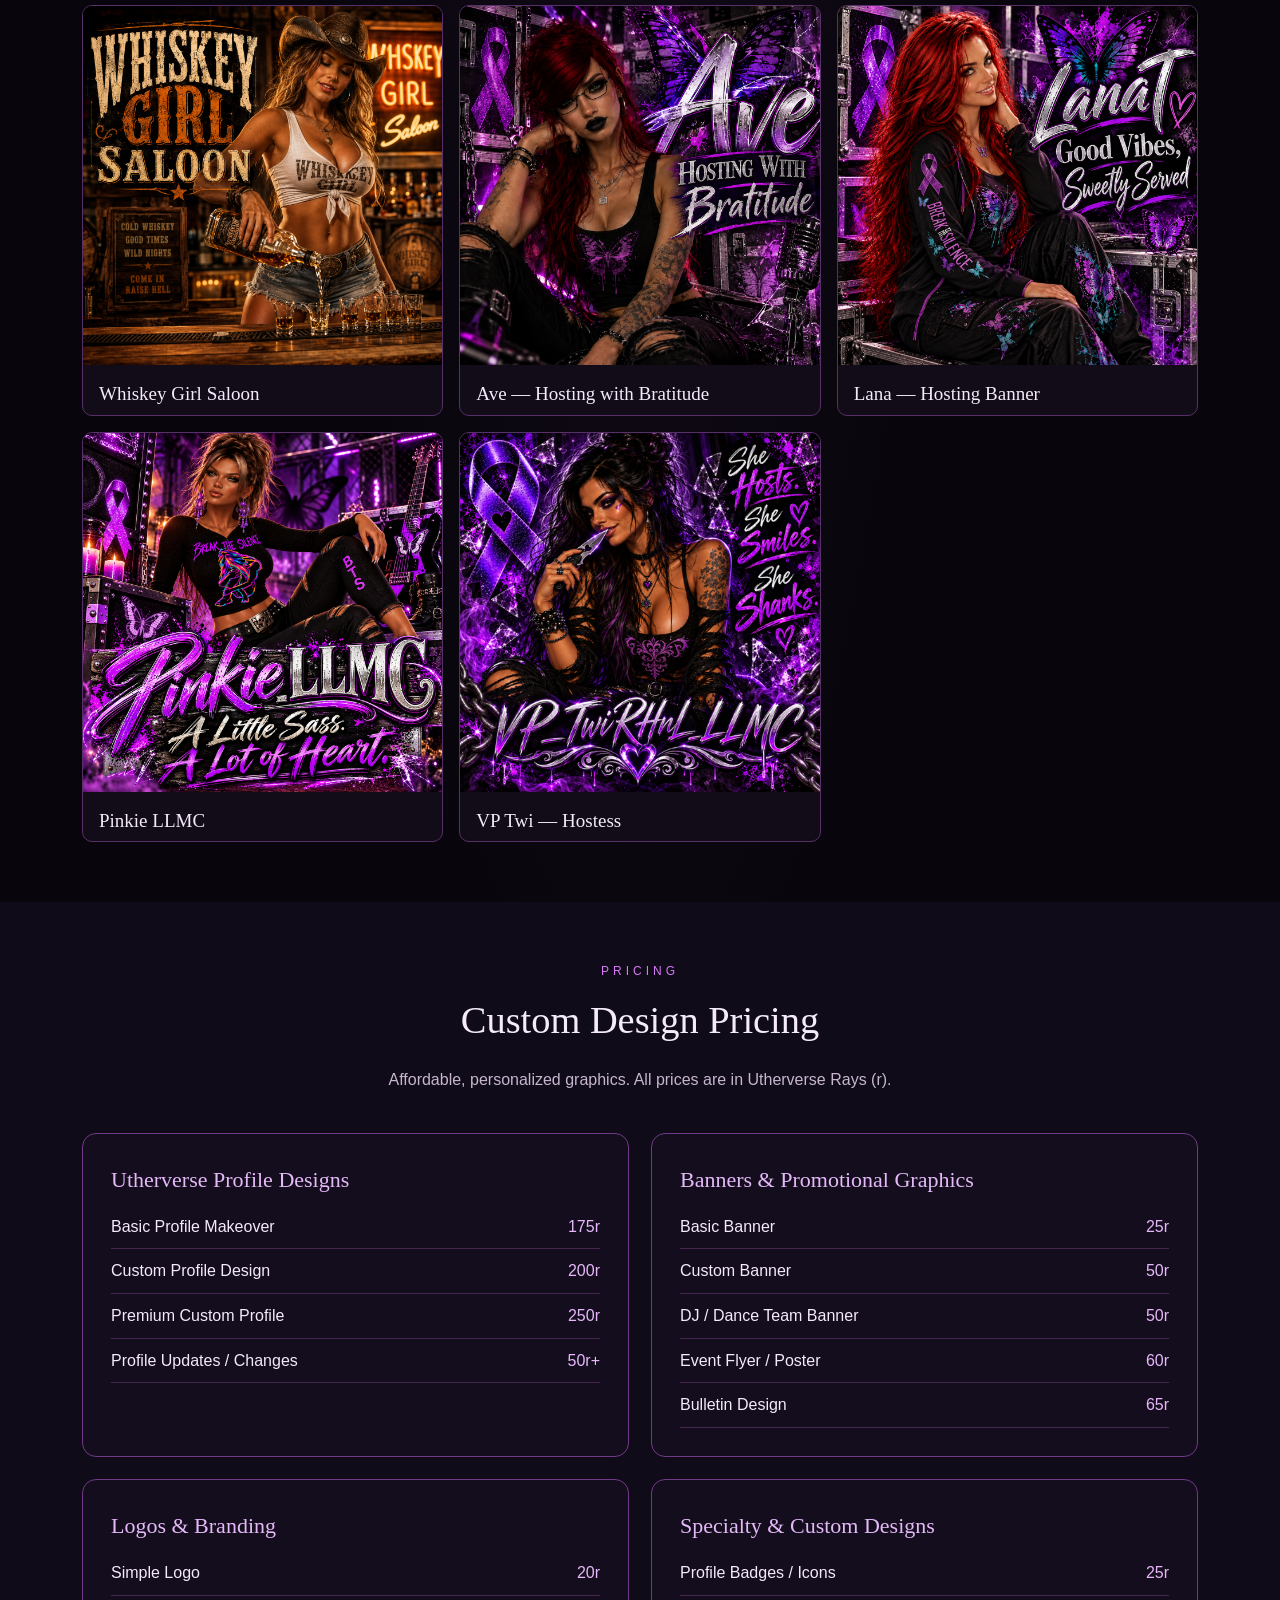
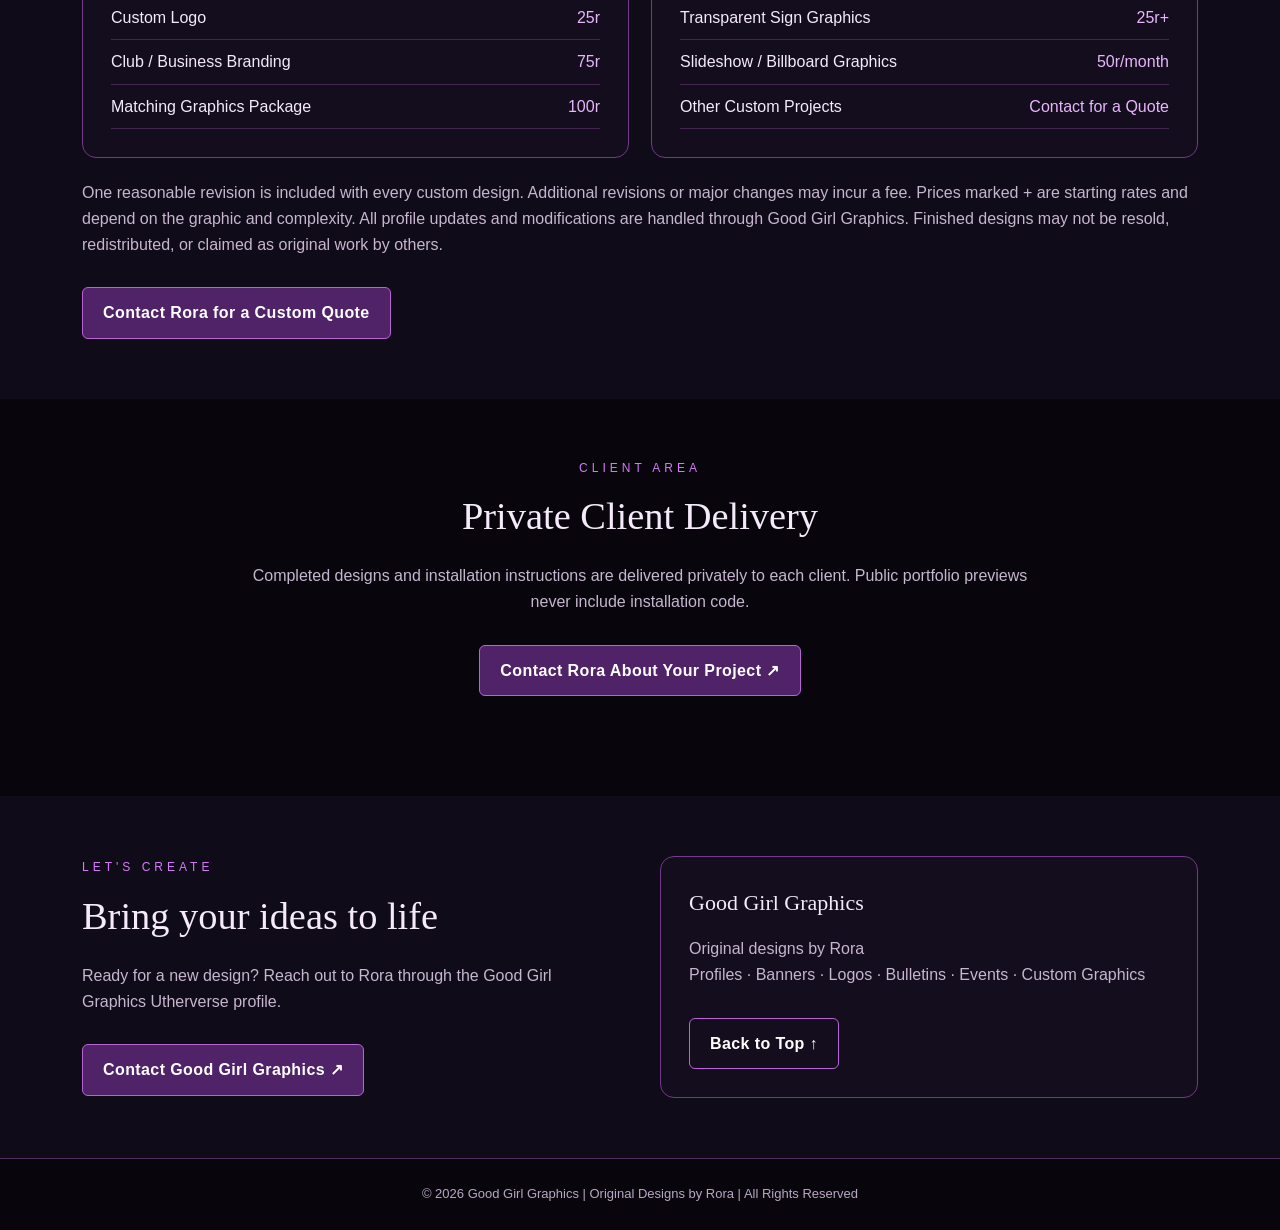
==== commit 05978c72: "Add DJ Daisy premium profile video to portfolio" ====
--- a/index.html
+++ b/index.html
@@ -20,7 +20,7 @@
 <article class="tile"><small>05 / EVENTS</small><h3>Event Graphics</h3><p>Flyers, signs, schedules, and promotional graphics.</p></article>
 <article class="tile"><small>06 / YOUR IDEAS</small><h3>Custom Designs</h3><p>Have something different in mind? Let's create it.</p></article>
 </div></div></section>
-<section class="container" id="portfolio"><div class="intro"><div class="eyebrow">Portfolio</div><h2>Designed to stand out</h2><p>A look at selected designs and client projects. Installation files and source code are never published here.</p></div><div class="work"><article><video controls preload="metadata" playsinline aria-label="Watch Good Girl Graphics premium section-based profile showcase"><source src="Good%20Girl%20Graphics%20-%20Business%20Profile.mp4" type="video/mp4">Your browser does not support video playback.</video><h3>Good Girl Graphics — Premium Profile</h3><p>Explore a fully customized, section-based profile with personalized navigation, graphics, and layouts. An example of what's possible with custom profile designs starting at 200r+.</p></article><article><video controls preload="metadata" playsinline aria-label="Watch BabySweets LTD Premium Custom Profile showcase"><source src="babysweets-ltd-premium-profile.mp4" type="video/mp4">Your browser does not support video playback.</video><h3>BabySweets LTD — Premium Custom Profile</h3><p>Custom business profile featuring a personalized layout, creative services, portfolio, events, and distinctive blush pink, lavender, and teal styling. Video showcase.</p></article><article><video controls preload="metadata" playsinline aria-label="Watch BabySweets Personal Premium Custom Profile showcase"><source src="babysweets-personal-premium-profile.mp4" type="video/mp4">Your browser does not support video playback.</video><h3>BabySweets Personal — Premium Custom Profile</h3><p>Personalized purple-and-teal profile with music, photo galleries, Rams football features, family, and awareness ribbons. Video showcase.</p></article><article><video controls preload="metadata" playsinline aria-label="Watch Ophelia Premium Custom Profile showcase"><source src="ophelia-premium-custom-profile.mp4" type="video/mp4">Your browser does not support video playback.</video><h3>Ophelia — Premium Custom Profile</h3><p>A premium custom Utherverse and Red Light Center profile with a personalized layout and coordinated design. Video showcase.</p></article><article><video controls preload="metadata" playsinline aria-label="Watch Tyra custom kitsune profile showcase"><source src="Tyra%20Profile.mp4" type="video/mp4">Your browser does not support video playback.</video><h3>TYRA Profile</h3><p>Custom red-and-black kitsune Utherverse profile design. Video preview only.</p></article><article><video controls preload="metadata" playsinline aria-label="Watch Azra custom demonic profile showcase"><source src="Azra%20Profile.mp4" type="video/mp4">Your browser does not support video playback.</video><h3>AZRA Profile</h3><p>Custom purple-and-black demonic Utherverse profile design. Video preview only.</p></article><article><video controls preload="metadata" playsinline aria-label="Watch ICE custom profile showcase"><source src="ice-profile.mp4" type="video/mp4">Your browser does not support video playback.</video><h3>ICE Profile Design</h3><p>Watch a video showcase of this custom Utherverse profile. Preview only.</p></article><article><video controls preload="metadata" playsinline aria-label="Watch DJ MALUZ custom profile showcase"><source src="maluz-profile.mp4" type="video/mp4">Your browser does not support video playback.</video><h3>DJ MALUZ Profile Design</h3><p>Watch a video showcase of this custom Utherverse profile. Preview only.</p></article></div></section>
+<section class="container" id="portfolio"><div class="intro"><div class="eyebrow">Portfolio</div><h2>Designed to stand out</h2><p>A look at selected designs and client projects. Installation files and source code are never published here.</p></div><div class="work"><article><video controls preload="metadata" playsinline aria-label="Watch DJ Daisy Premium Custom Profile showcase"><source src="DJ-Daisy-Custom-Profile2.mp4" type="video/mp4">Your browser does not support video playback.</video><h3>DJ Daisy — Premium Custom Profile</h3><p>Custom black-and-orange nightclub profile featuring animated equalizers, personalized music sections, custom navigation, and coordinated DJ branding. Video showcase.</p></article><article><video controls preload="metadata" playsinline aria-label="Watch Good Girl Graphics premium section-based profile showcase"><source src="Good%20Girl%20Graphics%20-%20Business%20Profile.mp4" type="video/mp4">Your browser does not support video playback.</video><h3>Good Girl Graphics — Premium Profile</h3><p>Explore a fully customized, section-based profile with personalized navigation, graphics, and layouts. An example of what's possible with custom profile designs starting at 200r+.</p></article><article><video controls preload="metadata" playsinline aria-label="Watch BabySweets LTD Premium Custom Profile showcase"><source src="babysweets-ltd-premium-profile.mp4" type="video/mp4">Your browser does not support video playback.</video><h3>BabySweets LTD — Premium Custom Profile</h3><p>Custom business profile featuring a personalized layout, creative services, portfolio, events, and distinctive blush pink, lavender, and teal styling. Video showcase.</p></article><article><video controls preload="metadata" playsinline aria-label="Watch BabySweets Personal Premium Custom Profile showcase"><source src="babysweets-personal-premium-profile.mp4" type="video/mp4">Your browser does not support video playback.</video><h3>BabySweets Personal — Premium Custom Profile</h3><p>Personalized purple-and-teal profile with music, photo galleries, Rams football features, family, and awareness ribbons. Video showcase.</p></article><article><video controls preload="metadata" playsinline aria-label="Watch Ophelia Premium Custom Profile showcase"><source src="ophelia-premium-custom-profile.mp4" type="video/mp4">Your browser does not support video playback.</video><h3>Ophelia — Premium Custom Profile</h3><p>A premium custom Utherverse and Red Light Center profile with a personalized layout and coordinated design. Video showcase.</p></article><article><video controls preload="metadata" playsinline aria-label="Watch Tyra custom kitsune profile showcase"><source src="Tyra%20Profile.mp4" type="video/mp4">Your browser does not support video playback.</video><h3>TYRA Profile</h3><p>Custom red-and-black kitsune Utherverse profile design. Video preview only.</p></article><article><video controls preload="metadata" playsinline aria-label="Watch Azra custom demonic profile showcase"><source src="Azra%20Profile.mp4" type="video/mp4">Your browser does not support video playback.</video><h3>AZRA Profile</h3><p>Custom purple-and-black demonic Utherverse profile design. Video preview only.</p></article><article><video controls preload="metadata" playsinline aria-label="Watch ICE custom profile showcase"><source src="ice-profile.mp4" type="video/mp4">Your browser does not support video playback.</video><h3>ICE Profile Design</h3><p>Watch a video showcase of this custom Utherverse profile. Preview only.</p></article><article><video controls preload="metadata" playsinline aria-label="Watch DJ MALUZ custom profile showcase"><source src="maluz-profile.mp4" type="video/mp4">Your browser does not support video playback.</video><h3>DJ MALUZ Profile Design</h3><p>Watch a video showcase of this custom Utherverse profile. Preview only.</p></article></div></section>
 <section class="container" id="banners"><div class="intro"><div class="eyebrow">Portfolio / Banners</div><h2>Custom Banner Designs</h2><p>DJ graphics, host and hostess banners, club promotions, and personalized designs. Select any image to view it full size.</p></div><div class="work banner-gallery"><article><a href="banner-01.png" target="_blank" rel="noopener" aria-label="View Kali Rose — Greeter full size"><img src="banner-01.png" loading="lazy" alt="Kali Rose — Greeter custom banner by Good Girl Graphics"></a><h3>Kali Rose — Greeter</h3></article><article><a href="banner-02.png" target="_blank" rel="noopener" aria-label="View Sensual Lori — DJ Banner full size"><img src="banner-02.png" loading="lazy" alt="Sensual Lori — DJ Banner custom banner by Good Girl Graphics"></a><h3>Sensual Lori — DJ Banner</h3></article><article><a href="banner-03.png" target="_blank" rel="noopener" aria-label="View DJ Bama full size"><img src="banner-03.png" loading="lazy" alt="DJ Bama custom banner by Good Girl Graphics"></a><h3>DJ Bama</h3></article><article><a href="banner-04.png" target="_blank" rel="noopener" aria-label="View DJ Ghost full size"><img src="banner-04.png" loading="lazy" alt="DJ Ghost custom banner by Good Girl Graphics"></a><h3>DJ Ghost</h3></article><article><a href="banner-05.png" target="_blank" rel="noopener" aria-label="View Rora — BTS Hostess full size"><img src="banner-05.png" loading="lazy" alt="Rora — BTS Hostess custom banner by Good Girl Graphics"></a><h3>Rora — BTS Hostess</h3></article><article><a href="banner-06.png" target="_blank" rel="noopener" aria-label="View Twi Angel — Shankstress Soundwaves full size"><img src="banner-06.png" loading="lazy" alt="Twi Angel — Shankstress Soundwaves custom banner by Good Girl Graphics"></a><h3>Twi Angel — Shankstress Soundwaves</h3></article><article><a href="banner-07.png" target="_blank" rel="noopener" aria-label="View Whiskey Girl Saloon full size"><img src="banner-07.png" loading="lazy" alt="Whiskey Girl Saloon custom banner by Good Girl Graphics"></a><h3>Whiskey Girl Saloon</h3></article><article><a href="banner-08.png" target="_blank" rel="noopener" aria-label="View Ave — Hosting with Bratitude full size"><img src="banner-08.png" loading="lazy" alt="Ave — Hosting with Bratitude custom banner by Good Girl Graphics"></a><h3>Ave — Hosting with Bratitude</h3></article><article><a href="banner-09.png" target="_blank" rel="noopener" aria-label="View Lana — Hosting Banner full size"><img src="banner-09.png" loading="lazy" alt="Lana — Hosting Banner custom banner by Good Girl Graphics"></a><h3>Lana — Hosting Banner</h3></article><article><a href="banner-10.png" target="_blank" rel="noopener" aria-label="View Pinkie LLMC full size"><img src="banner-10.png" loading="lazy" alt="Pinkie LLMC custom banner by Good Girl Graphics"></a><h3>Pinkie LLMC</h3></article><article><a href="banner-11.png" target="_blank" rel="noopener" aria-label="View VP Twi — Hostess full size"><img src="banner-11.png" loading="lazy" alt="VP Twi — Hostess custom banner by Good Girl Graphics"></a><h3>VP Twi — Hostess</h3></article></div></section><section class="section-alt" id="pricing"><div class="container"><div class="intro"><div class="eyebrow">Pricing</div><h2>Custom Design Pricing</h2><p>Affordable, personalized graphics. All prices are in Utherverse Rays (r).</p></div><div class="prices"><div class="panel"><h3>Utherverse Profile Designs</h3><table><tbody><tr><td>Basic Profile Makeover</td><td>175r</td></tr><tr><td>Custom Profile Design</td><td>200r</td></tr><tr><td>Premium Custom Profile</td><td>250r</td></tr><tr><td>Profile Updates / Changes</td><td>50r+</td></tr></tbody></table></div><div class="panel"><h3>Banners & Promotional Graphics</h3><table><tbody><tr><td>Basic Banner</td><td>25r</td></tr><tr><td>Custom Banner</td><td>50r</td></tr><tr><td>DJ / Dance Team Banner</td><td>50r</td></tr><tr><td>Event Flyer / Poster</td><td>60r</td></tr><tr><td>Bulletin Design</td><td>65r</td></tr></tbody></table></div><div class="panel"><h3>Logos & Branding</h3><table><tbody><tr><td>Simple Logo</td><td>20r</td></tr><tr><td>Custom Logo</td><td>25r</td></tr><tr><td>Club / Business Branding</td><td>75r</td></tr><tr><td>Matching Graphics Package</td><td>100r</td></tr></tbody></table></div><div class="panel"><h3>Specialty & Custom Designs</h3><table><tbody><tr><td>Profile Badges / Icons</td><td>25r</td></tr><tr><td>Transparent Sign Graphics</td><td>25r+</td></tr><tr><td>Slideshow / Billboard Graphics</td><td>50r/month</td></tr><tr><td>Other Custom Projects</td><td>Contact for a Quote</td></tr></tbody></table></div></div><p class="policy">One reasonable revision is included with every custom design. Additional revisions or major changes may incur a fee. Prices marked + are starting rates and depend on the graphic and complexity. All profile updates and modifications are handled through Good Girl Graphics. Finished designs may not be resold, redistributed, or claimed as original work by others.</p><a class="btn" href="#contact">Contact Rora for a Custom Quote</a></div></section>
 <section class="container" id="clients"><div class="intro"><div class="eyebrow">Client Area</div><h2>Private Client Delivery</h2><p>Completed designs and installation instructions are delivered privately to each client. Public portfolio previews never include installation code.</p><a class="btn" href="https://www.redlightcenter.com/net/profile/view_profile.aspx?MemberID=104968384" target="_blank" rel="noopener noreferrer">Contact Rora About Your Project ↗</a></div></section>
 <section class="section-alt" id="contact"><div class="container split"><div><div class="eyebrow">Let's Create</div><h2>Bring your ideas to life</h2><p class="copy">Ready for a new design? Reach out to Rora through the Good Girl Graphics Utherverse profile.</p><a class="btn" href="https://www.redlightcenter.com/net/profile/view_profile.aspx?MemberID=104968384" target="_blank" rel="noopener noreferrer">Contact Good Girl Graphics ↗</a></div><div class="panel"><h3>Good Girl Graphics</h3><p class="copy">Original designs by Rora<br>Profiles · Banners · Logos · Bulletins · Events · Custom Graphics</p><a class="btn outline" href="#top">Back to Top ↑</a></div></div></section></main>
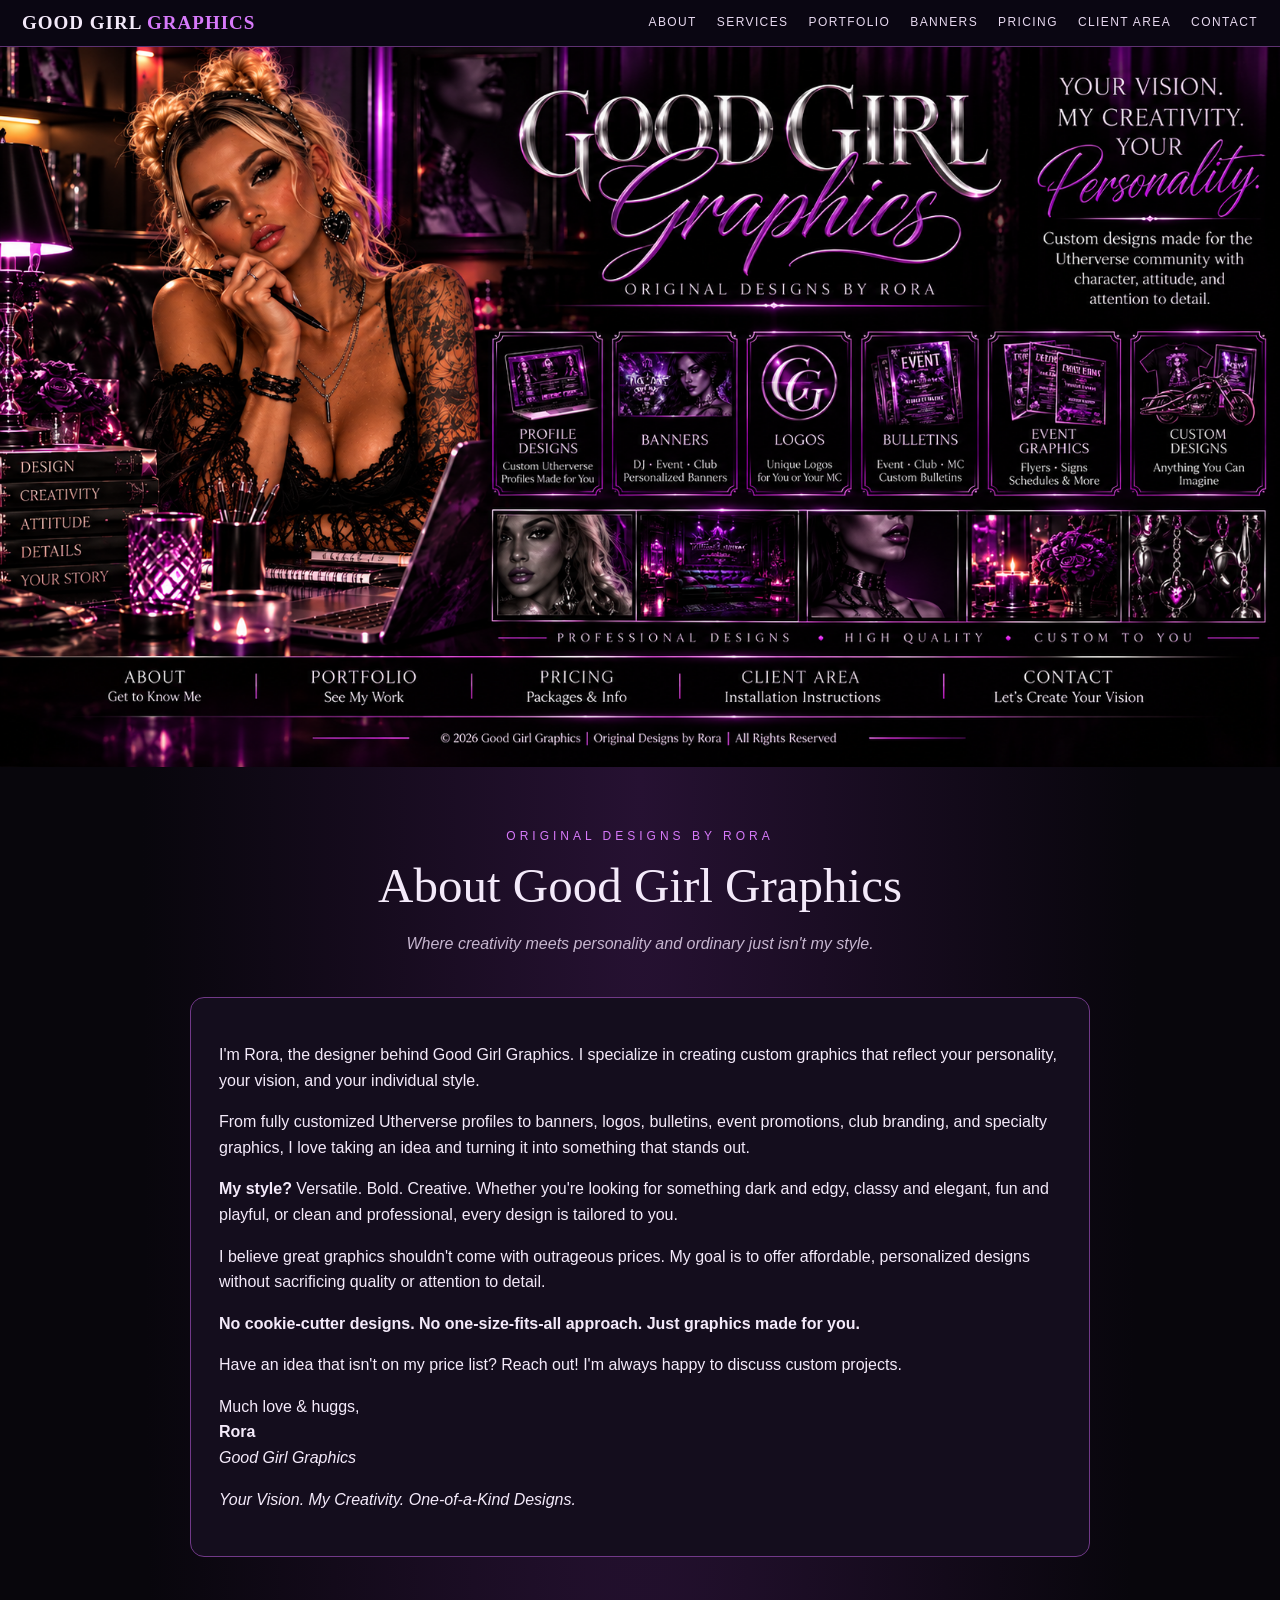
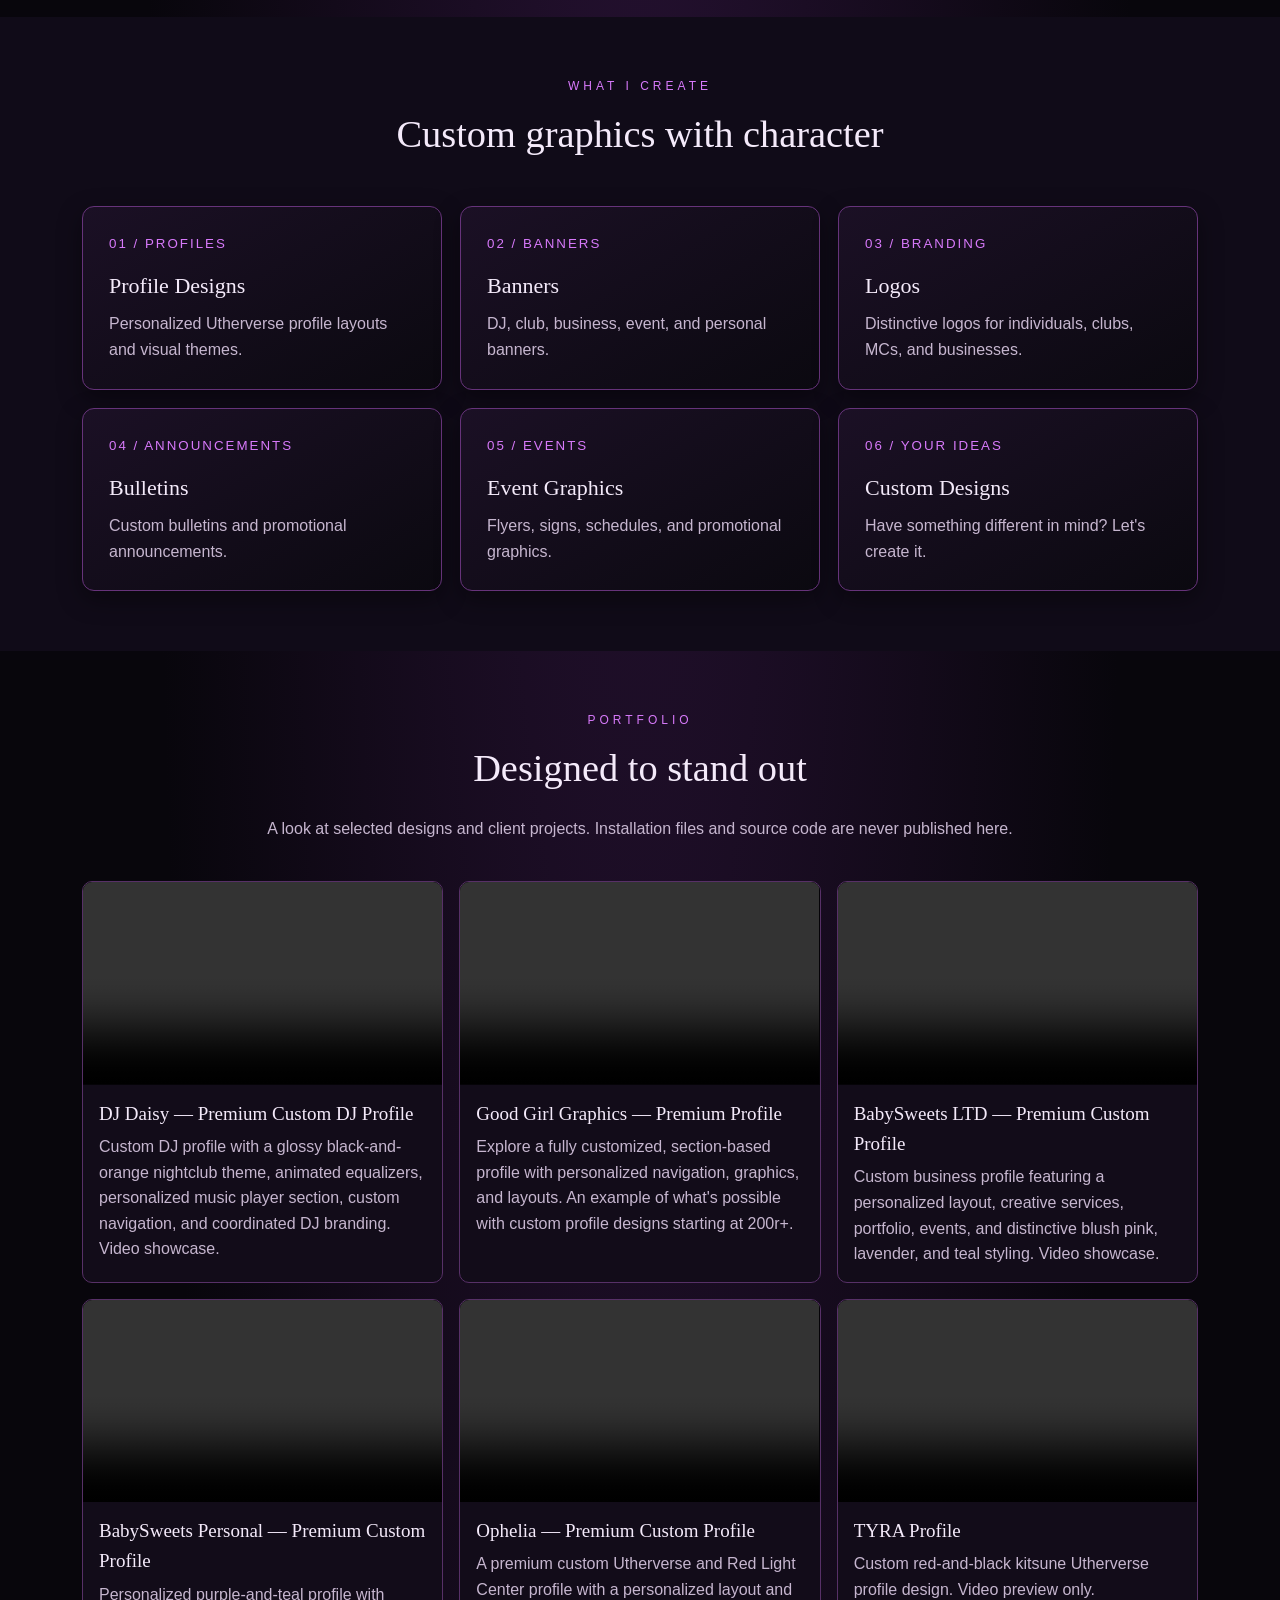
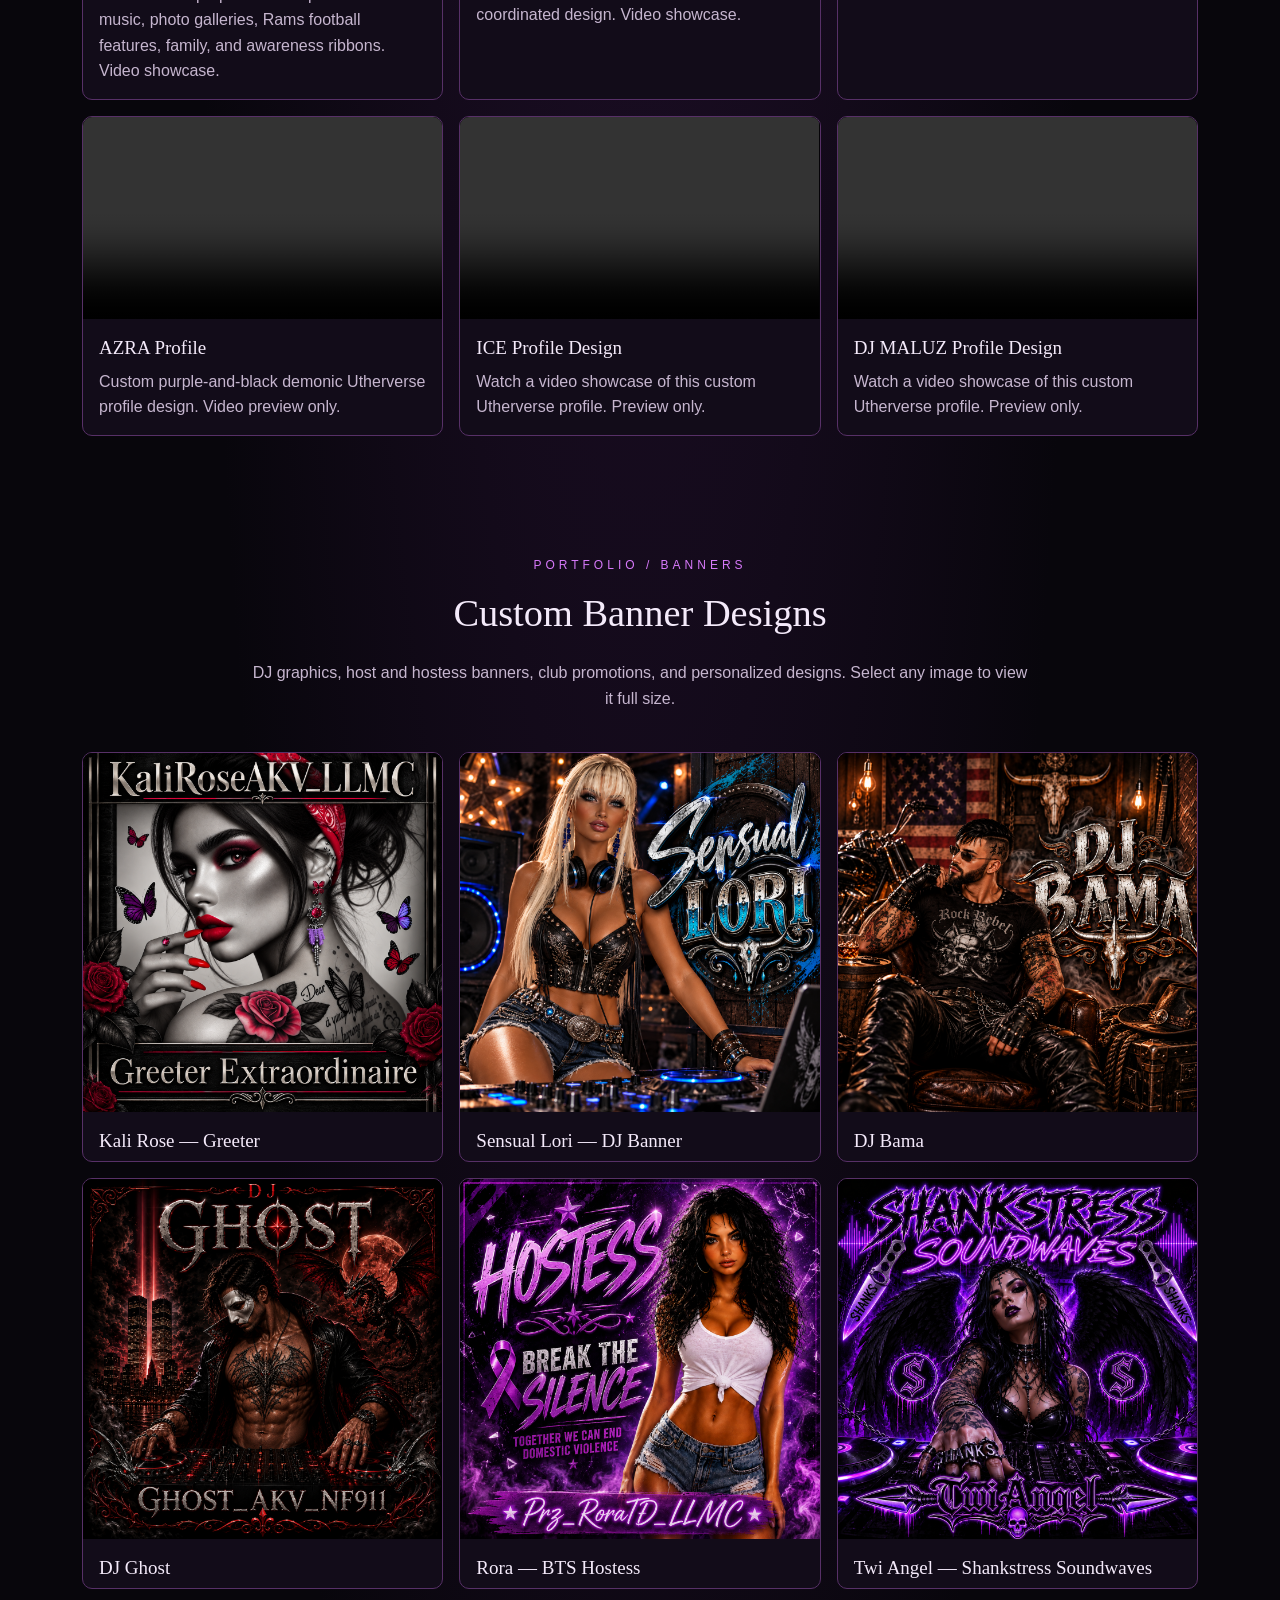
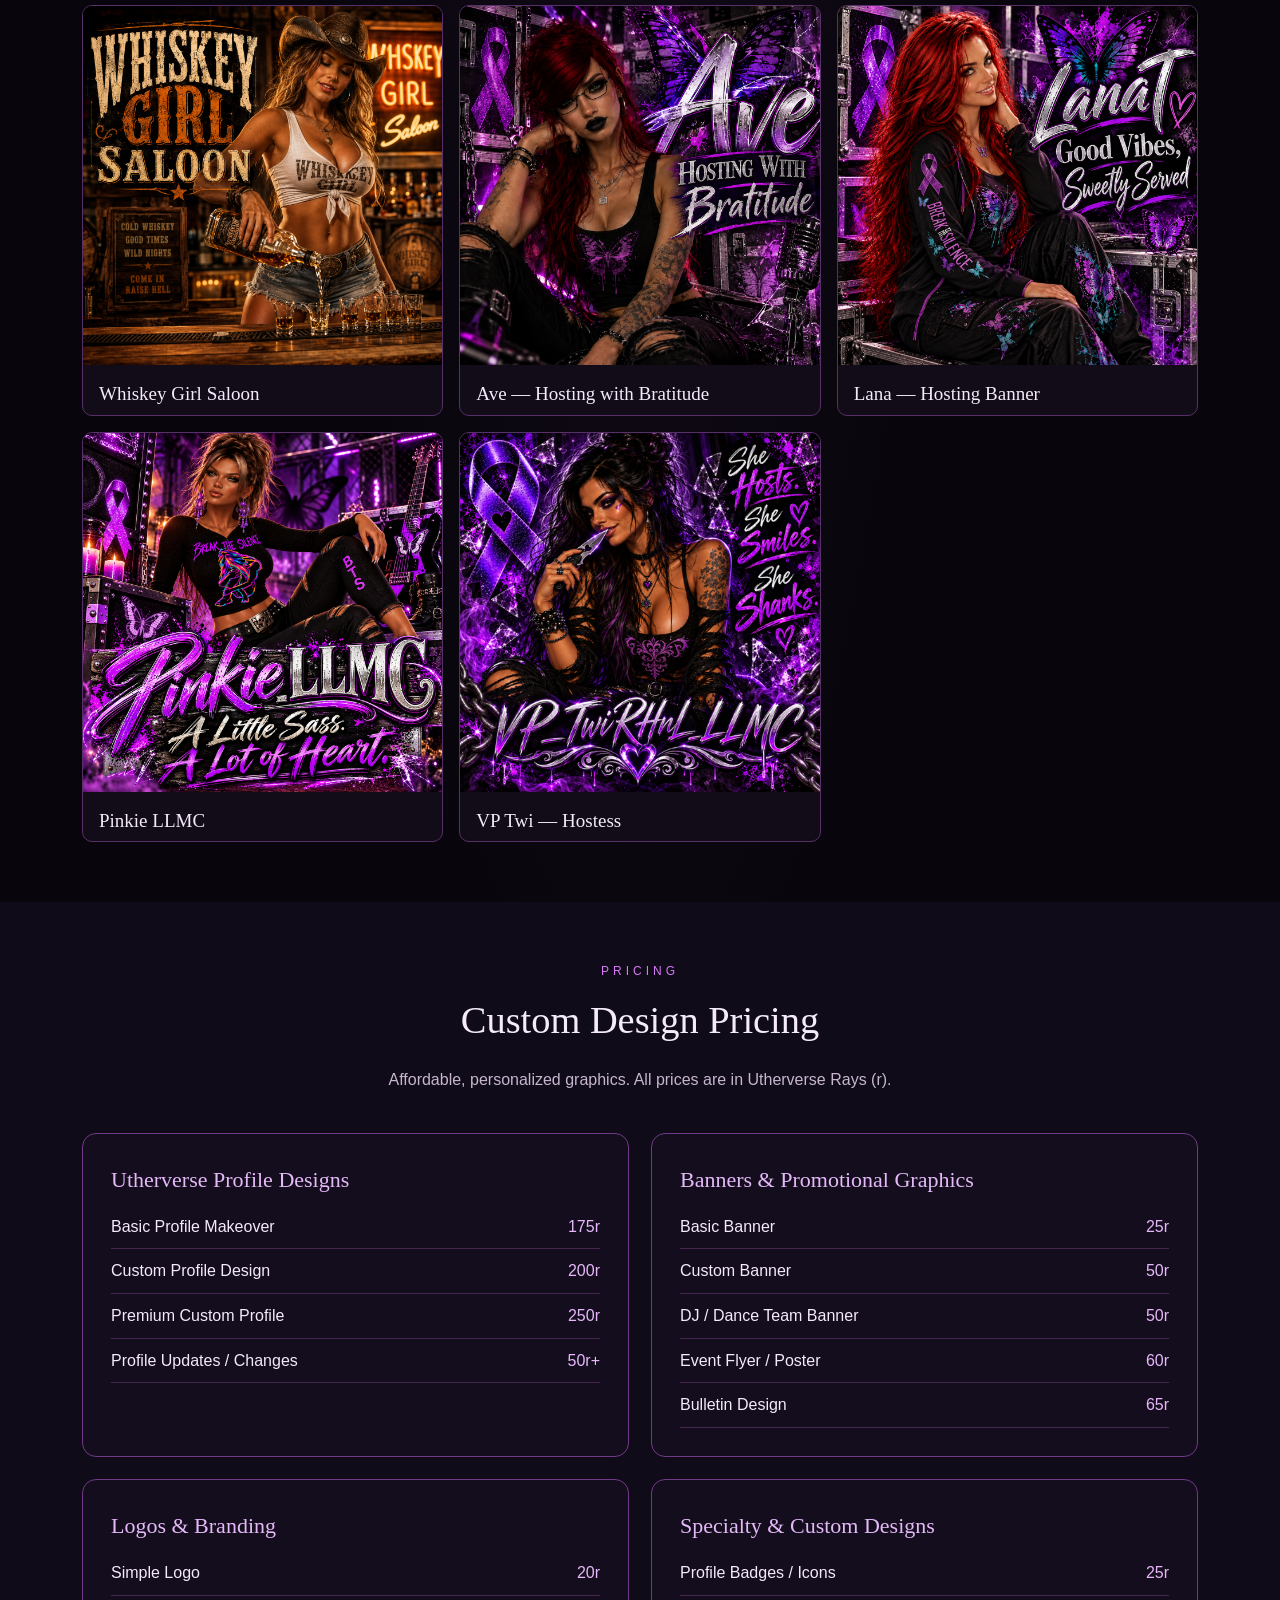
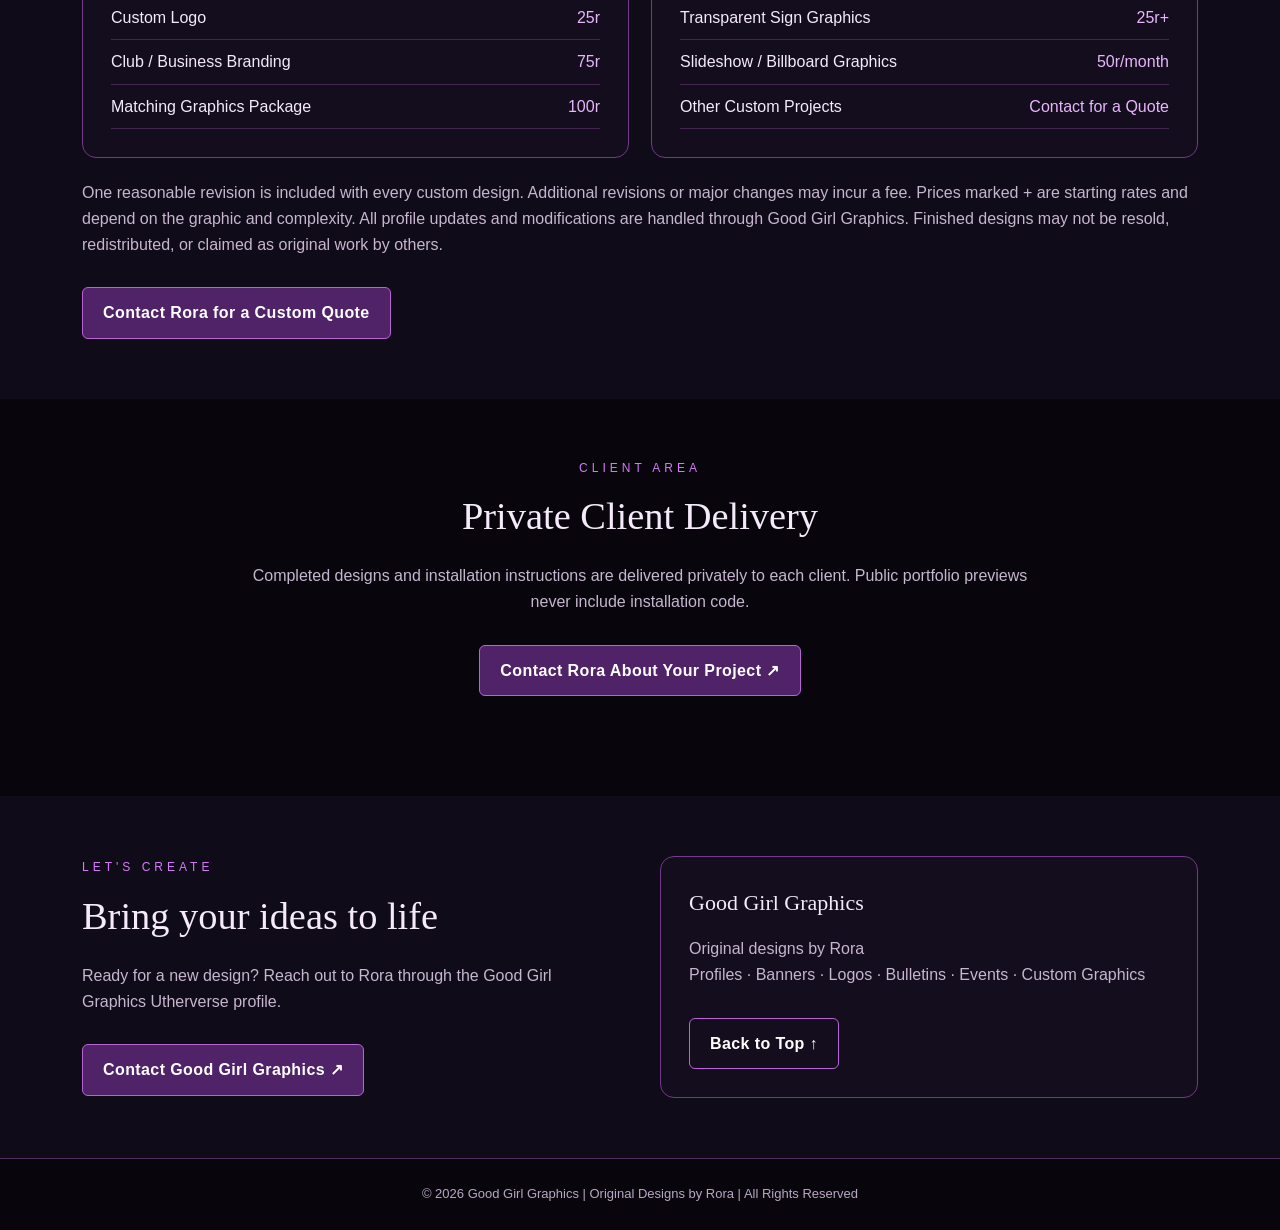
==== commit 1f38aee8: "Clarify DJ Daisy portfolio entry as DJ profile" ====
--- a/index.html
+++ b/index.html
@@ -20,7 +20,7 @@
 <article class="tile"><small>05 / EVENTS</small><h3>Event Graphics</h3><p>Flyers, signs, schedules, and promotional graphics.</p></article>
 <article class="tile"><small>06 / YOUR IDEAS</small><h3>Custom Designs</h3><p>Have something different in mind? Let's create it.</p></article>
 </div></div></section>
-<section class="container" id="portfolio"><div class="intro"><div class="eyebrow">Portfolio</div><h2>Designed to stand out</h2><p>A look at selected designs and client projects. Installation files and source code are never published here.</p></div><div class="work"><article><video controls preload="metadata" playsinline aria-label="Watch DJ Daisy Premium Custom Profile showcase"><source src="DJ-Daisy-Custom-Profile2.mp4" type="video/mp4">Your browser does not support video playback.</video><h3>DJ Daisy — Premium Custom Profile</h3><p>Custom black-and-orange nightclub profile featuring animated equalizers, personalized music sections, custom navigation, and coordinated DJ branding. Video showcase.</p></article><article><video controls preload="metadata" playsinline aria-label="Watch Good Girl Graphics premium section-based profile showcase"><source src="Good%20Girl%20Graphics%20-%20Business%20Profile.mp4" type="video/mp4">Your browser does not support video playback.</video><h3>Good Girl Graphics — Premium Profile</h3><p>Explore a fully customized, section-based profile with personalized navigation, graphics, and layouts. An example of what's possible with custom profile designs starting at 200r+.</p></article><article><video controls preload="metadata" playsinline aria-label="Watch BabySweets LTD Premium Custom Profile showcase"><source src="babysweets-ltd-premium-profile.mp4" type="video/mp4">Your browser does not support video playback.</video><h3>BabySweets LTD — Premium Custom Profile</h3><p>Custom business profile featuring a personalized layout, creative services, portfolio, events, and distinctive blush pink, lavender, and teal styling. Video showcase.</p></article><article><video controls preload="metadata" playsinline aria-label="Watch BabySweets Personal Premium Custom Profile showcase"><source src="babysweets-personal-premium-profile.mp4" type="video/mp4">Your browser does not support video playback.</video><h3>BabySweets Personal — Premium Custom Profile</h3><p>Personalized purple-and-teal profile with music, photo galleries, Rams football features, family, and awareness ribbons. Video showcase.</p></article><article><video controls preload="metadata" playsinline aria-label="Watch Ophelia Premium Custom Profile showcase"><source src="ophelia-premium-custom-profile.mp4" type="video/mp4">Your browser does not support video playback.</video><h3>Ophelia — Premium Custom Profile</h3><p>A premium custom Utherverse and Red Light Center profile with a personalized layout and coordinated design. Video showcase.</p></article><article><video controls preload="metadata" playsinline aria-label="Watch Tyra custom kitsune profile showcase"><source src="Tyra%20Profile.mp4" type="video/mp4">Your browser does not support video playback.</video><h3>TYRA Profile</h3><p>Custom red-and-black kitsune Utherverse profile design. Video preview only.</p></article><article><video controls preload="metadata" playsinline aria-label="Watch Azra custom demonic profile showcase"><source src="Azra%20Profile.mp4" type="video/mp4">Your browser does not support video playback.</video><h3>AZRA Profile</h3><p>Custom purple-and-black demonic Utherverse profile design. Video preview only.</p></article><article><video controls preload="metadata" playsinline aria-label="Watch ICE custom profile showcase"><source src="ice-profile.mp4" type="video/mp4">Your browser does not support video playback.</video><h3>ICE Profile Design</h3><p>Watch a video showcase of this custom Utherverse profile. Preview only.</p></article><article><video controls preload="metadata" playsinline aria-label="Watch DJ MALUZ custom profile showcase"><source src="maluz-profile.mp4" type="video/mp4">Your browser does not support video playback.</video><h3>DJ MALUZ Profile Design</h3><p>Watch a video showcase of this custom Utherverse profile. Preview only.</p></article></div></section>
+<section class="container" id="portfolio"><div class="intro"><div class="eyebrow">Portfolio</div><h2>Designed to stand out</h2><p>A look at selected designs and client projects. Installation files and source code are never published here.</p></div><div class="work"><article><video controls preload="metadata" playsinline aria-label="Watch DJ Daisy Premium Custom Profile showcase"><source src="DJ-Daisy-Custom-Profile2.mp4" type="video/mp4">Your browser does not support video playback.</video><h3>DJ Daisy — Premium Custom DJ Profile</h3><p>Custom DJ profile with a glossy black-and-orange nightclub theme, animated equalizers, personalized music player section, custom navigation, and coordinated DJ branding. Video showcase.</p></article><article><video controls preload="metadata" playsinline aria-label="Watch Good Girl Graphics premium section-based profile showcase"><source src="Good%20Girl%20Graphics%20-%20Business%20Profile.mp4" type="video/mp4">Your browser does not support video playback.</video><h3>Good Girl Graphics — Premium Profile</h3><p>Explore a fully customized, section-based profile with personalized navigation, graphics, and layouts. An example of what's possible with custom profile designs starting at 200r+.</p></article><article><video controls preload="metadata" playsinline aria-label="Watch BabySweets LTD Premium Custom Profile showcase"><source src="babysweets-ltd-premium-profile.mp4" type="video/mp4">Your browser does not support video playback.</video><h3>BabySweets LTD — Premium Custom Profile</h3><p>Custom business profile featuring a personalized layout, creative services, portfolio, events, and distinctive blush pink, lavender, and teal styling. Video showcase.</p></article><article><video controls preload="metadata" playsinline aria-label="Watch BabySweets Personal Premium Custom Profile showcase"><source src="babysweets-personal-premium-profile.mp4" type="video/mp4">Your browser does not support video playback.</video><h3>BabySweets Personal — Premium Custom Profile</h3><p>Personalized purple-and-teal profile with music, photo galleries, Rams football features, family, and awareness ribbons. Video showcase.</p></article><article><video controls preload="metadata" playsinline aria-label="Watch Ophelia Premium Custom Profile showcase"><source src="ophelia-premium-custom-profile.mp4" type="video/mp4">Your browser does not support video playback.</video><h3>Ophelia — Premium Custom Profile</h3><p>A premium custom Utherverse and Red Light Center profile with a personalized layout and coordinated design. Video showcase.</p></article><article><video controls preload="metadata" playsinline aria-label="Watch Tyra custom kitsune profile showcase"><source src="Tyra%20Profile.mp4" type="video/mp4">Your browser does not support video playback.</video><h3>TYRA Profile</h3><p>Custom red-and-black kitsune Utherverse profile design. Video preview only.</p></article><article><video controls preload="metadata" playsinline aria-label="Watch Azra custom demonic profile showcase"><source src="Azra%20Profile.mp4" type="video/mp4">Your browser does not support video playback.</video><h3>AZRA Profile</h3><p>Custom purple-and-black demonic Utherverse profile design. Video preview only.</p></article><article><video controls preload="metadata" playsinline aria-label="Watch ICE custom profile showcase"><source src="ice-profile.mp4" type="video/mp4">Your browser does not support video playback.</video><h3>ICE Profile Design</h3><p>Watch a video showcase of this custom Utherverse profile. Preview only.</p></article><article><video controls preload="metadata" playsinline aria-label="Watch DJ MALUZ custom profile showcase"><source src="maluz-profile.mp4" type="video/mp4">Your browser does not support video playback.</video><h3>DJ MALUZ Profile Design</h3><p>Watch a video showcase of this custom Utherverse profile. Preview only.</p></article></div></section>
 <section class="container" id="banners"><div class="intro"><div class="eyebrow">Portfolio / Banners</div><h2>Custom Banner Designs</h2><p>DJ graphics, host and hostess banners, club promotions, and personalized designs. Select any image to view it full size.</p></div><div class="work banner-gallery"><article><a href="banner-01.png" target="_blank" rel="noopener" aria-label="View Kali Rose — Greeter full size"><img src="banner-01.png" loading="lazy" alt="Kali Rose — Greeter custom banner by Good Girl Graphics"></a><h3>Kali Rose — Greeter</h3></article><article><a href="banner-02.png" target="_blank" rel="noopener" aria-label="View Sensual Lori — DJ Banner full size"><img src="banner-02.png" loading="lazy" alt="Sensual Lori — DJ Banner custom banner by Good Girl Graphics"></a><h3>Sensual Lori — DJ Banner</h3></article><article><a href="banner-03.png" target="_blank" rel="noopener" aria-label="View DJ Bama full size"><img src="banner-03.png" loading="lazy" alt="DJ Bama custom banner by Good Girl Graphics"></a><h3>DJ Bama</h3></article><article><a href="banner-04.png" target="_blank" rel="noopener" aria-label="View DJ Ghost full size"><img src="banner-04.png" loading="lazy" alt="DJ Ghost custom banner by Good Girl Graphics"></a><h3>DJ Ghost</h3></article><article><a href="banner-05.png" target="_blank" rel="noopener" aria-label="View Rora — BTS Hostess full size"><img src="banner-05.png" loading="lazy" alt="Rora — BTS Hostess custom banner by Good Girl Graphics"></a><h3>Rora — BTS Hostess</h3></article><article><a href="banner-06.png" target="_blank" rel="noopener" aria-label="View Twi Angel — Shankstress Soundwaves full size"><img src="banner-06.png" loading="lazy" alt="Twi Angel — Shankstress Soundwaves custom banner by Good Girl Graphics"></a><h3>Twi Angel — Shankstress Soundwaves</h3></article><article><a href="banner-07.png" target="_blank" rel="noopener" aria-label="View Whiskey Girl Saloon full size"><img src="banner-07.png" loading="lazy" alt="Whiskey Girl Saloon custom banner by Good Girl Graphics"></a><h3>Whiskey Girl Saloon</h3></article><article><a href="banner-08.png" target="_blank" rel="noopener" aria-label="View Ave — Hosting with Bratitude full size"><img src="banner-08.png" loading="lazy" alt="Ave — Hosting with Bratitude custom banner by Good Girl Graphics"></a><h3>Ave — Hosting with Bratitude</h3></article><article><a href="banner-09.png" target="_blank" rel="noopener" aria-label="View Lana — Hosting Banner full size"><img src="banner-09.png" loading="lazy" alt="Lana — Hosting Banner custom banner by Good Girl Graphics"></a><h3>Lana — Hosting Banner</h3></article><article><a href="banner-10.png" target="_blank" rel="noopener" aria-label="View Pinkie LLMC full size"><img src="banner-10.png" loading="lazy" alt="Pinkie LLMC custom banner by Good Girl Graphics"></a><h3>Pinkie LLMC</h3></article><article><a href="banner-11.png" target="_blank" rel="noopener" aria-label="View VP Twi — Hostess full size"><img src="banner-11.png" loading="lazy" alt="VP Twi — Hostess custom banner by Good Girl Graphics"></a><h3>VP Twi — Hostess</h3></article></div></section><section class="section-alt" id="pricing"><div class="container"><div class="intro"><div class="eyebrow">Pricing</div><h2>Custom Design Pricing</h2><p>Affordable, personalized graphics. All prices are in Utherverse Rays (r).</p></div><div class="prices"><div class="panel"><h3>Utherverse Profile Designs</h3><table><tbody><tr><td>Basic Profile Makeover</td><td>175r</td></tr><tr><td>Custom Profile Design</td><td>200r</td></tr><tr><td>Premium Custom Profile</td><td>250r</td></tr><tr><td>Profile Updates / Changes</td><td>50r+</td></tr></tbody></table></div><div class="panel"><h3>Banners & Promotional Graphics</h3><table><tbody><tr><td>Basic Banner</td><td>25r</td></tr><tr><td>Custom Banner</td><td>50r</td></tr><tr><td>DJ / Dance Team Banner</td><td>50r</td></tr><tr><td>Event Flyer / Poster</td><td>60r</td></tr><tr><td>Bulletin Design</td><td>65r</td></tr></tbody></table></div><div class="panel"><h3>Logos & Branding</h3><table><tbody><tr><td>Simple Logo</td><td>20r</td></tr><tr><td>Custom Logo</td><td>25r</td></tr><tr><td>Club / Business Branding</td><td>75r</td></tr><tr><td>Matching Graphics Package</td><td>100r</td></tr></tbody></table></div><div class="panel"><h3>Specialty & Custom Designs</h3><table><tbody><tr><td>Profile Badges / Icons</td><td>25r</td></tr><tr><td>Transparent Sign Graphics</td><td>25r+</td></tr><tr><td>Slideshow / Billboard Graphics</td><td>50r/month</td></tr><tr><td>Other Custom Projects</td><td>Contact for a Quote</td></tr></tbody></table></div></div><p class="policy">One reasonable revision is included with every custom design. Additional revisions or major changes may incur a fee. Prices marked + are starting rates and depend on the graphic and complexity. All profile updates and modifications are handled through Good Girl Graphics. Finished designs may not be resold, redistributed, or claimed as original work by others.</p><a class="btn" href="#contact">Contact Rora for a Custom Quote</a></div></section>
 <section class="container" id="clients"><div class="intro"><div class="eyebrow">Client Area</div><h2>Private Client Delivery</h2><p>Completed designs and installation instructions are delivered privately to each client. Public portfolio previews never include installation code.</p><a class="btn" href="https://www.redlightcenter.com/net/profile/view_profile.aspx?MemberID=104968384" target="_blank" rel="noopener noreferrer">Contact Rora About Your Project ↗</a></div></section>
 <section class="section-alt" id="contact"><div class="container split"><div><div class="eyebrow">Let's Create</div><h2>Bring your ideas to life</h2><p class="copy">Ready for a new design? Reach out to Rora through the Good Girl Graphics Utherverse profile.</p><a class="btn" href="https://www.redlightcenter.com/net/profile/view_profile.aspx?MemberID=104968384" target="_blank" rel="noopener noreferrer">Contact Good Girl Graphics ↗</a></div><div class="panel"><h3>Good Girl Graphics</h3><p class="copy">Original designs by Rora<br>Profiles · Banners · Logos · Bulletins · Events · Custom Graphics</p><a class="btn outline" href="#top">Back to Top ↑</a></div></div></section></main>
